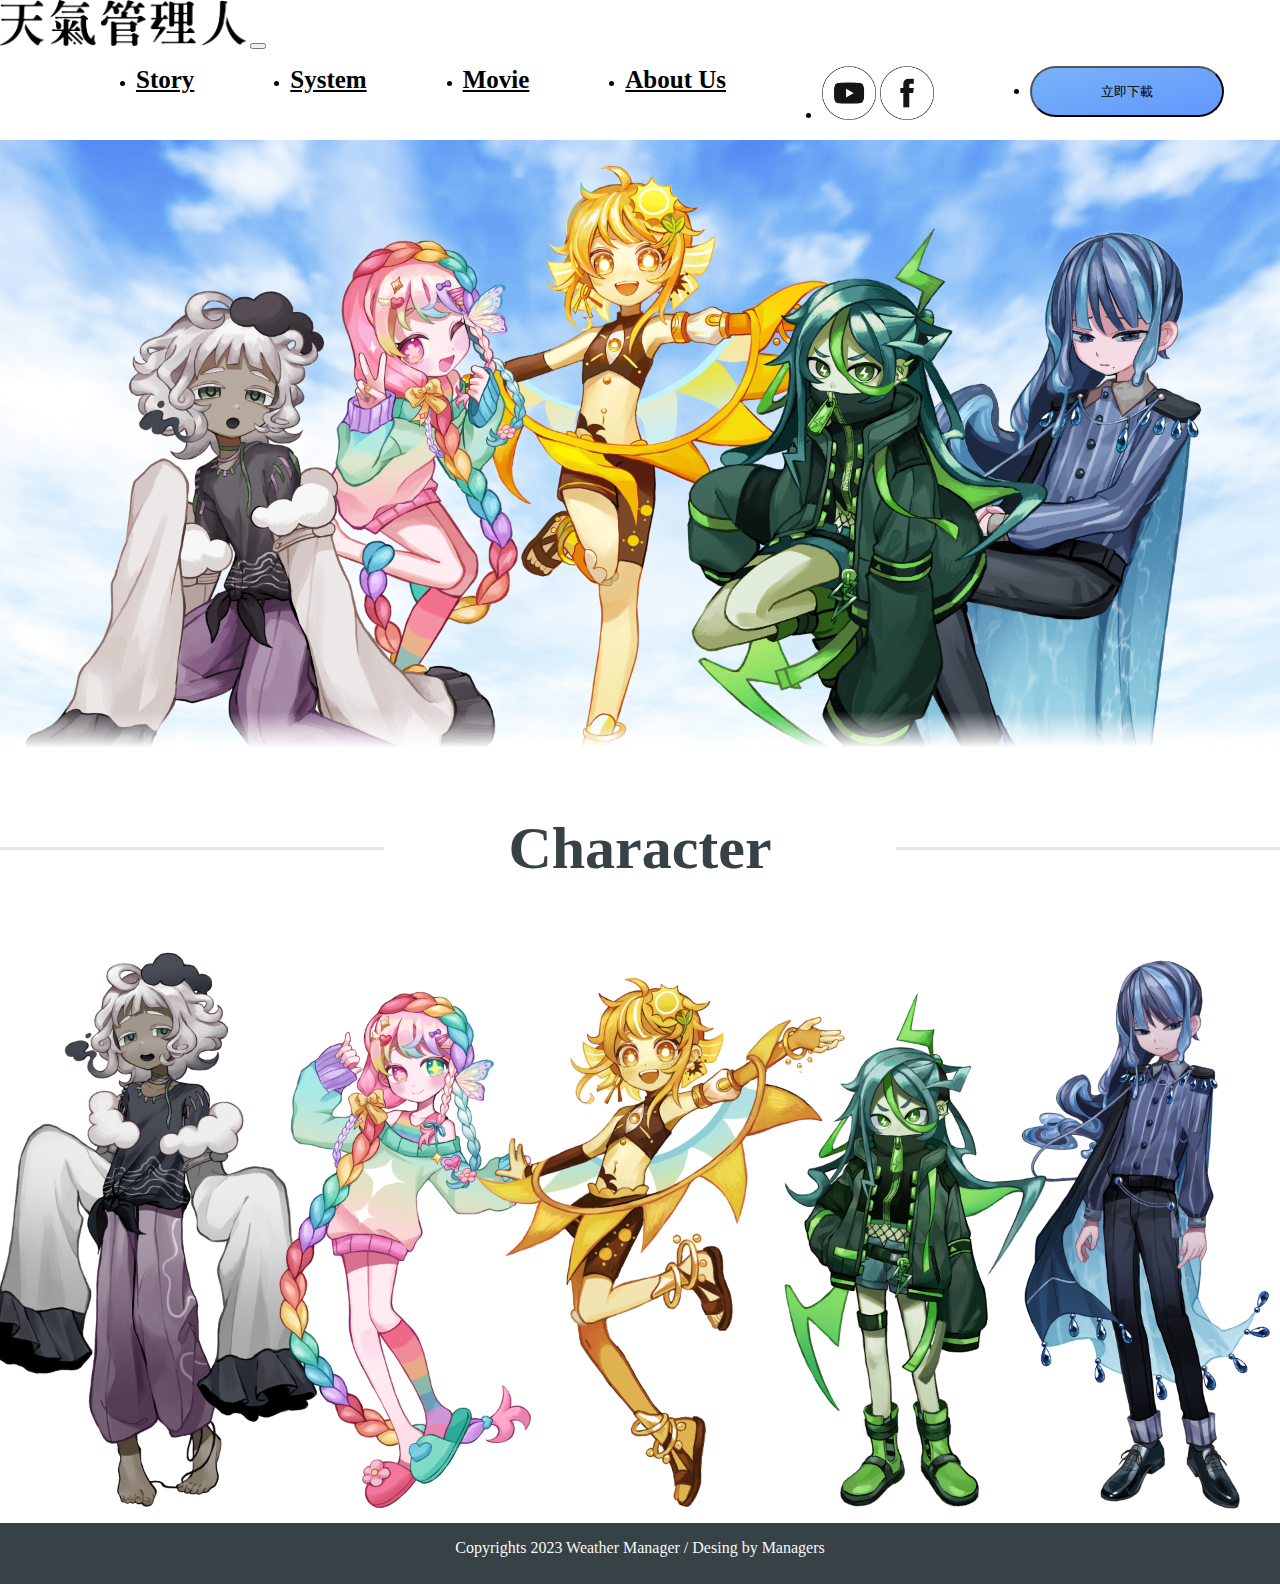
==== index.html @ ea4665a7 "補上bootstrap link" ====
<!DOCTYPE html>
<html lang="en">  
<head>
    <meta charset="UTF-8">
    <meta name="viewport" content="width=device-width, initial-scale=1.0">
    <title>天氣管理人官方網站</title>
    <link rel="stylesheet" href="./css/style.css">
    <link href="https://cdn.jsdelivr.net/npm/bootstrap@5.1.1/dist/css/bootstrap.min.css" rel="stylesheet" integrity="sha384-F3w7mX95PdgyTmZZMECAngseQB83DfGTowi0iMjiWaeVhAn4FJkqJByhZMI3AhiU" crossorigin="anonymous">
</head>

<body>

<div class="wrapped">
    <header>
        <nav class="navbar navbar-expand-lg navbar-light bg-light">
            <div class="container-fluid">
              <a class="nav-brand active" aria-current="page" href="index.html"><img class="logo" src="Images/logo-black.png" alt="logo"></a>
              <button class="navbar-toggler" type="button" data-bs-toggle="collapse" data-bs-target="#navbarNavAltMarkup" aria-controls="navbarNavAltMarkup" aria-expanded="false" aria-label="Toggle navigation">
                <span class="navbar-toggler-icon"></span>
              </button>
              <div class="collapse navbar-collapse" id="navbarNavAltMarkup">
                <ul class="navbar-nav">

                  <li class="nav-item">
                    <a class="nav-link" href="Story.html">Story</a>
                  </li>
                  <li class="nav-item">
                    <a class="nav-link" href="System.html">System</a>
                  </li>
                  <li class="nav-item">
                    <a class="nav-link" href="Movie.html">Movie</a>
                  </li>
                  <li class="nav-item">
                    <a class="nav-link" href="AboutUs.html">About Us</a>
                  </li>
                  <li class="nav-item">
                    <img class="YT" src="Images/youtube-icon.png" alt="Youtube">
                    <img class="FB" src="Images/facebook-icon.png" alt="facebook">
                  </li>
                  
                  <li class="nav-item">
                    <button type="button" class="btn btn-primary download">立即下載</button>
                  </li>
                    
                </ul>
              </div>
            </div>
          </nav>
    </header> 
    
    <img class="cover" src="Images/new_cover.png" alt="cover">

    <div class="TitleCharacter">
        <div class="line"></div>
        <p>Character</p>
        <div class="line"></div>
    </div>
        
    <img class="Character" src="Images/Character.png" width="100%"></a>
        
        <!--<table width="80%">
            <tr>
                <td><a href="cloudy.html"></a><img class="cloudy" src="Images/cloudy.png" width="150%"></a></td>
                <td><a href="rainbow.html"></a><img class= "rainbow"src="Images/rainbow.png" width="150%"></a></td>
                <td><a href="sunny.html"></a><img class="sunny" src="Images/sunny.png" width="150%"></a></td>
                <td><a href="lightning.html"></a><img class= "lightning" src="Images/lightning.png" width="150%"></a></td>
                <td><a href="rain.html"></a><img class="rain" src="Images/rain.png" width="150%"></a></td>
            </tr>
        </table> -->
    
</div>

<footer valign="bottom">
    <p>Copyrights 2023 Weather Manager / Desing by Managers</p>
</footer>
<script src="https://cdn.jsdelivr.net/npm/bootstrap@5.1.1/dist/js/bootstrap.bundle.min.js" integrity="sha384-/bQdsTh/da6pkI1MST/rWKFNjaCP5gBSY4sEBT38Q/9RBh9AH40zEOg7Hlq2THRZ" crossorigin="anonymous"></script>
</body>
</html>
---- css/style.css ----
@font-face {
    font-family: "源雲明體";
    src: url('./font/GenWanMin\ TW\ SemiBold.woff')format("woff")
         
}

html,body{
    font-family: "源雲明體";
    height: 100%;
    margin: 0;
}

.wrapped{
    min-height: 100%;
    
}



.logo{
    width: 246px;
    height: 46px;
}

.YT{
    width: 54px;
    height: 54px;
}

.FB{
    width: 54px;
    height: 54px;
}



.navbar-nav{
    width: 100%;
    display: flex;
    justify-content: space-evenly;
}

.nav-link{
    font-family: "GenWanMin TW TTF";
    color: #000000 !important;
    font-weight: bold;
    font-size: 25px;
}

.download{
    border-radius: 38px !important;
    width: 194px;
    height: 51px;
    background-image: linear-gradient(to top left, #6297FF, #78B3F6) !important;
}



footer{
    width: 100%;
    height: 61px;
    position: relative;
    bottom: 0;
    left: 0;
    background: #364246;
    color:#F8F9F9;
    display: flex;
    align-content: center;
    justify-content: center;
}



/*TOP*/
.cover{
    width: 100%;
    height: 50%;
}
  
.TitleCharacter{
    display: flex;
    justify-content: space-between;
    align-items: center;
}
.TitleCharacter p{
    color: #364246;
    font-family: "GenWanMin TW TTF";
    font-size: 60px;
    font-style: normal;
    font-weight: 600;
    line-height: normal;
}


/*story*/
.container{
    display: flex;
    justify-content: center;
    align-items: center;
    width: 100%;
    height: 100%;
    margin-top: 4%;
}

.sky{
    margin-right: 5%;
}

.TitleStory{
    color: #364246;
    font-family: "GenWanMin TW TTF";
    font-size: 60px;
    font-style: normal;
    font-weight: 600;
    line-height: normal;
}

.text{
    font-size: 20px;
    line-height: 200%;
    letter-spacing: 3px;
}


/*movie*/
.content{
    bottom: 5%;
}

.TitleMovie{
    display: flex;
    justify-content: space-between;
    align-items: center;
}
.TitleMovie p{
    color: #364246;
    font-family: "GenWanMin TW TTF";
    font-size: 60px;
    font-style: normal;
    font-weight: 600;
    line-height: normal;
}
.line{
    width: 30%;
    height: 3px;
    background-color: #E2E7E8;
}
.MoviePv{
    width:100%;
    display: flex;
    align-items: center;
    justify-content: center;

}
.popup-youtube{
    width: 1160px;
    height: 586px;
    box-shadow: 10px 10px 0px 0px #9DBBF6;
    background: url("Images/PvSubnail.png");
    background-size: cover; /* 将背景图片放大以填满视口 */
    background-repeat: no-repeat; /* 防止图片重复 */
    background-position: center center; 
}
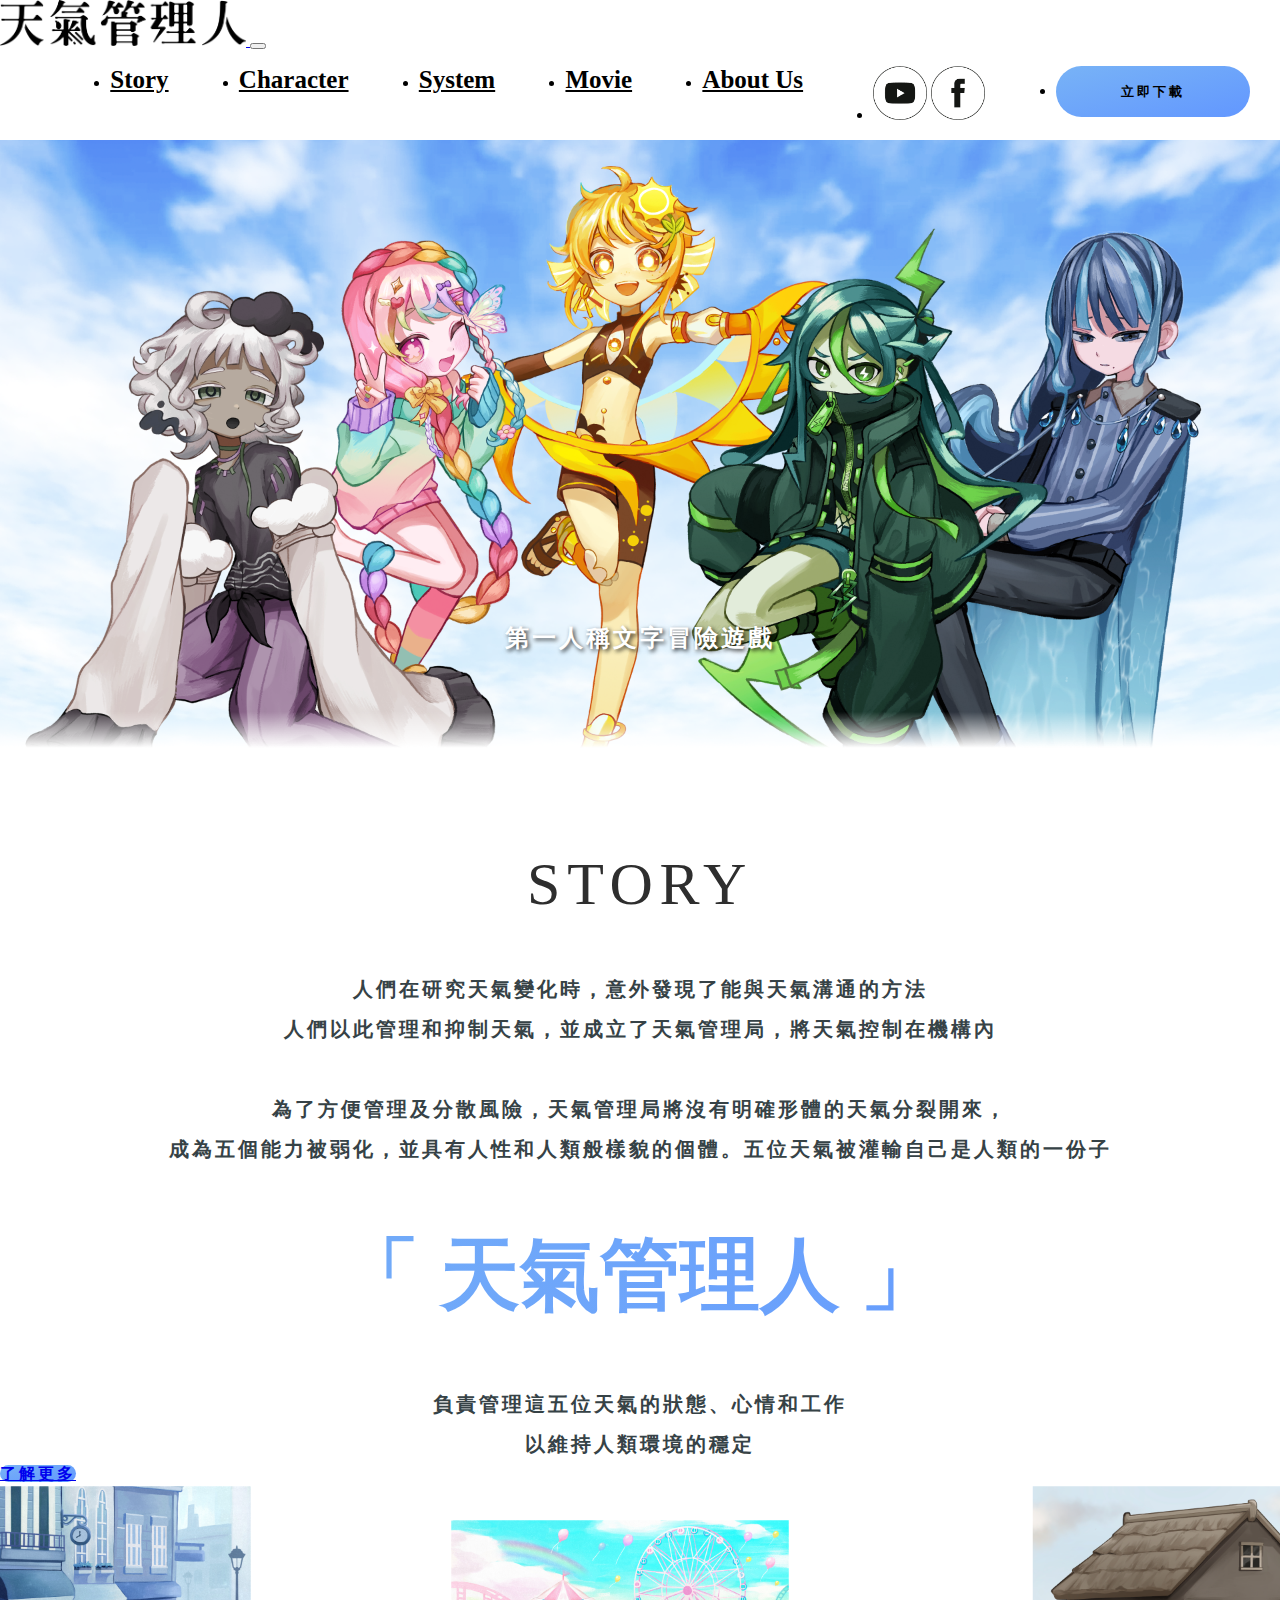
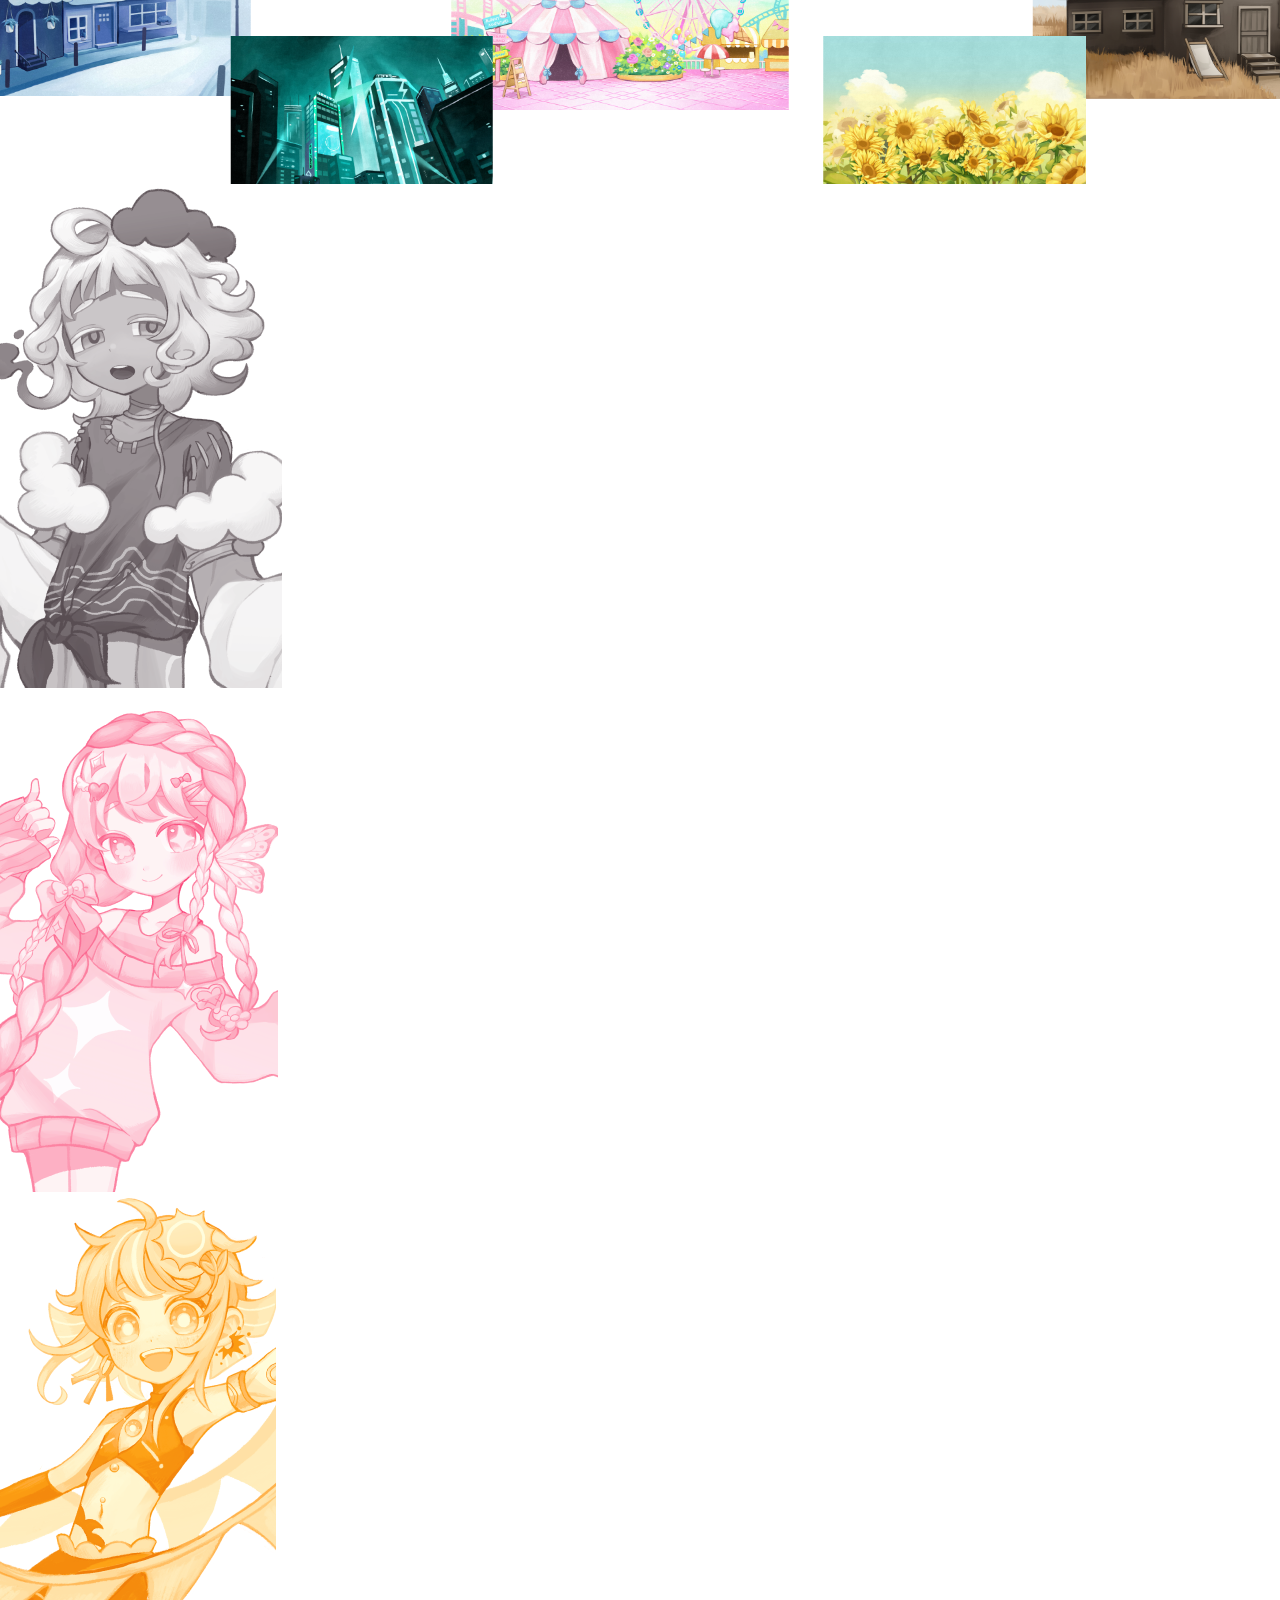
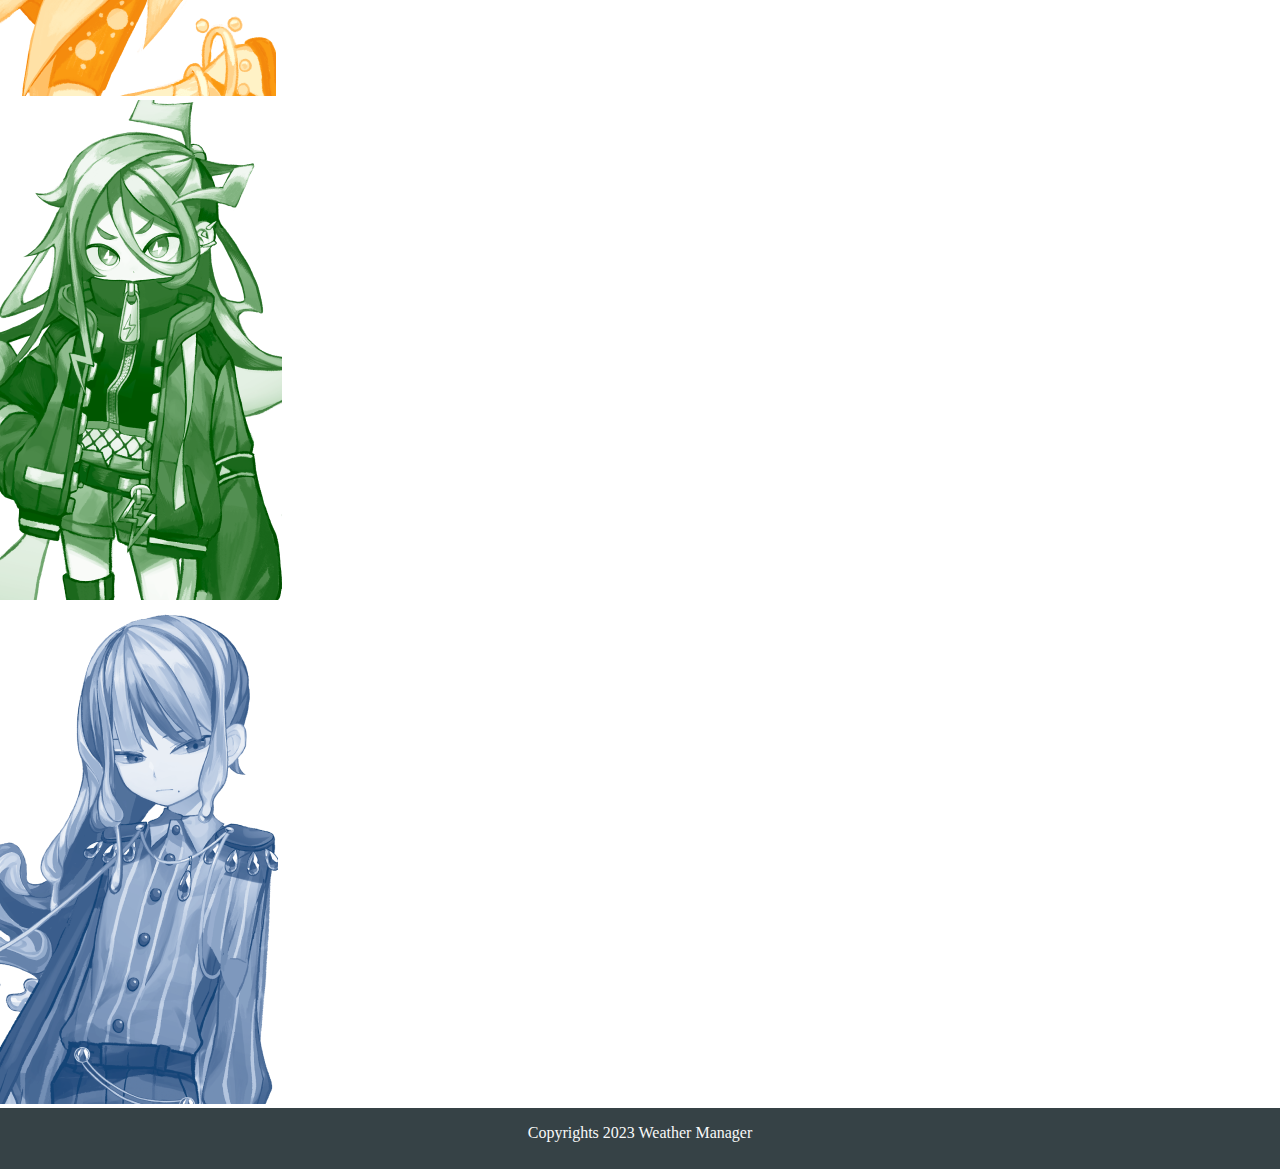
==== commit 444842b0: "index更新" ====
--- a/index.html
+++ b/index.html
@@ -6,6 +6,11 @@
     <title>天氣管理人官方網站</title>
     <link rel="stylesheet" href="./css/style.css">
     <link href="https://cdn.jsdelivr.net/npm/bootstrap@5.1.1/dist/css/bootstrap.min.css" rel="stylesheet" integrity="sha384-F3w7mX95PdgyTmZZMECAngseQB83DfGTowi0iMjiWaeVhAn4FJkqJByhZMI3AhiU" crossorigin="anonymous">
+    <style>
+      .characters{
+        
+      }
+    </style>
 </head>
 
 <body>
@@ -14,15 +19,21 @@
     <header>
         <nav class="navbar navbar-expand-lg navbar-light bg-light">
             <div class="container-fluid">
-              <a class="nav-brand active" aria-current="page" href="index.html"><img class="logo" src="Images/logo-black.png" alt="logo"></a>
+              <a class="nav-brand active" aria-current="page" href="index.html"><img class="logo" src="Images/logo-black.png" alt="logo">
+              </a>
+
               <button class="navbar-toggler" type="button" data-bs-toggle="collapse" data-bs-target="#navbarNavAltMarkup" aria-controls="navbarNavAltMarkup" aria-expanded="false" aria-label="Toggle navigation">
-                <span class="navbar-toggler-icon"></span>
+              <span class="navbar-toggler-icon"></span>
               </button>
+
               <div class="collapse navbar-collapse" id="navbarNavAltMarkup">
                 <ul class="navbar-nav">
 
                   <li class="nav-item">
                     <a class="nav-link" href="Story.html">Story</a>
+                  </li>
+                  <li class="nav-item">
+                    <a class="nav-link" href="Character.html">Character</a>
                   </li>
                   <li class="nav-item">
                     <a class="nav-link" href="System.html">System</a>
@@ -47,32 +58,67 @@
             </div>
           </nav>
     </header> 
+
+    <div class="top mb-5">
+      <img class="cover" src="Images/new_cover.png" alt="cover">
+      <p class="subtitle">第一人稱文字冒險遊戲</p>
+    </div>
     
-    <img class="cover" src="Images/new_cover.png" alt="cover">
+    
+    <div class="container">
+      <div class="row justify-content-center">
+        <div class="title col-12 mt-5">
+        <h2>STORY</h2>
+        <div class="text mt-5">人們在研究天氣變化時，意外發現了能與天氣溝通的方法<br>
+          人們以此管理和抑制天氣，並成立了天氣管理局，將天氣控制在機構內<br>
+          <br>
+          為了方便管理及分散風險，天氣管理局將沒有明確形體的天氣分裂開來，<br>
+          成為五個能力被弱化，並具有人性和人類般樣貌的個體。五位天氣被灌輸自己是人類的一份子
+        </div>
+        <h1 class="mt-5 mb-5">「 天氣管理人 」</h1>
+        <div class="text mb-5">負責管理這五位天氣的狀態、心情和工作<br>
+          以維持人類環境的穩定</div>
+        </div>
+        <div class="row justify-content-center col-3 mb-5">
+          <a type="button" class="btn btn-primary download" href="./Story.html">了解更多</a>
+        </div>
+      </div>
+    </div>
 
-    <div class="TitleCharacter">
-        <div class="line"></div>
-        <p>Character</p>
-        <div class="line"></div>
-    </div>
-        
-    <img class="Character" src="Images/Character.png" width="100%"></a>
-        
-        <!--<table width="80%">
-            <tr>
-                <td><a href="cloudy.html"></a><img class="cloudy" src="Images/cloudy.png" width="150%"></a></td>
-                <td><a href="rainbow.html"></a><img class= "rainbow"src="Images/rainbow.png" width="150%"></a></td>
-                <td><a href="sunny.html"></a><img class="sunny" src="Images/sunny.png" width="150%"></a></td>
-                <td><a href="lightning.html"></a><img class= "lightning" src="Images/lightning.png" width="150%"></a></td>
-                <td><a href="rain.html"></a><img class="rain" src="Images/rain.png" width="150%"></a></td>
-            </tr>
-        </table> -->
-    
+<div>
+  <div class="row mt-5 mb-5">
+    <img class="cover" src="Images/all_places.png" alt="場所">
+  </div>
 </div>
 
+<div class="container">
+  <div class="row justify-content-around mt-5">
+    <div class="col-2">
+      <img class="characters" src="Images/cloudy_fade.png" alt="陰天">
+    </div>
+    <div class="col-2">
+      <img class="characters" src="Images/rainbow_fade.png" alt="彩虹">
+    </div>
+    <div class="col-2">
+      <img class="characters" src="Images/sunny_fade.png" alt="晴天">
+    </div>
+    <div class="col-2">
+      <img class="characters" src="Images/thunder_fade.png" alt="閃電">
+    </div>
+    <div class="col-2">
+      <img class="characters" src="Images/rainy_fade.png" alt="雨天">
+    </div>
+  </div>
+</div>
+        
+    
+
 <footer valign="bottom">
-    <p>Copyrights 2023 Weather Manager / Desing by Managers</p>
+    <p>Copyrights 2023 Weather Manager </p>
 </footer>
 <script src="https://cdn.jsdelivr.net/npm/bootstrap@5.1.1/dist/js/bootstrap.bundle.min.js" integrity="sha384-/bQdsTh/da6pkI1MST/rWKFNjaCP5gBSY4sEBT38Q/9RBh9AH40zEOg7Hlq2THRZ" crossorigin="anonymous"></script>
+<script src="https://code.jquery.com/jquery-3.5.1.slim.min.js"></script>
+    <script src="https://cdn.jsdelivr.net/npm/@popperjs/core@2.9.3/dist/umd/popper.min.js"></script>
+    <script src="https://stackpath.bootstrapcdn.com/bootstrap/4.5.2/js/bootstrap.min.js"></script>
 </body>
 </html>--- a/css/style.css
+++ b/css/style.css
@@ -16,7 +16,6 @@
 }
 
 
-
 .logo{
     width: 246px;
     height: 46px;
@@ -31,7 +30,43 @@
     width: 54px;
     height: 54px;
 }
-
+.title h1{
+    background: linear-gradient(94deg, #78B3F6 0%, #6297FF 96.07%);
+    text-align: center;
+    background-clip: text;
+    -webkit-background-clip: text;
+    -webkit-text-fill-color: transparent;
+    font-family: "源雲明體";
+    font-size: 80px;
+    font-style: normal;
+    font-weight: 600;
+    line-height: normal;
+    text-transform: uppercase;
+}
+
+h2{
+    color: #2E2E2E;
+    text-align: center;
+    font-family: GenWanMin TW TTF;
+    font-size: 60px !important;
+    font-style: normal;
+    font-weight: 500 !important;
+    line-height: normal;
+    letter-spacing: 6.72px;
+    text-transform: uppercase;
+}
+
+.title p{
+    color: #2E2E2E;
+    text-align: center;
+    font-family: GenWanMin TW TTF;
+    font-size: 24px;
+    font-style: normal;
+    font-weight: 600;
+    line-height: normal;
+    letter-spacing: 6.72px;
+    text-transform: uppercase;
+}
 
 
 .navbar-nav{
@@ -52,6 +87,17 @@
     width: 194px;
     height: 51px;
     background-image: linear-gradient(to top left, #6297FF, #78B3F6) !important;
+    border: none !important;
+    font-weight: bold !important;
+    letter-spacing: 3px;
+}
+
+.download:hover{
+    background-image: linear-gradient(to top left, #275ECB, #4690E4 ) !important;
+    transition: 1s ease-in-out !important;
+    border: none !important;
+    font-weight: bold !important;
+    letter-spacing: 3px;
 }
 
 
@@ -71,12 +117,7 @@
 
 
 
-/*TOP*/
-.cover{
-    width: 100%;
-    height: 50%;
-}
-  
+/*TOP*/  
 .TitleCharacter{
     display: flex;
     justify-content: space-between;
@@ -90,17 +131,47 @@
     font-weight: 600;
     line-height: normal;
 }
-
+.title{
+    margin-top: 100px;
+}
+
+.top {
+    position: relative;
+    display: flex;
+    align-items: center;
+    justify-content: center;
+    width: 100%;
+    height: auto;
+}
+
+.text{
+    color: #364246;
+    text-align: center;
+    font-size: 20px !important;
+    font-style: normal;
+    font-weight: 600;
+    line-height: 200%;
+    letter-spacing: 6.72px;
+    text-transform: uppercase;
+}
+
+.cover {
+    width: 100%;
+    height: auto;
+}
+
+.subtitle {
+    position: absolute;
+    z-index: 1;
+    top: 75%;
+    color: white; /* Optional: Set text color to contrast with the image */
+    font-weight: bold;
+    font-size: 24px;
+    text-shadow: 2px 2px 4px rgba(0, 0, 0, 0.8); /* Add a shadow with 2px horizontal, 2px vertical, and 4px blur */
+    letter-spacing: 3px;
+}
 
 /*story*/
-.container{
-    display: flex;
-    justify-content: center;
-    align-items: center;
-    width: 100%;
-    height: 100%;
-    margin-top: 4%;
-}
 
 .sky{
     margin-right: 5%;
@@ -114,7 +185,30 @@
     font-weight: 600;
     line-height: normal;
 }
-
+.StoryContent p{
+    color: #364246;
+    text-align: center;
+    font-family: Noto Sans;
+    font-size: 24px;
+    font-style: normal;
+    font-weight: 500;
+    line-height: 152%; /* 36.48px */
+    letter-spacing: 3.12px;
+}
+.StoryContent h2{     
+        background: linear-gradient(91deg, #79B4F7 19.86%, #659AFF 77.56%);
+        background-clip: text;
+        -webkit-background-clip: text;
+        -webkit-text-fill-color: transparent;
+        flex-shrink: 0;
+        font-family: GenWanMin TW TTF;
+        font-size: 96px;
+        font-style: normal;
+        font-weight: 600;
+        line-height: 152%;
+        letter-spacing: 12.48px;
+        text-align: center;
+}
 .text{
     font-size: 20px;
     line-height: 200%;
@@ -127,19 +221,7 @@
     bottom: 5%;
 }
 
-.TitleMovie{
-    display: flex;
-    justify-content: space-between;
-    align-items: center;
-}
-.TitleMovie p{
-    color: #364246;
-    font-family: "GenWanMin TW TTF";
-    font-size: 60px;
-    font-style: normal;
-    font-weight: 600;
-    line-height: normal;
-}
+
 .line{
     width: 30%;
     height: 3px;
@@ -150,6 +232,8 @@
     display: flex;
     align-items: center;
     justify-content: center;
+    margin: 100px auto;
+    
 
 }
 .popup-youtube{
@@ -160,4 +244,60 @@
     background-size: cover; /* 将背景图片放大以填满视口 */
     background-repeat: no-repeat; /* 防止图片重复 */
     background-position: center center; 
+}
+.SystemContent h2{
+    color: #2E2E2E;
+    font-family: GenWanMin TW TTF;
+    font-size: 32px;
+    font-style: normal;
+    font-weight: 600;
+    line-height: normal;
+    letter-spacing: 6.72px;
+    text-transform: uppercase;
+}
+.SystemContent p{
+    color: #2E2E2E;
+font-family: Noto Sans;
+font-size: 24px;
+font-style: normal;
+font-weight: 500;
+line-height: 52px; /* 216.667% */
+letter-spacing: 3px;
+text-transform: uppercase;
+}
+
+.Choice{
+    margin-top: 220px;
+    background-color: #2E2E2E;
+    color: #ffffff;
+    font-family: GenWanMin TW TTF;
+    font-size: 32px;
+    font-style: normal;
+    font-weight: 600;
+    line-height: normal;
+    letter-spacing: 6.4px;
+    text-align: center;
+    
+}
+.Charatitle h2{
+    color: #2F3031;
+font-family: GenWanMin TW TTF;
+font-size: 56px;
+font-style: normal;
+font-weight: 600;
+line-height: normal;
+text-transform: uppercase;
+text-align: center;
+}
+
+.Charatitle p{
+    color: #2F3031;
+text-align: center;
+font-family: Noto Sans;
+font-size: 24px;
+font-style: normal;
+font-weight: 500;
+line-height: 55px; /* 152.778% */
+letter-spacing: 2.88px;
+text-transform: uppercase;
 }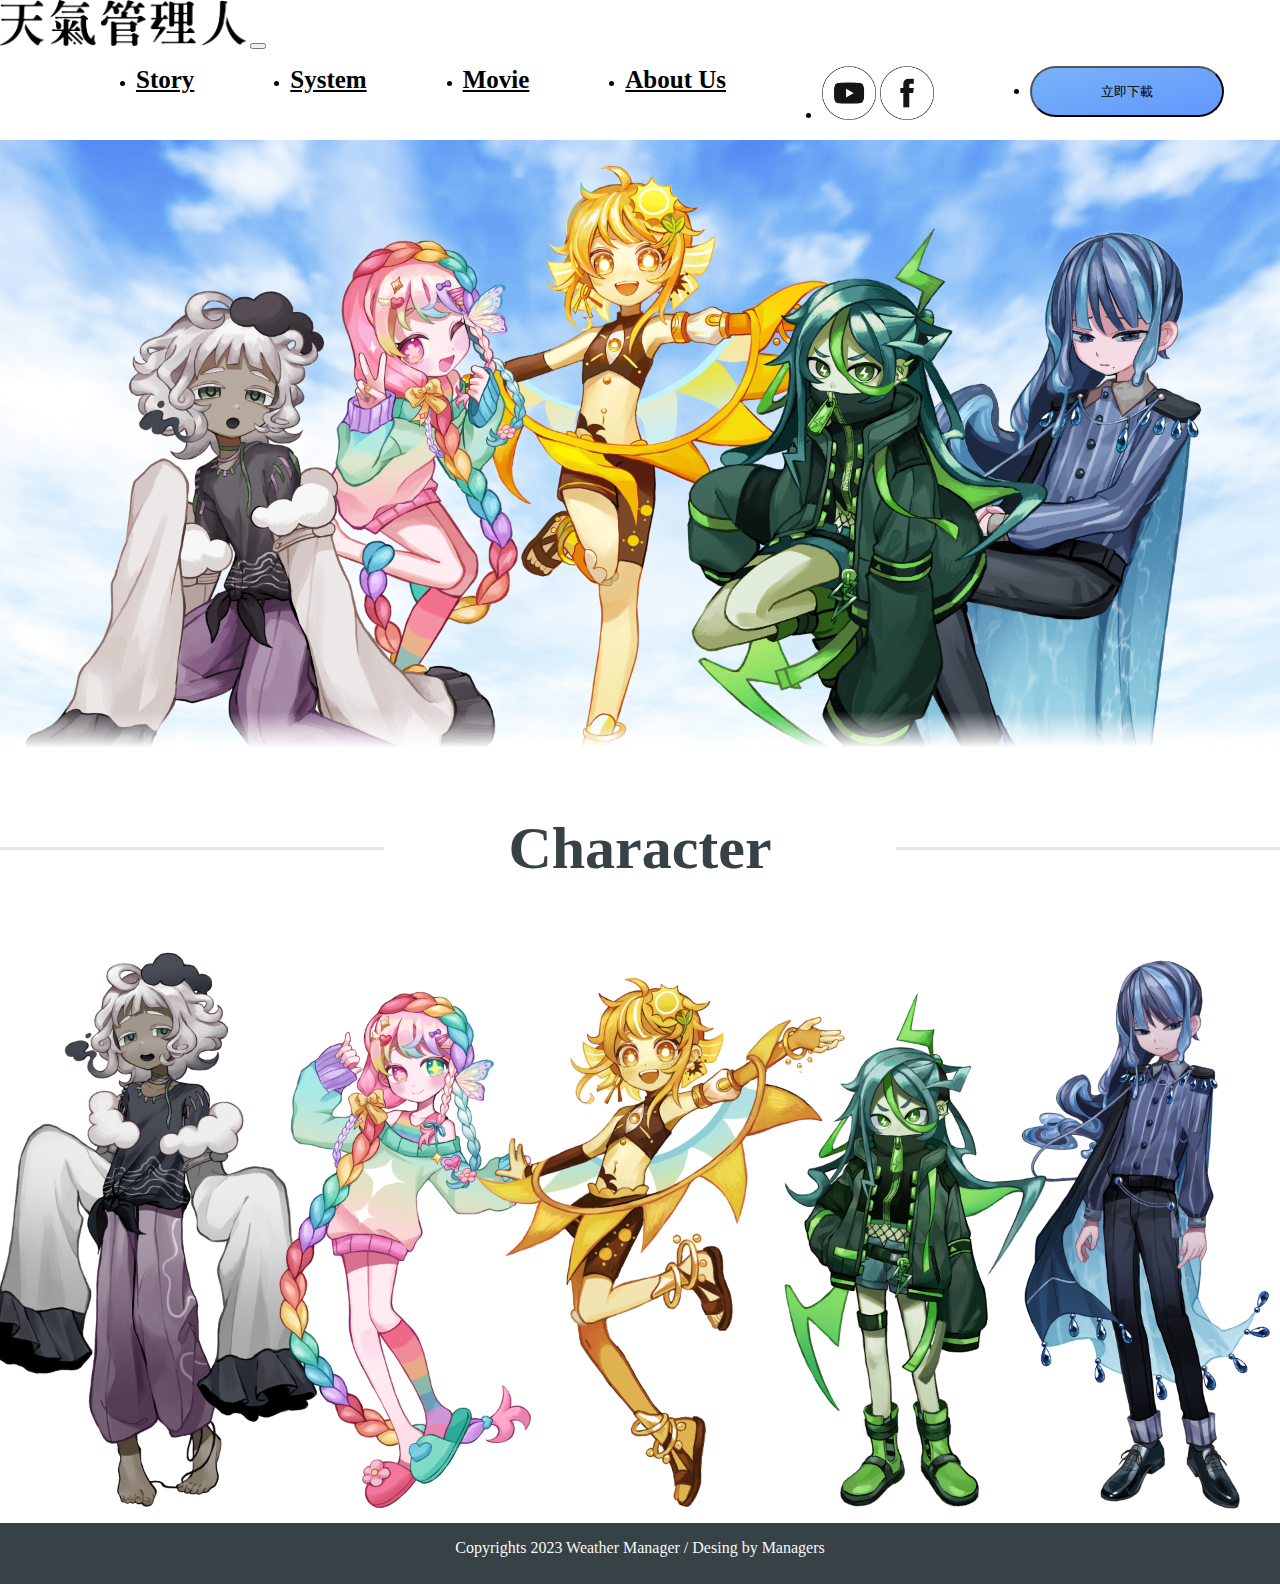
==== commit e37ef0bd: "index更新" ====
--- a/index.html
+++ b/index.html
@@ -6,11 +6,6 @@
     <title>天氣管理人官方網站</title>
     <link rel="stylesheet" href="./css/style.css">
     <link href="https://cdn.jsdelivr.net/npm/bootstrap@5.1.1/dist/css/bootstrap.min.css" rel="stylesheet" integrity="sha384-F3w7mX95PdgyTmZZMECAngseQB83DfGTowi0iMjiWaeVhAn4FJkqJByhZMI3AhiU" crossorigin="anonymous">
-    <style>
-      .characters{
-        
-      }
-    </style>
 </head>
 
 <body>
@@ -19,21 +14,15 @@
     <header>
         <nav class="navbar navbar-expand-lg navbar-light bg-light">
             <div class="container-fluid">
-              <a class="nav-brand active" aria-current="page" href="index.html"><img class="logo" src="Images/logo-black.png" alt="logo">
-              </a>
-
+              <a class="nav-brand active" aria-current="page" href="index.html"><img class="logo" src="Images/logo-black.png" alt="logo"></a>
               <button class="navbar-toggler" type="button" data-bs-toggle="collapse" data-bs-target="#navbarNavAltMarkup" aria-controls="navbarNavAltMarkup" aria-expanded="false" aria-label="Toggle navigation">
-              <span class="navbar-toggler-icon"></span>
+                <span class="navbar-toggler-icon"></span>
               </button>
-
               <div class="collapse navbar-collapse" id="navbarNavAltMarkup">
                 <ul class="navbar-nav">
 
                   <li class="nav-item">
                     <a class="nav-link" href="Story.html">Story</a>
-                  </li>
-                  <li class="nav-item">
-                    <a class="nav-link" href="Character.html">Character</a>
                   </li>
                   <li class="nav-item">
                     <a class="nav-link" href="System.html">System</a>
@@ -58,67 +47,32 @@
             </div>
           </nav>
     </header> 
+    
+    <img class="cover" src="Images/new_cover.png" alt="cover">
 
-    <div class="top mb-5">
-      <img class="cover" src="Images/new_cover.png" alt="cover">
-      <p class="subtitle">第一人稱文字冒險遊戲</p>
+    <div class="TitleCharacter">
+        <div class="line"></div>
+        <p>Character</p>
+        <div class="line"></div>
     </div>
+        
+    <img class="Character" src="Images/Character.png" width="100%"></a>
+        
+        <!--<table width="80%">
+            <tr>
+                <td><a href="cloudy.html"></a><img class="cloudy" src="Images/cloudy.png" width="150%"></a></td>
+                <td><a href="rainbow.html"></a><img class= "rainbow"src="Images/rainbow.png" width="150%"></a></td>
+                <td><a href="sunny.html"></a><img class="sunny" src="Images/sunny.png" width="150%"></a></td>
+                <td><a href="lightning.html"></a><img class= "lightning" src="Images/lightning.png" width="150%"></a></td>
+                <td><a href="rain.html"></a><img class="rain" src="Images/rain.png" width="150%"></a></td>
+            </tr>
+        </table> -->
     
-    
-    <div class="container">
-      <div class="row justify-content-center">
-        <div class="title col-12 mt-5">
-        <h2>STORY</h2>
-        <div class="text mt-5">人們在研究天氣變化時，意外發現了能與天氣溝通的方法<br>
-          人們以此管理和抑制天氣，並成立了天氣管理局，將天氣控制在機構內<br>
-          <br>
-          為了方便管理及分散風險，天氣管理局將沒有明確形體的天氣分裂開來，<br>
-          成為五個能力被弱化，並具有人性和人類般樣貌的個體。五位天氣被灌輸自己是人類的一份子
-        </div>
-        <h1 class="mt-5 mb-5">「 天氣管理人 」</h1>
-        <div class="text mb-5">負責管理這五位天氣的狀態、心情和工作<br>
-          以維持人類環境的穩定</div>
-        </div>
-        <div class="row justify-content-center col-3 mb-5">
-          <a type="button" class="btn btn-primary download" href="./Story.html">了解更多</a>
-        </div>
-      </div>
-    </div>
-
-<div>
-  <div class="row mt-5 mb-5">
-    <img class="cover" src="Images/all_places.png" alt="場所">
-  </div>
 </div>
 
-<div class="container">
-  <div class="row justify-content-around mt-5">
-    <div class="col-2">
-      <img class="characters" src="Images/cloudy_fade.png" alt="陰天">
-    </div>
-    <div class="col-2">
-      <img class="characters" src="Images/rainbow_fade.png" alt="彩虹">
-    </div>
-    <div class="col-2">
-      <img class="characters" src="Images/sunny_fade.png" alt="晴天">
-    </div>
-    <div class="col-2">
-      <img class="characters" src="Images/thunder_fade.png" alt="閃電">
-    </div>
-    <div class="col-2">
-      <img class="characters" src="Images/rainy_fade.png" alt="雨天">
-    </div>
-  </div>
-</div>
-        
-    
-
 <footer valign="bottom">
-    <p>Copyrights 2023 Weather Manager </p>
+    <p>Copyrights 2023 Weather Manager / Desing by Managers</p>
 </footer>
 <script src="https://cdn.jsdelivr.net/npm/bootstrap@5.1.1/dist/js/bootstrap.bundle.min.js" integrity="sha384-/bQdsTh/da6pkI1MST/rWKFNjaCP5gBSY4sEBT38Q/9RBh9AH40zEOg7Hlq2THRZ" crossorigin="anonymous"></script>
-<script src="https://code.jquery.com/jquery-3.5.1.slim.min.js"></script>
-    <script src="https://cdn.jsdelivr.net/npm/@popperjs/core@2.9.3/dist/umd/popper.min.js"></script>
-    <script src="https://stackpath.bootstrapcdn.com/bootstrap/4.5.2/js/bootstrap.min.js"></script>
 </body>
 </html>--- a/css/style.css
+++ b/css/style.css
@@ -16,6 +16,7 @@
 }
 
 
+
 .logo{
     width: 246px;
     height: 46px;
@@ -30,43 +31,7 @@
     width: 54px;
     height: 54px;
 }
-.title h1{
-    background: linear-gradient(94deg, #78B3F6 0%, #6297FF 96.07%);
-    text-align: center;
-    background-clip: text;
-    -webkit-background-clip: text;
-    -webkit-text-fill-color: transparent;
-    font-family: "源雲明體";
-    font-size: 80px;
-    font-style: normal;
-    font-weight: 600;
-    line-height: normal;
-    text-transform: uppercase;
-}
 
-h2{
-    color: #2E2E2E;
-    text-align: center;
-    font-family: GenWanMin TW TTF;
-    font-size: 60px !important;
-    font-style: normal;
-    font-weight: 500 !important;
-    line-height: normal;
-    letter-spacing: 6.72px;
-    text-transform: uppercase;
-}
-
-.title p{
-    color: #2E2E2E;
-    text-align: center;
-    font-family: GenWanMin TW TTF;
-    font-size: 24px;
-    font-style: normal;
-    font-weight: 600;
-    line-height: normal;
-    letter-spacing: 6.72px;
-    text-transform: uppercase;
-}
 
 
 .navbar-nav{
@@ -87,17 +52,6 @@
     width: 194px;
     height: 51px;
     background-image: linear-gradient(to top left, #6297FF, #78B3F6) !important;
-    border: none !important;
-    font-weight: bold !important;
-    letter-spacing: 3px;
-}
-
-.download:hover{
-    background-image: linear-gradient(to top left, #275ECB, #4690E4 ) !important;
-    transition: 1s ease-in-out !important;
-    border: none !important;
-    font-weight: bold !important;
-    letter-spacing: 3px;
 }
 
 
@@ -117,7 +71,12 @@
 
 
 
-/*TOP*/  
+/*TOP*/
+.cover{
+    width: 100%;
+    height: 50%;
+}
+  
 .TitleCharacter{
     display: flex;
     justify-content: space-between;
@@ -131,47 +90,17 @@
     font-weight: 600;
     line-height: normal;
 }
-.title{
-    margin-top: 100px;
-}
 
-.top {
-    position: relative;
-    display: flex;
-    align-items: center;
-    justify-content: center;
-    width: 100%;
-    height: auto;
-}
-
-.text{
-    color: #364246;
-    text-align: center;
-    font-size: 20px !important;
-    font-style: normal;
-    font-weight: 600;
-    line-height: 200%;
-    letter-spacing: 6.72px;
-    text-transform: uppercase;
-}
-
-.cover {
-    width: 100%;
-    height: auto;
-}
-
-.subtitle {
-    position: absolute;
-    z-index: 1;
-    top: 75%;
-    color: white; /* Optional: Set text color to contrast with the image */
-    font-weight: bold;
-    font-size: 24px;
-    text-shadow: 2px 2px 4px rgba(0, 0, 0, 0.8); /* Add a shadow with 2px horizontal, 2px vertical, and 4px blur */
-    letter-spacing: 3px;
-}
 
 /*story*/
+.container{
+    display: flex;
+    justify-content: center;
+    align-items: center;
+    width: 100%;
+    height: 100%;
+    margin-top: 4%;
+}
 
 .sky{
     margin-right: 5%;
@@ -185,30 +114,7 @@
     font-weight: 600;
     line-height: normal;
 }
-.StoryContent p{
-    color: #364246;
-    text-align: center;
-    font-family: Noto Sans;
-    font-size: 24px;
-    font-style: normal;
-    font-weight: 500;
-    line-height: 152%; /* 36.48px */
-    letter-spacing: 3.12px;
-}
-.StoryContent h2{     
-        background: linear-gradient(91deg, #79B4F7 19.86%, #659AFF 77.56%);
-        background-clip: text;
-        -webkit-background-clip: text;
-        -webkit-text-fill-color: transparent;
-        flex-shrink: 0;
-        font-family: GenWanMin TW TTF;
-        font-size: 96px;
-        font-style: normal;
-        font-weight: 600;
-        line-height: 152%;
-        letter-spacing: 12.48px;
-        text-align: center;
-}
+
 .text{
     font-size: 20px;
     line-height: 200%;
@@ -221,7 +127,19 @@
     bottom: 5%;
 }
 
-
+.TitleMovie{
+    display: flex;
+    justify-content: space-between;
+    align-items: center;
+}
+.TitleMovie p{
+    color: #364246;
+    font-family: "GenWanMin TW TTF";
+    font-size: 60px;
+    font-style: normal;
+    font-weight: 600;
+    line-height: normal;
+}
 .line{
     width: 30%;
     height: 3px;
@@ -232,8 +150,6 @@
     display: flex;
     align-items: center;
     justify-content: center;
-    margin: 100px auto;
-    
 
 }
 .popup-youtube{
@@ -244,60 +160,4 @@
     background-size: cover; /* 将背景图片放大以填满视口 */
     background-repeat: no-repeat; /* 防止图片重复 */
     background-position: center center; 
-}
-.SystemContent h2{
-    color: #2E2E2E;
-    font-family: GenWanMin TW TTF;
-    font-size: 32px;
-    font-style: normal;
-    font-weight: 600;
-    line-height: normal;
-    letter-spacing: 6.72px;
-    text-transform: uppercase;
-}
-.SystemContent p{
-    color: #2E2E2E;
-font-family: Noto Sans;
-font-size: 24px;
-font-style: normal;
-font-weight: 500;
-line-height: 52px; /* 216.667% */
-letter-spacing: 3px;
-text-transform: uppercase;
-}
-
-.Choice{
-    margin-top: 220px;
-    background-color: #2E2E2E;
-    color: #ffffff;
-    font-family: GenWanMin TW TTF;
-    font-size: 32px;
-    font-style: normal;
-    font-weight: 600;
-    line-height: normal;
-    letter-spacing: 6.4px;
-    text-align: center;
-    
-}
-.Charatitle h2{
-    color: #2F3031;
-font-family: GenWanMin TW TTF;
-font-size: 56px;
-font-style: normal;
-font-weight: 600;
-line-height: normal;
-text-transform: uppercase;
-text-align: center;
-}
-
-.Charatitle p{
-    color: #2F3031;
-text-align: center;
-font-family: Noto Sans;
-font-size: 24px;
-font-style: normal;
-font-weight: 500;
-line-height: 55px; /* 152.778% */
-letter-spacing: 2.88px;
-text-transform: uppercase;
 }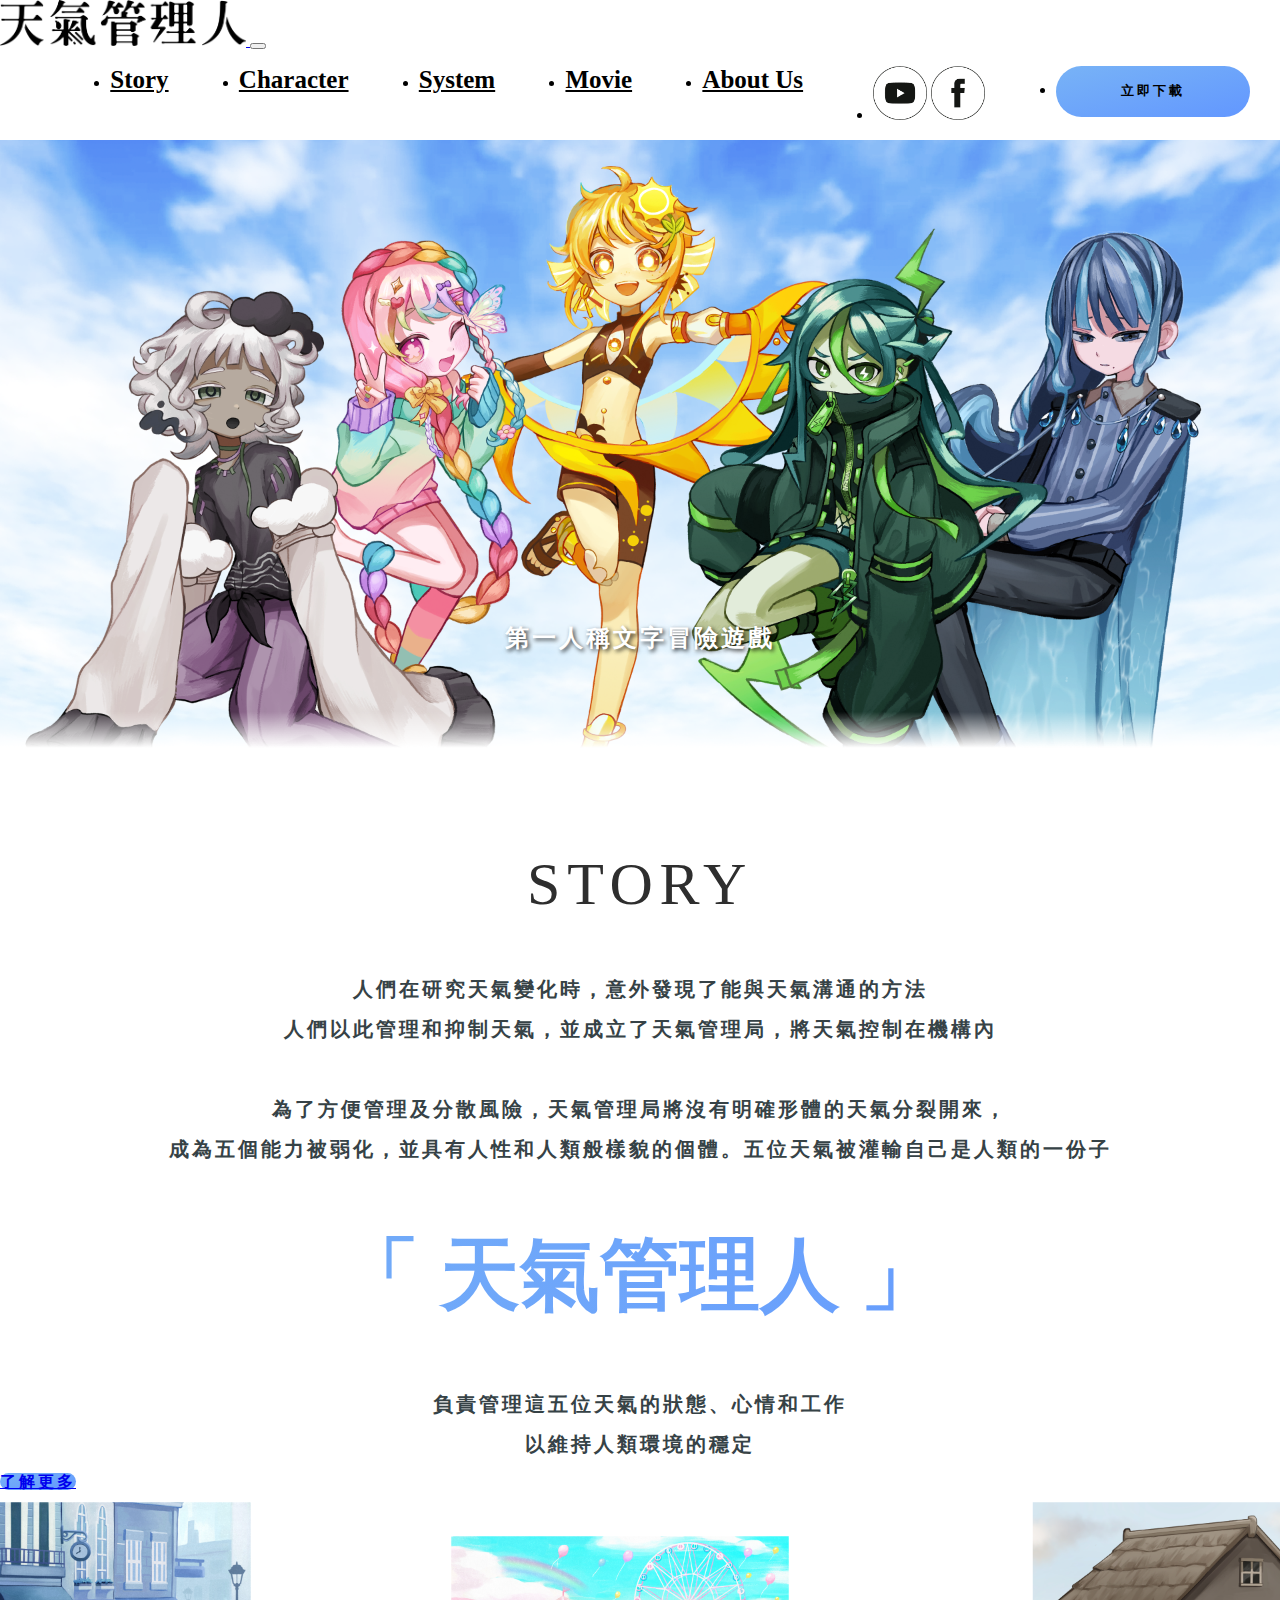
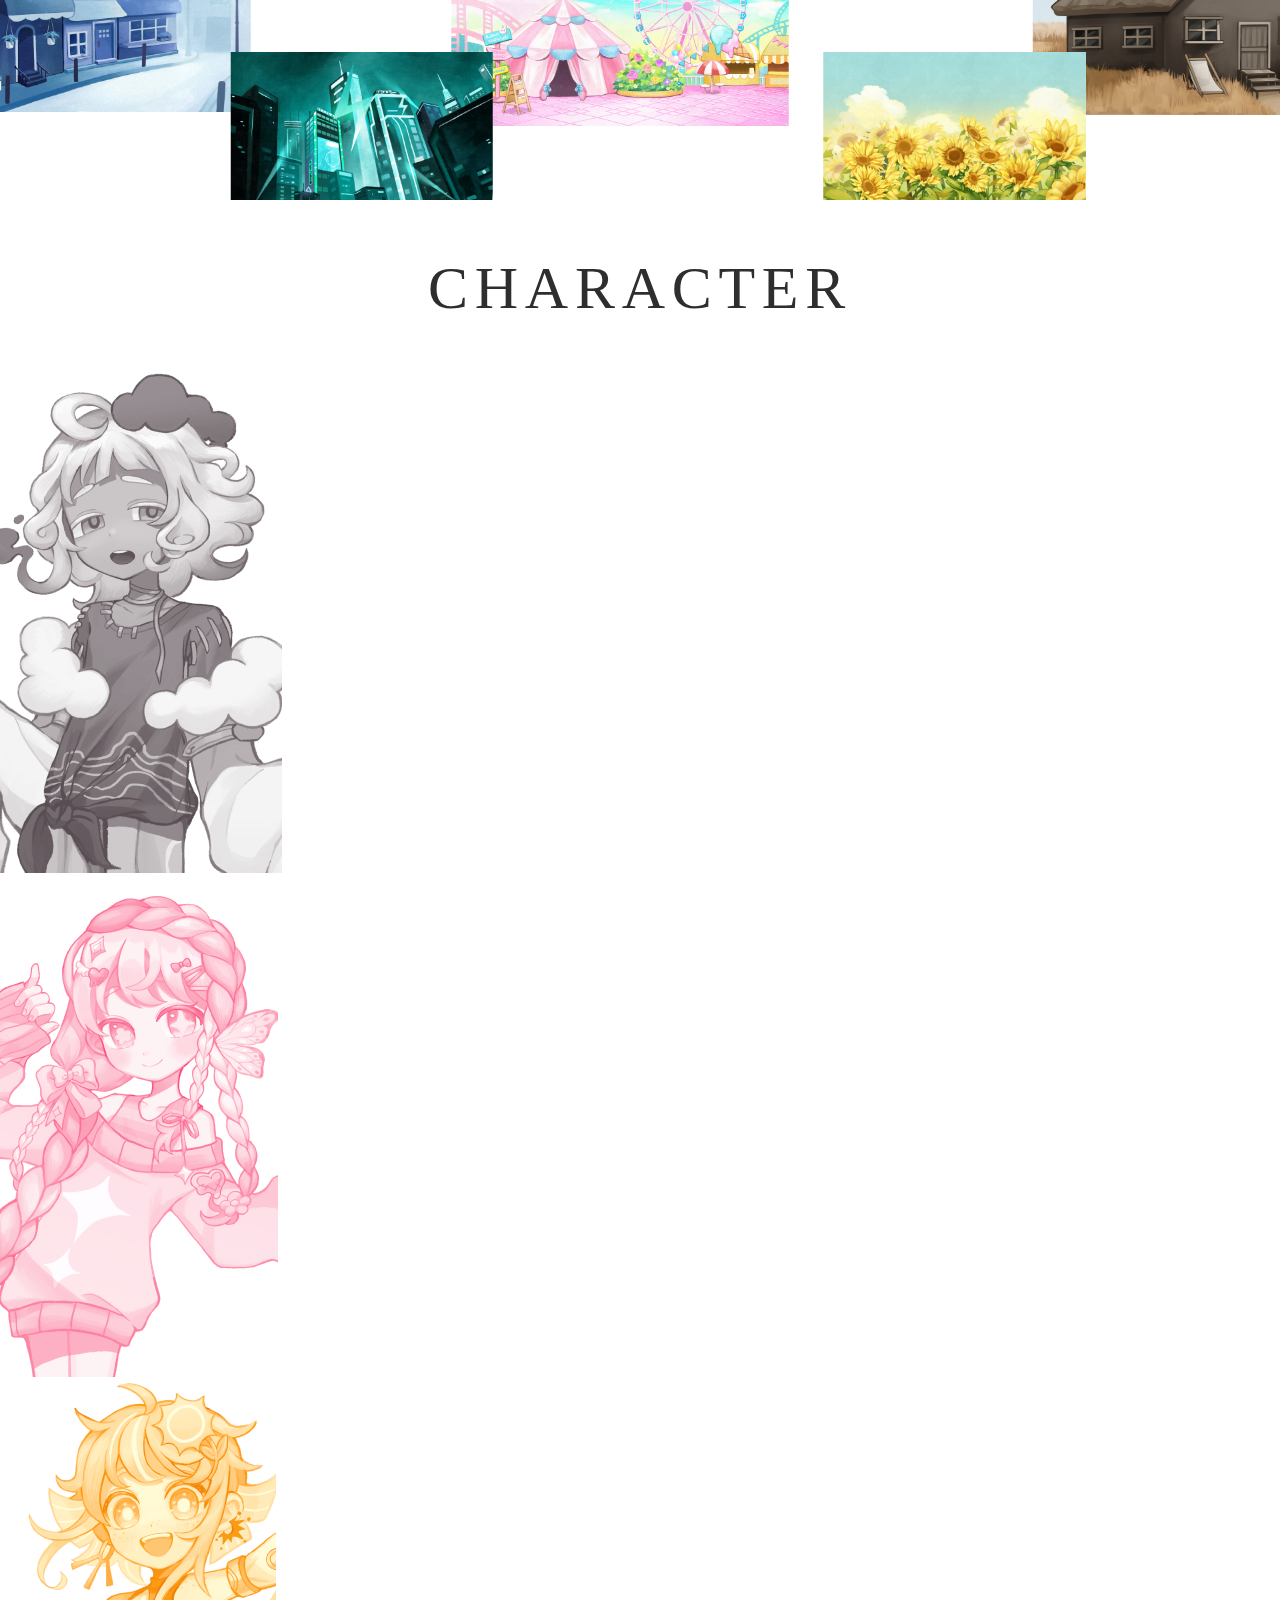
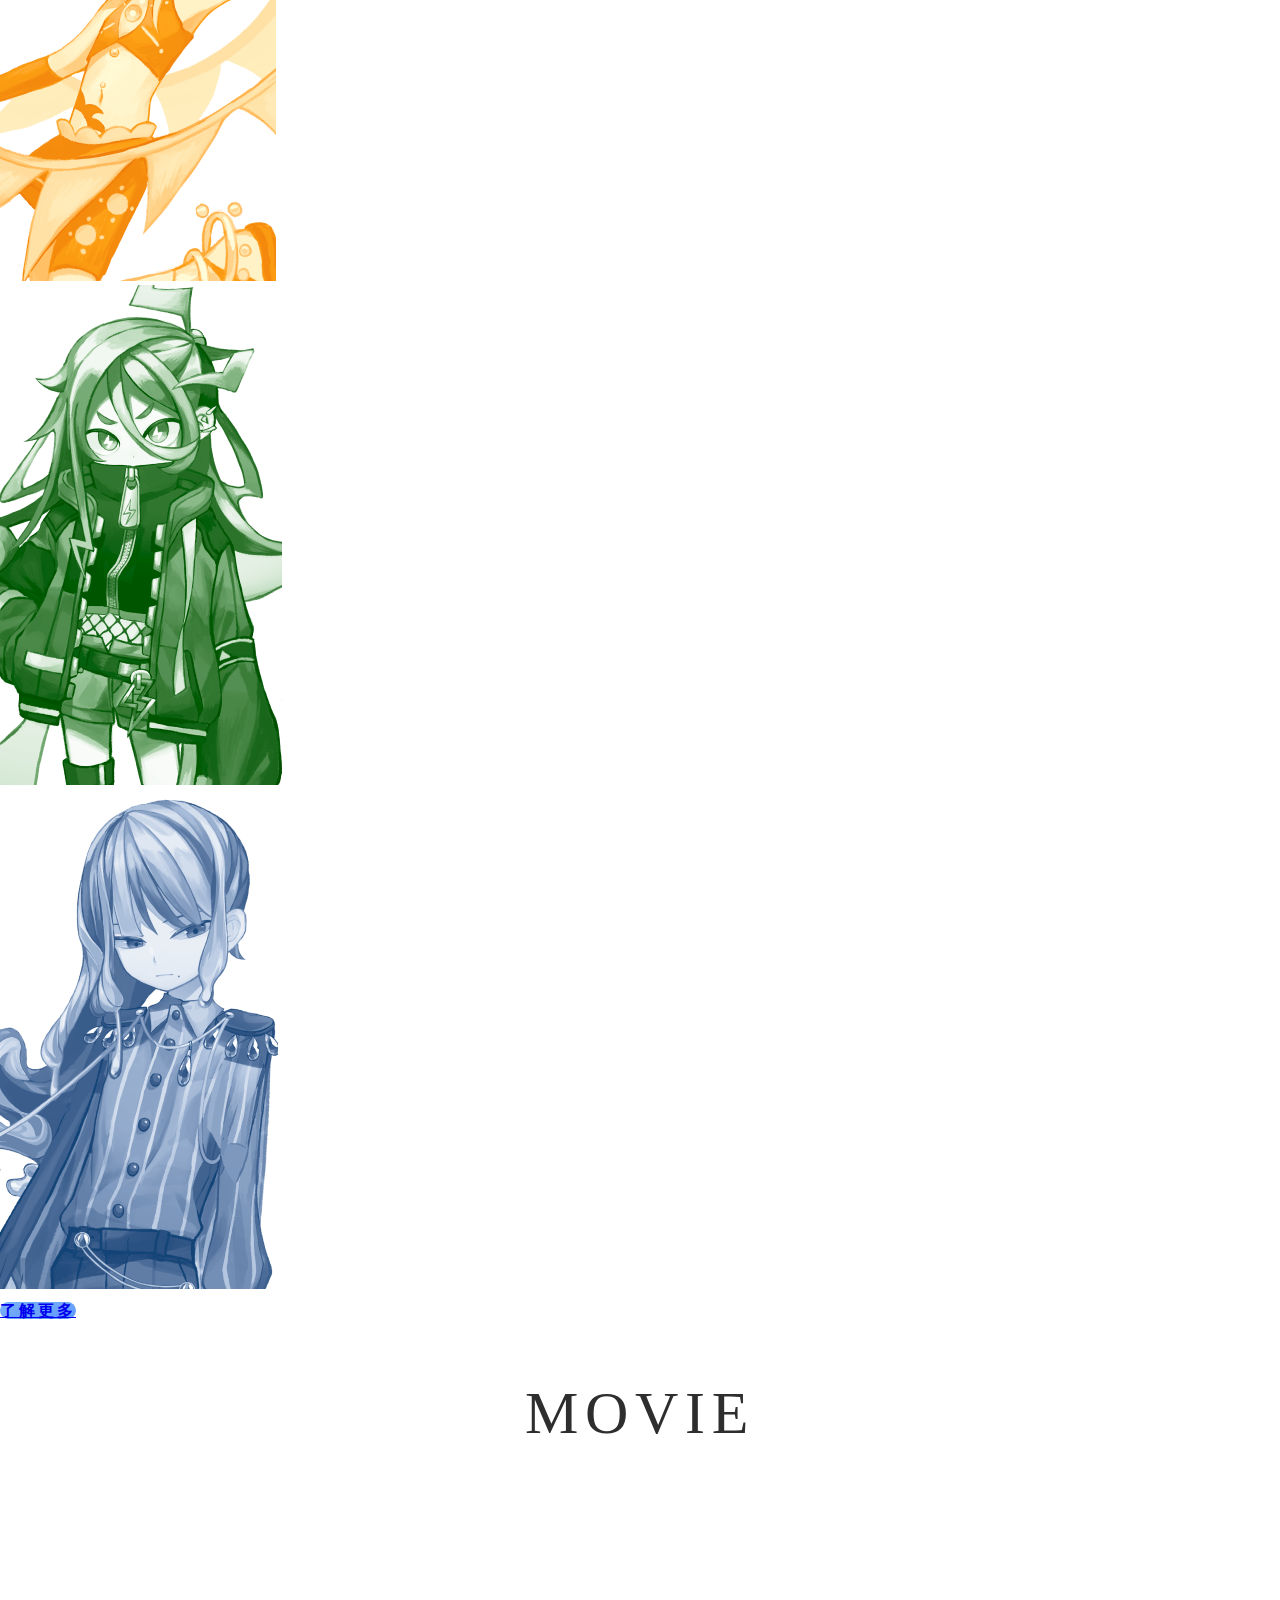
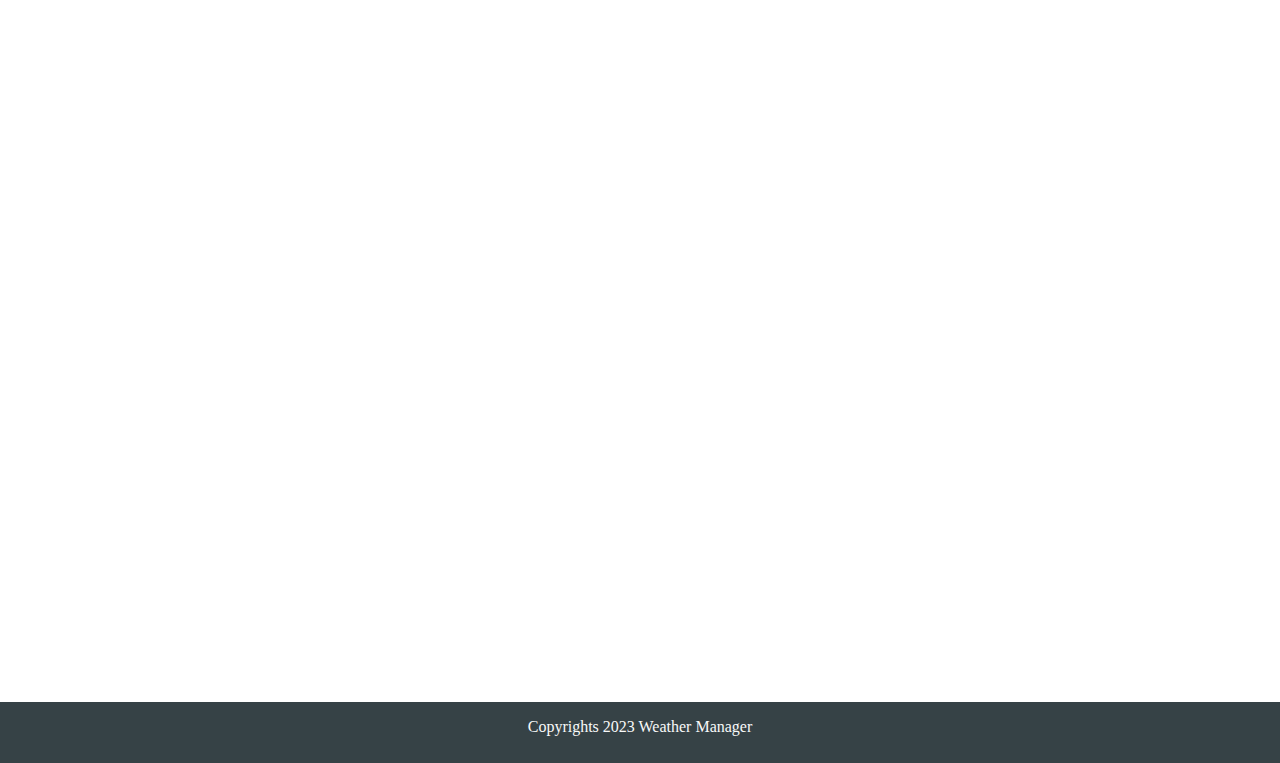
==== commit 42c0badc: "重新解放資料夾" ====
--- a/index.html
+++ b/index.html
@@ -1,78 +1,158 @@
-<!DOCTYPE html>
-<html lang="en">  
-<head>
-    <meta charset="UTF-8">
-    <meta name="viewport" content="width=device-width, initial-scale=1.0">
-    <title>天氣管理人官方網站</title>
-    <link rel="stylesheet" href="./css/style.css">
-    <link href="https://cdn.jsdelivr.net/npm/bootstrap@5.1.1/dist/css/bootstrap.min.css" rel="stylesheet" integrity="sha384-F3w7mX95PdgyTmZZMECAngseQB83DfGTowi0iMjiWaeVhAn4FJkqJByhZMI3AhiU" crossorigin="anonymous">
-</head>
-
-<body>
-
-<div class="wrapped">
-    <header>
-        <nav class="navbar navbar-expand-lg navbar-light bg-light">
-            <div class="container-fluid">
-              <a class="nav-brand active" aria-current="page" href="index.html"><img class="logo" src="Images/logo-black.png" alt="logo"></a>
-              <button class="navbar-toggler" type="button" data-bs-toggle="collapse" data-bs-target="#navbarNavAltMarkup" aria-controls="navbarNavAltMarkup" aria-expanded="false" aria-label="Toggle navigation">
-                <span class="navbar-toggler-icon"></span>
-              </button>
-              <div class="collapse navbar-collapse" id="navbarNavAltMarkup">
-                <ul class="navbar-nav">
-
-                  <li class="nav-item">
-                    <a class="nav-link" href="Story.html">Story</a>
-                  </li>
-                  <li class="nav-item">
-                    <a class="nav-link" href="System.html">System</a>
-                  </li>
-                  <li class="nav-item">
-                    <a class="nav-link" href="Movie.html">Movie</a>
-                  </li>
-                  <li class="nav-item">
-                    <a class="nav-link" href="AboutUs.html">About Us</a>
-                  </li>
-                  <li class="nav-item">
-                    <img class="YT" src="Images/youtube-icon.png" alt="Youtube">
-                    <img class="FB" src="Images/facebook-icon.png" alt="facebook">
-                  </li>
-                  
-                  <li class="nav-item">
-                    <button type="button" class="btn btn-primary download">立即下載</button>
-                  </li>
-                    
-                </ul>
-              </div>
-            </div>
-          </nav>
-    </header> 
-    
-    <img class="cover" src="Images/new_cover.png" alt="cover">
-
-    <div class="TitleCharacter">
-        <div class="line"></div>
-        <p>Character</p>
-        <div class="line"></div>
-    </div>
-        
-    <img class="Character" src="Images/Character.png" width="100%"></a>
-        
-        <!--<table width="80%">
-            <tr>
-                <td><a href="cloudy.html"></a><img class="cloudy" src="Images/cloudy.png" width="150%"></a></td>
-                <td><a href="rainbow.html"></a><img class= "rainbow"src="Images/rainbow.png" width="150%"></a></td>
-                <td><a href="sunny.html"></a><img class="sunny" src="Images/sunny.png" width="150%"></a></td>
-                <td><a href="lightning.html"></a><img class= "lightning" src="Images/lightning.png" width="150%"></a></td>
-                <td><a href="rain.html"></a><img class="rain" src="Images/rain.png" width="150%"></a></td>
-            </tr>
-        </table> -->
-    
-</div>
-
-<footer valign="bottom">
-    <p>Copyrights 2023 Weather Manager / Desing by Managers</p>
-</footer>
-<script src="https://cdn.jsdelivr.net/npm/bootstrap@5.1.1/dist/js/bootstrap.bundle.min.js" integrity="sha384-/bQdsTh/da6pkI1MST/rWKFNjaCP5gBSY4sEBT38Q/9RBh9AH40zEOg7Hlq2THRZ" crossorigin="anonymous"></script>
-</body>
+<!DOCTYPE html>
+<html lang="en">
+
+<head>
+  <meta charset="UTF-8">
+  <meta name="viewport" content="width=device-width, initial-scale=1.0">
+  <title>天氣管理人官方網站</title>
+  <link rel="stylesheet" href="./css/style.css">
+  <link href="https://cdn.jsdelivr.net/npm/bootstrap@5.1.1/dist/css/bootstrap.min.css" rel="stylesheet"
+    integrity="sha384-F3w7mX95PdgyTmZZMECAngseQB83DfGTowi0iMjiWaeVhAn4FJkqJByhZMI3AhiU" crossorigin="anonymous">
+  <style>
+
+  </style>
+</head>
+
+<body>
+
+  <div class="wrapped">
+    <header>
+      <nav class="navbar fixed-top navbar-expand-lg navbar-light bg-light">
+        <div class="container-fluid">
+          <a class="nav-brand active" aria-current="page" href="index.html"><img class="logo"
+              src="Images/logo-black.png" alt="logo">
+          </a>
+
+          <button class="navbar-toggler" type="button" data-bs-toggle="collapse" data-bs-target="#navbarNavAltMarkup"
+            aria-controls="navbarNavAltMarkup" aria-expanded="false" aria-label="Toggle navigation">
+            <span class="navbar-toggler-icon"></span>
+          </button>
+
+          <div class="collapse navbar-collapse" id="navbarNavAltMarkup">
+            <ul class="navbar-nav">
+
+              <li class="nav-item">
+                <a class="nav-link" href="Story.html">Story</a>
+              </li>
+              <li class="nav-item">
+                <a class="nav-link" href="Character.html">Character</a>
+              </li>
+              <li class="nav-item">
+                <a class="nav-link" href="System.html">System</a>
+              </li>
+              <li class="nav-item">
+                <a class="nav-link" href="Movie.html">Movie</a>
+              </li>
+              <li class="nav-item">
+                <a class="nav-link" href="AboutUs.html">About Us</a>
+              </li>
+              <li class="nav-item">
+                <img class="YT" src="Images/youtube-icon.png" alt="Youtube">
+                <img class="FB" src="Images/facebook-icon.png" alt="facebook">
+              </li>
+
+              <li class="nav-item">
+                <button type="button" class="btn btn-primary download">立即下載</button>
+              </li>
+
+            </ul>
+          </div>
+        </div>
+      </nav>
+    </header>
+
+    <div class="top mb-5">
+      <img class="cover" src="Images/new_cover.png" alt="cover">
+      <p class="subtitle">第一人稱文字冒險遊戲</p>
+    </div>
+
+
+    <div class="container-fluid">
+      <div class="row justify-content-center">
+        <div class="title col-12 mt-5">
+          <h2>STORY</h2>
+          <div class="text mt-5">人們在研究天氣變化時，意外發現了能與天氣溝通的方法<br>
+            人們以此管理和抑制天氣，並成立了天氣管理局，將天氣控制在機構內<br>
+            <br>
+            為了方便管理及分散風險，天氣管理局將沒有明確形體的天氣分裂開來，<br>
+            成為五個能力被弱化，並具有人性和人類般樣貌的個體。五位天氣被灌輸自己是人類的一份子
+          </div>
+          <h1 class="mt-5 mb-5">「 天氣管理人 」</h1>
+          <div class="text mb-5">負責管理這五位天氣的狀態、心情和工作<br>
+            以維持人類環境的穩定</div>
+        </div>
+        <div class="row justify-content-center">
+          <div class="col-2 mb-5">
+            <a class="btn btn-primary download" href="./Story.html" role="button">了解更多</a>
+          </div>
+        </div>
+      </div>
+    </div>
+
+    <div>
+      <div class="row mt-5 mb-5">
+        <img class="cover" src="Images/all_places.png" alt="場所">
+      </div>
+    </div>
+
+    <div class="container-fluid">
+      <div class="row">
+        <div class="col-12 mt-5 mb-5">
+          <h2>CHARACTER</h2>
+        </div>
+      </div>
+      <div class="row justify-content-center mt-5 mb-5">
+        <div class="col-2">
+          <img class="characters img-fluid" src="Images/cloudy_fade.png" alt="陰天">
+        </div>
+        <div class="col-2">
+          <img class="characters img-fluid" src="Images/rainbow_fade.png" alt="彩虹">
+        </div>
+        <div class="col-2">
+          <img class="characters img-fluid" src="Images/sunny_fade.png" alt="晴天">
+        </div>
+        <div class="col-2">
+          <img class="characters img-fluid" src="Images/thunder_fade.png" alt="閃電">
+        </div>
+        <div class="col-2">
+          <img class="characters img-fluid" src="Images/rainy_fade.png" alt="雨天">
+        </div>
+      </div>
+      <div class="row justify-content-center">
+        <div class="col-2 mt-5 mb-5">
+          <a type="button" class="btn btn-primary download " href="./Character.html">了解更多</a>
+        </div>
+      </div>
+    </div>
+
+    <div class="container-fluid">
+      <div class="row justify-content-center">
+        <div class="col-12 mt-5 mb-5">
+          <h2>MOVIE</h2>
+        </div>
+      </div>
+      <div class="row">
+        <div class="MoviePV col-12 w-100">
+          <iframe width="1500" height="800" src="https://www.youtube.com/embed/WqGlx5dpIds?si=QIR6g59Qe9yowAAu"
+            title="YouTube video player" frameborder="0"
+            allow="accelerometer; autoplay; clipboard-write; encrypted-media; gyroscope; picture-in-picture; web-share"
+            allowfullscreen></iframe>
+        </div>
+      </div>
+    </div>
+  </div>
+
+
+    <footer valign="bottom">
+      <p>Copyrights 2023 Weather Manager </p>
+    </footer>
+    
+    <script src="https://cdn.jsdelivr.net/npm/bootstrap@5.1.1/dist/js/bootstrap.bundle.min.js"
+      integrity="sha384-/bQdsTh/da6pkI1MST/rWKFNjaCP5gBSY4sEBT38Q/9RBh9AH40zEOg7Hlq2THRZ"
+      crossorigin="anonymous"></script>
+    <script src="https://code.jquery.com/jquery-3.5.1.slim.min.js"></script>
+    <script src="https://cdn.jsdelivr.net/npm/@popperjs/core@2.9.3/dist/umd/popper.min.js"></script>
+    <script src="https://stackpath.bootstrapcdn.com/bootstrap/4.5.2/js/bootstrap.min.js"></script>
+</body>
+
 </html>--- a/css/style.css
+++ b/css/style.css
@@ -1,163 +1,304 @@
-@font-face {
-    font-family: "源雲明體";
-    src: url('./font/GenWanMin\ TW\ SemiBold.woff')format("woff")
-         
-}
-
-html,body{
-    font-family: "源雲明體";
-    height: 100%;
-    margin: 0;
-}
-
-.wrapped{
-    min-height: 100%;
-    
-}
-
-
-
-.logo{
-    width: 246px;
-    height: 46px;
-}
-
-.YT{
-    width: 54px;
-    height: 54px;
-}
-
-.FB{
-    width: 54px;
-    height: 54px;
-}
-
-
-
-.navbar-nav{
-    width: 100%;
-    display: flex;
-    justify-content: space-evenly;
-}
-
-.nav-link{
-    font-family: "GenWanMin TW TTF";
-    color: #000000 !important;
-    font-weight: bold;
-    font-size: 25px;
-}
-
-.download{
-    border-radius: 38px !important;
-    width: 194px;
-    height: 51px;
-    background-image: linear-gradient(to top left, #6297FF, #78B3F6) !important;
-}
-
-
-
-footer{
-    width: 100%;
-    height: 61px;
-    position: relative;
-    bottom: 0;
-    left: 0;
-    background: #364246;
-    color:#F8F9F9;
-    display: flex;
-    align-content: center;
-    justify-content: center;
-}
-
-
-
-/*TOP*/
-.cover{
-    width: 100%;
-    height: 50%;
-}
-  
-.TitleCharacter{
-    display: flex;
-    justify-content: space-between;
-    align-items: center;
-}
-.TitleCharacter p{
-    color: #364246;
-    font-family: "GenWanMin TW TTF";
-    font-size: 60px;
-    font-style: normal;
-    font-weight: 600;
-    line-height: normal;
-}
-
-
-/*story*/
-.container{
-    display: flex;
-    justify-content: center;
-    align-items: center;
-    width: 100%;
-    height: 100%;
-    margin-top: 4%;
-}
-
-.sky{
-    margin-right: 5%;
-}
-
-.TitleStory{
-    color: #364246;
-    font-family: "GenWanMin TW TTF";
-    font-size: 60px;
-    font-style: normal;
-    font-weight: 600;
-    line-height: normal;
-}
-
-.text{
-    font-size: 20px;
-    line-height: 200%;
-    letter-spacing: 3px;
-}
-
-
-/*movie*/
-.content{
-    bottom: 5%;
-}
-
-.TitleMovie{
-    display: flex;
-    justify-content: space-between;
-    align-items: center;
-}
-.TitleMovie p{
-    color: #364246;
-    font-family: "GenWanMin TW TTF";
-    font-size: 60px;
-    font-style: normal;
-    font-weight: 600;
-    line-height: normal;
-}
-.line{
-    width: 30%;
-    height: 3px;
-    background-color: #E2E7E8;
-}
-.MoviePv{
-    width:100%;
-    display: flex;
-    align-items: center;
-    justify-content: center;
-
-}
-.popup-youtube{
-    width: 1160px;
-    height: 586px;
-    box-shadow: 10px 10px 0px 0px #9DBBF6;
-    background: url("Images/PvSubnail.png");
-    background-size: cover; /* 将背景图片放大以填满视口 */
-    background-repeat: no-repeat; /* 防止图片重复 */
-    background-position: center center; 
+@font-face {
+    font-family: "源雲明體";
+    src: url('./font/GenWanMin\ TW\ SemiBold.woff')format("woff")
+         
+}
+
+html,body{
+    font-family: "源雲明體";
+    height: 100%;
+    margin: 0;
+}
+
+.wrapped{
+    min-height: 100%;
+    
+}
+
+
+.logo{
+    width: 246px;
+    height: 46px;
+}
+
+.YT{
+    width: 54px;
+    height: 54px;
+}
+
+.FB{
+    width: 54px;
+    height: 54px;
+}
+.title h1{
+    background: linear-gradient(94deg, #78B3F6 0%, #6297FF 96.07%);
+    text-align: center;
+    background-clip: text;
+    -webkit-background-clip: text;
+    -webkit-text-fill-color: transparent;
+    font-family: "源雲明體";
+    font-size: 80px;
+    font-style: normal;
+    font-weight: 600;
+    line-height: normal;
+    text-transform: uppercase;
+}
+
+h2{
+    color: #2E2E2E;
+    text-align: center;
+    font-family: GenWanMin TW TTF;
+    font-size: 60px !important;
+    font-style: normal;
+    font-weight: 500 !important;
+    line-height: normal;
+    letter-spacing: 6.72px;
+    text-transform: uppercase;
+}
+
+.title p{
+    color: #2E2E2E;
+    text-align: center;
+    font-family: GenWanMin TW TTF;
+    font-size: 24px;
+    font-style: normal;
+    font-weight: 600;
+    line-height: normal;
+    letter-spacing: 6.72px;
+    text-transform: uppercase;
+}
+
+
+.navbar-nav{
+    width: 100%;
+    display: flex;
+    justify-content: space-evenly;
+}
+
+.nav-link{
+    font-family: "GenWanMin TW TTF";
+    color: #000000 !important;
+    font-weight: bold;
+    font-size: 25px;
+}
+
+.download{
+    border-radius: 38px !important;
+    width: 194px;
+    height: 51px;
+    background-image: linear-gradient(to top left, #6297FF, #78B3F6) !important;
+    border: none !important;
+    font-weight: bold !important;
+    line-height: 2.3 !important;
+    letter-spacing: 3px;
+}
+
+.download:hover{
+    background-image: linear-gradient(to top left, #275ECB, #4690E4 ) !important;
+    transition: 1s ease-in-out !important;
+    border: none !important;
+    font-weight: bold !important;
+    letter-spacing: 3px;
+}
+
+
+
+footer{
+    width: 100%;
+    height: 61px;
+    position: relative;
+    bottom: 0;
+    left: 0;
+    background: #364246;
+    color:#F8F9F9;
+    display: flex;
+    align-content: center;
+    justify-content: center;
+}
+
+
+
+/*TOP*/  
+.TitleCharacter{
+    display: flex;
+    justify-content: space-between;
+    align-items: center;
+}
+.TitleCharacter p{
+    color: #364246;
+    font-family: "GenWanMin TW TTF";
+    font-size: 60px;
+    font-style: normal;
+    font-weight: 600;
+    line-height: normal;
+}
+.title{
+    margin-top: 100px;
+}
+
+.top {
+    position: relative;
+    display: flex;
+    align-items: center;
+    justify-content: center;
+    width: 100%;
+    height: auto;
+}
+
+.text{
+    color: #364246;
+    text-align: center;
+    font-size: 20px !important;
+    font-style: normal;
+    font-weight: 600;
+    line-height: 200%;
+    letter-spacing: 6.72px;
+    text-transform: uppercase;
+}
+
+.cover {
+    width: 100%;
+    height: auto;
+}
+
+.subtitle {
+    position: absolute;
+    z-index: 1;
+    top: 75%;
+    color: white; /* Optional: Set text color to contrast with the image */
+    font-weight: bold;
+    font-size: 24px;
+    text-shadow: 2px 2px 4px rgba(0, 0, 0, 0.8); /* Add a shadow with 2px horizontal, 2px vertical, and 4px blur */
+    letter-spacing: 3px;
+}
+
+/*story*/
+
+.sky{
+    margin-right: 5%;
+}
+
+.TitleStory{
+    color: #364246;
+    font-family: "GenWanMin TW TTF";
+    font-size: 60px;
+    font-style: normal;
+    font-weight: 600;
+    line-height: normal;
+}
+.StoryContent p{
+    color: #364246;
+    text-align: center;
+    font-family: Noto Sans;
+    font-size: 24px;
+    font-style: normal;
+    font-weight: 500;
+    line-height: 152%; /* 36.48px */
+    letter-spacing: 3.12px;
+}
+.StoryContent h2{     
+        background: linear-gradient(91deg, #79B4F7 19.86%, #659AFF 77.56%);
+        background-clip: text;
+        -webkit-background-clip: text;
+        -webkit-text-fill-color: transparent;
+        flex-shrink: 0;
+        font-family: GenWanMin TW TTF;
+        font-size: 96px;
+        font-style: normal;
+        font-weight: 600;
+        line-height: 152%;
+        letter-spacing: 12.48px;
+        text-align: center;
+}
+.text{
+    font-size: 20px;
+    line-height: 200%;
+    letter-spacing: 3px;
+}
+
+
+/*movie*/
+.content{
+    bottom: 5%;
+}
+
+
+.line{
+    width: 30%;
+    height: 3px;
+    background-color: #E2E7E8;
+}
+.MoviePv{
+    width:100%;
+    display: flex;
+    align-items: center;
+    justify-content: center;
+    margin: 100px auto;
+    
+
+}
+.popup-youtube{
+    width: 1160px;
+    height: 586px;
+    box-shadow: 10px 10px 0px 0px #9DBBF6;
+    background: url("Images/PvSubnail.png");
+    background-size: cover; /* 将背景图片放大以填满视口 */
+    background-repeat: no-repeat; /* 防止图片重复 */
+    background-position: center center; 
+}
+.SystemContent h2{
+    color: #2E2E2E;
+    font-family: GenWanMin TW TTF;
+    font-size: 32px;
+    font-style: normal;
+    font-weight: 600;
+    line-height: normal;
+    letter-spacing: 6.72px;
+    text-transform: uppercase;
+}
+.SystemContent p{
+    color: #2E2E2E;
+font-family: Noto Sans;
+font-size: 24px;
+font-style: normal;
+font-weight: 500;
+line-height: 52px; /* 216.667% */
+letter-spacing: 3px;
+text-transform: uppercase;
+}
+
+.Choice{
+    margin-top: 220px;
+    background-color: #2E2E2E;
+    color: #ffffff;
+    font-family: GenWanMin TW TTF;
+    font-size: 32px;
+    font-style: normal;
+    font-weight: 600;
+    line-height: normal;
+    letter-spacing: 6.4px;
+    text-align: center;
+    
+}
+.Charatitle h2{
+    color: #2F3031;
+font-family: GenWanMin TW TTF;
+font-size: 56px;
+font-style: normal;
+font-weight: 600;
+line-height: normal;
+text-transform: uppercase;
+text-align: center;
+}
+
+.Charatitle p{
+    color: #2F3031;
+text-align: center;
+font-family: Noto Sans;
+font-size: 24px;
+font-style: normal;
+font-weight: 500;
+line-height: 55px; /* 152.778% */
+letter-spacing: 2.88px;
+text-transform: uppercase;
 }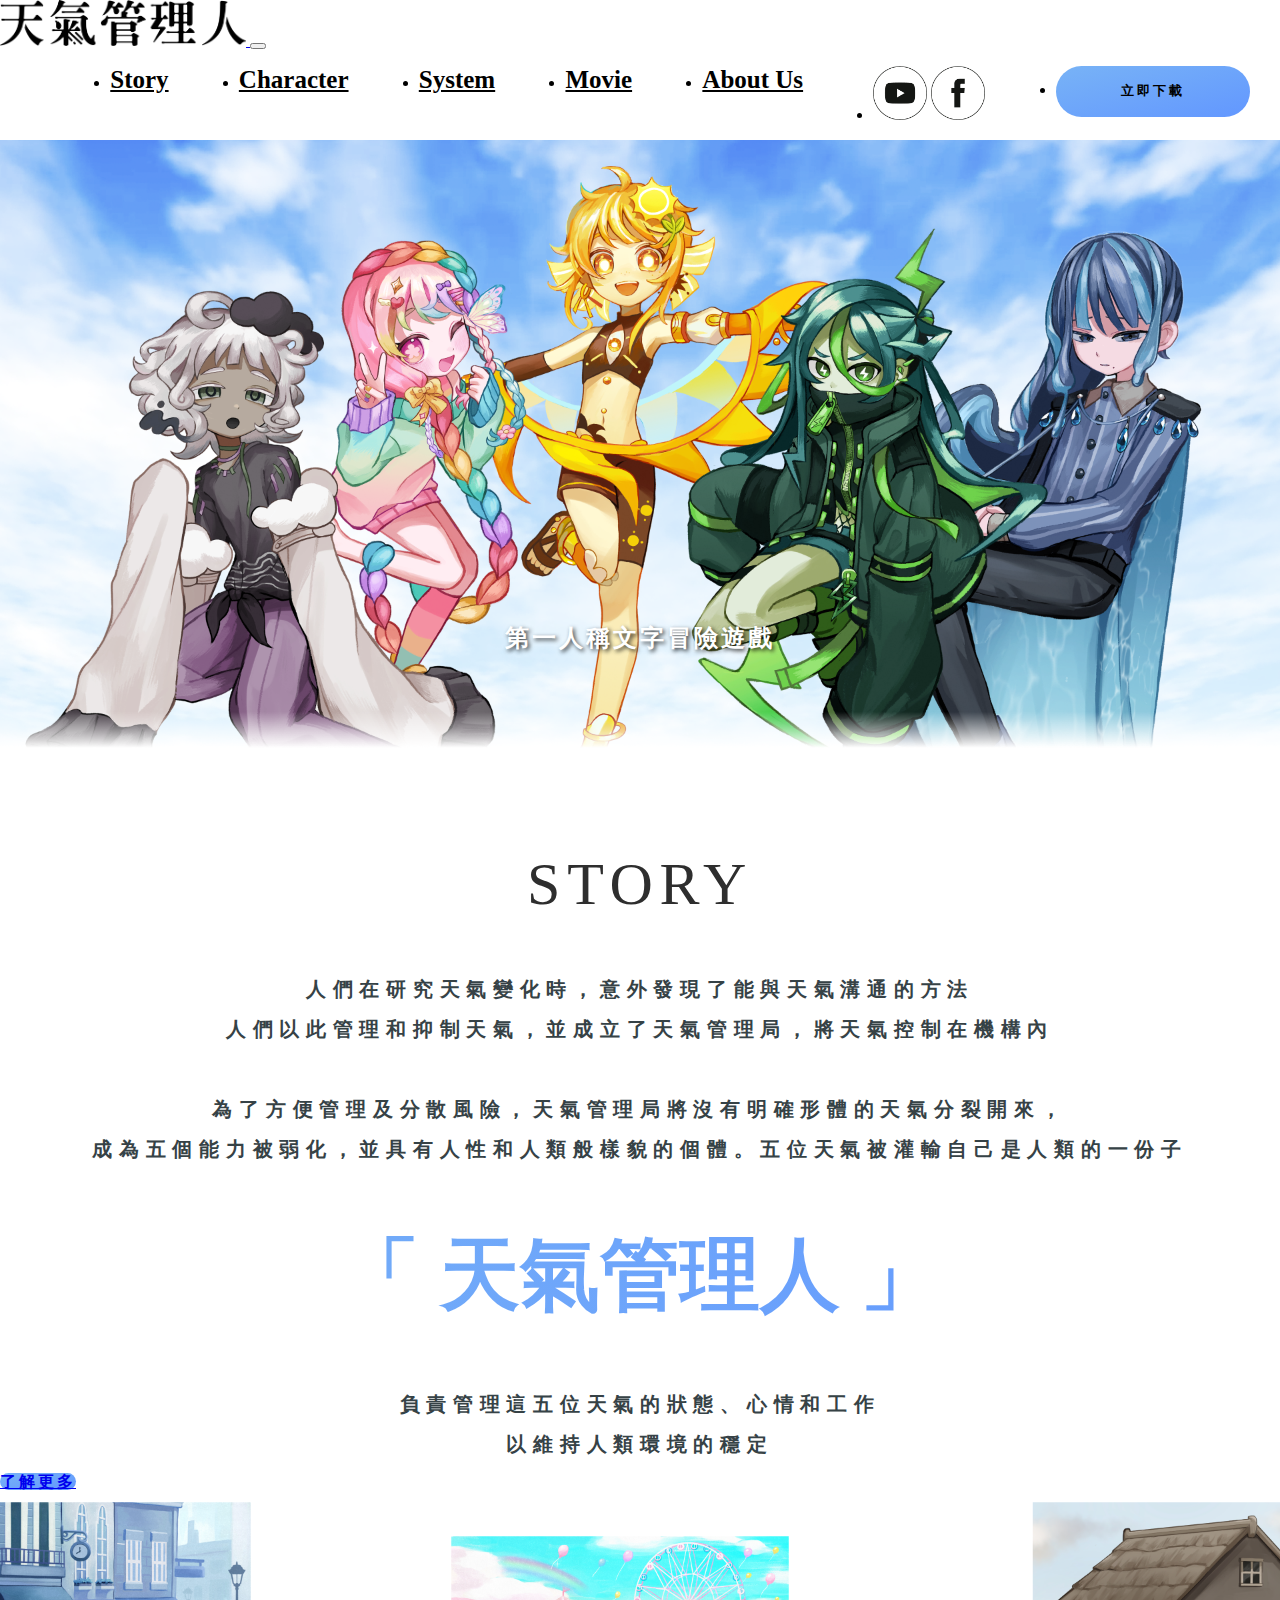
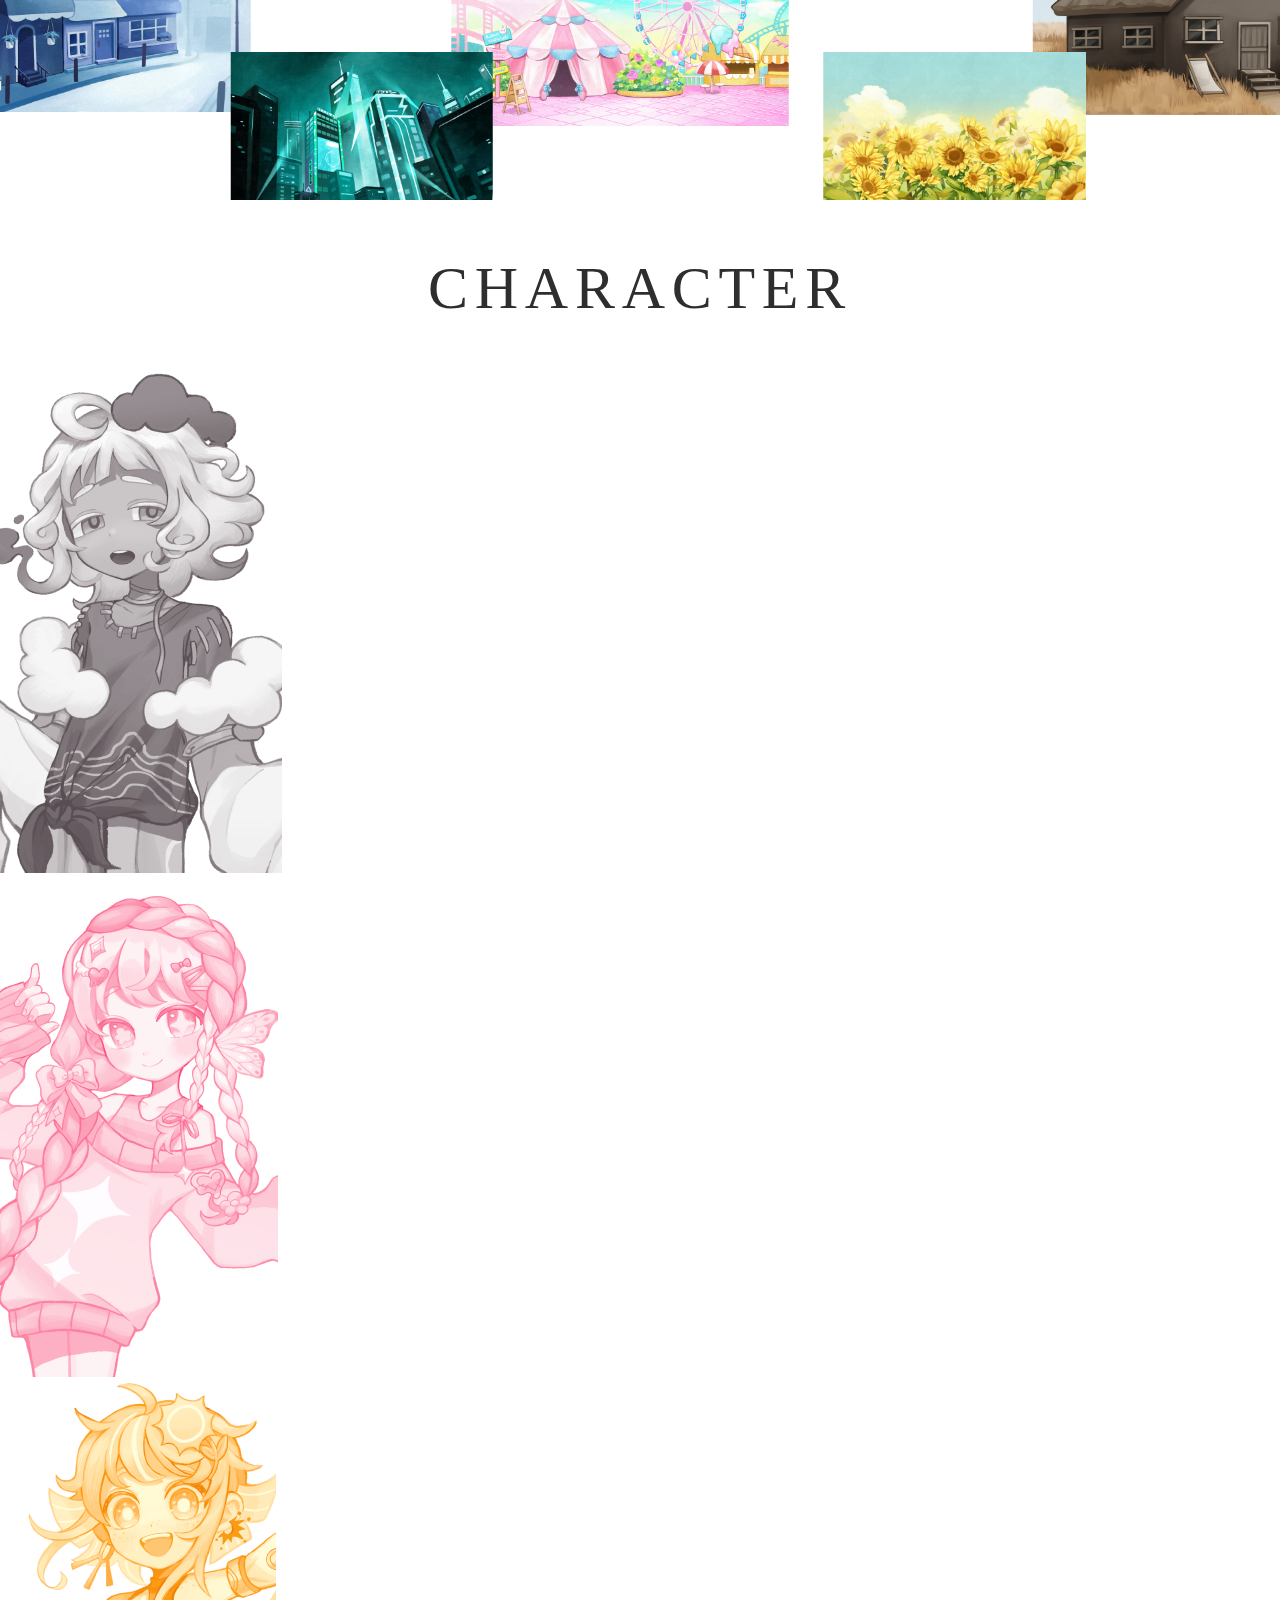
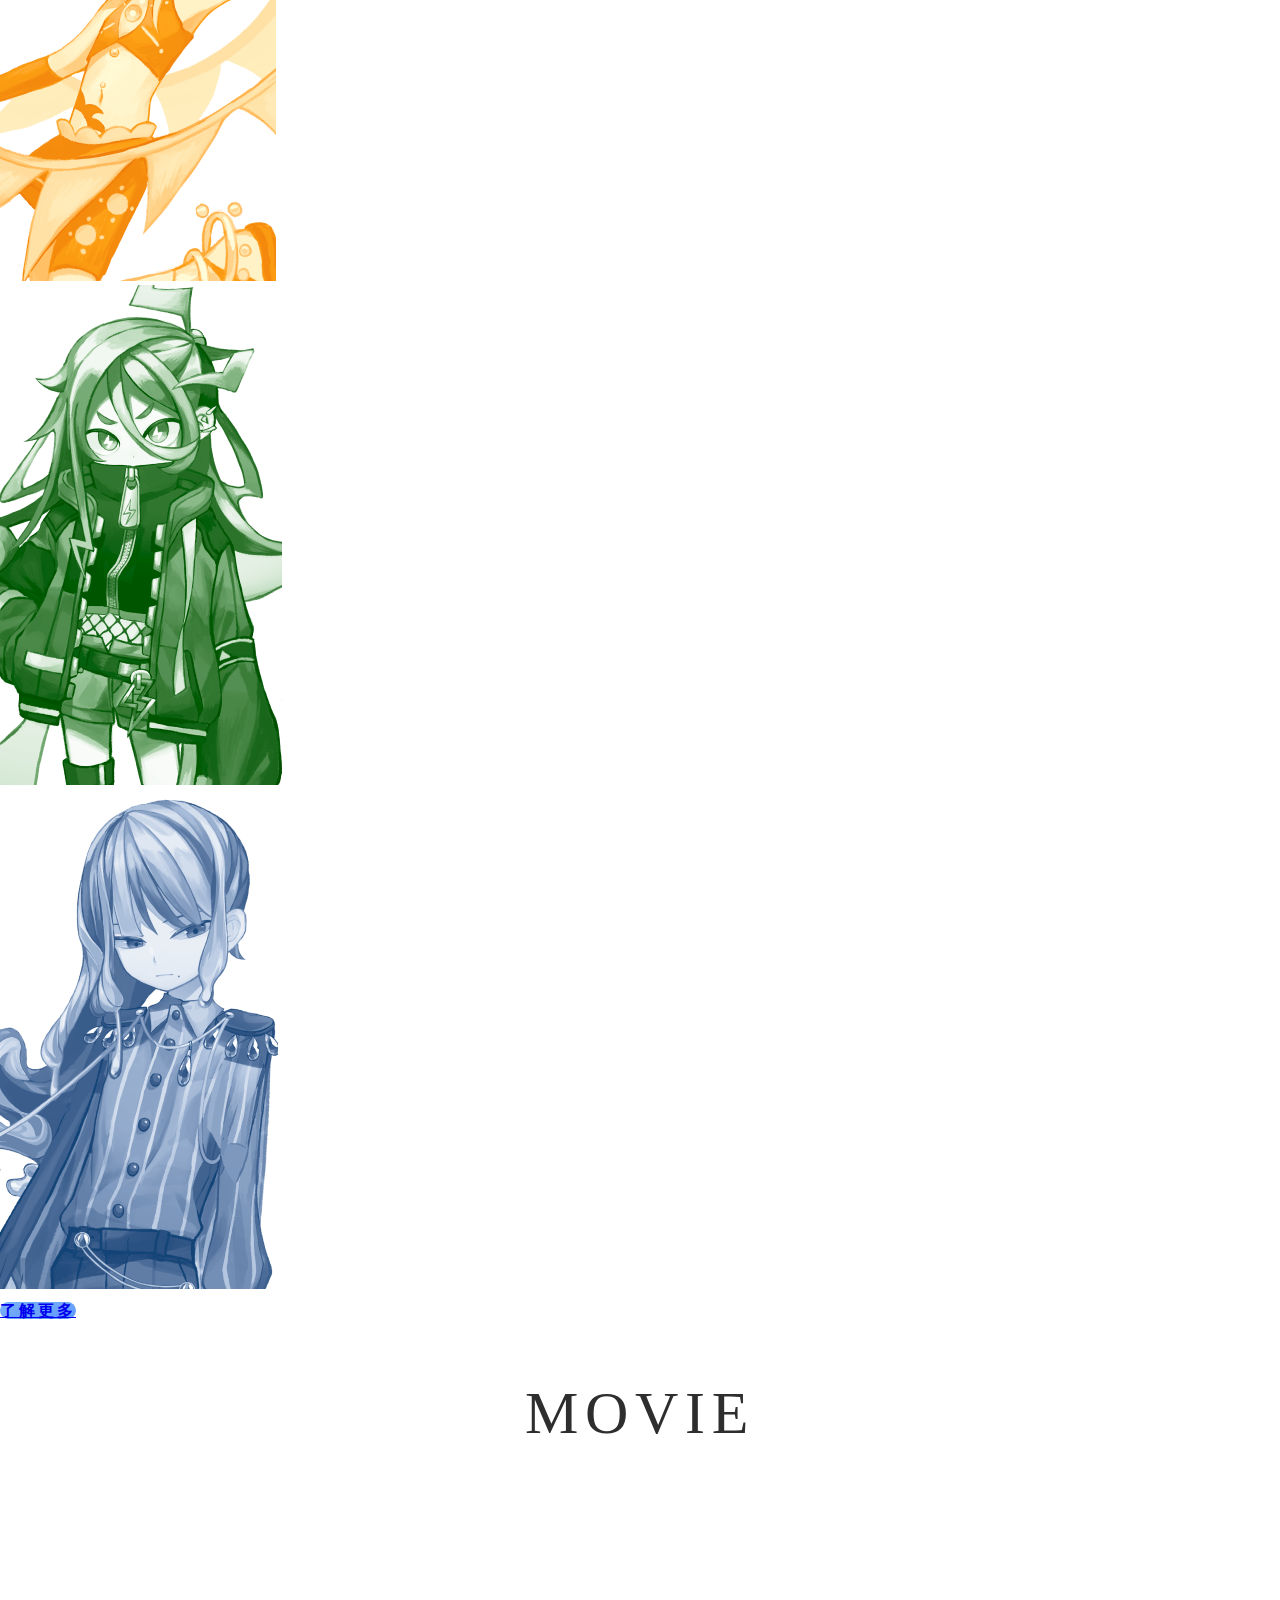
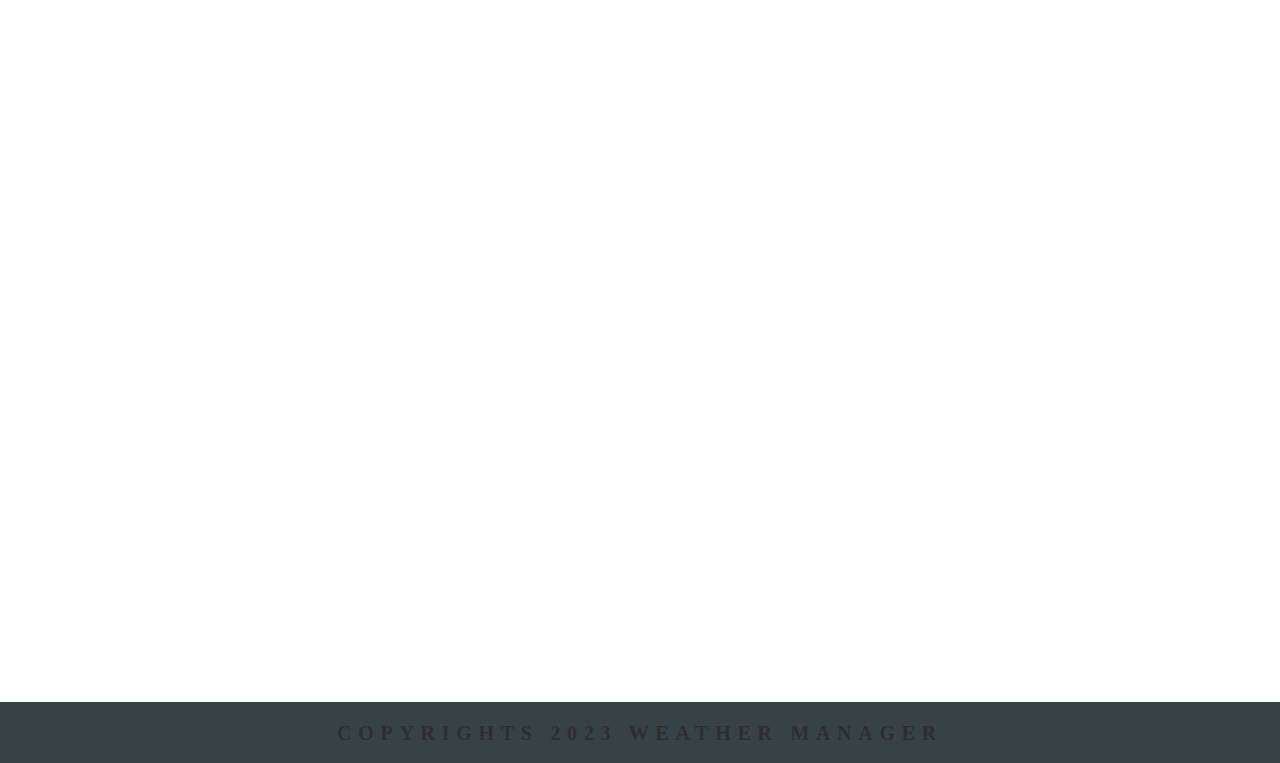
==== commit d6d19ffe: "小改" ====
--- a/index.html
+++ b/index.html
@@ -79,7 +79,8 @@
           </div>
           <h1 class="mt-5 mb-5">「 天氣管理人 」</h1>
           <div class="text mb-5">負責管理這五位天氣的狀態、心情和工作<br>
-            以維持人類環境的穩定</div>
+            以維持人類環境的穩定
+          </div>
         </div>
         <div class="row justify-content-center">
           <div class="col-2 mb-5">
--- a/css/style.css
+++ b/css/style.css
@@ -30,14 +30,14 @@
     width: 54px;
     height: 54px;
 }
-.title h1{
+h1{
     background: linear-gradient(94deg, #78B3F6 0%, #6297FF 96.07%);
     text-align: center;
     background-clip: text;
     -webkit-background-clip: text;
     -webkit-text-fill-color: transparent;
     font-family: "源雲明體";
-    font-size: 80px;
+    font-size: 80px !important;
     font-style: normal;
     font-weight: 600;
     line-height: normal;
@@ -56,11 +56,11 @@
     text-transform: uppercase;
 }
 
-.title p{
+p{
     color: #2E2E2E;
     text-align: center;
     font-family: GenWanMin TW TTF;
-    font-size: 24px;
+    font-size: 20px;
     font-style: normal;
     font-weight: 600;
     line-height: normal;
@@ -186,7 +186,7 @@
     font-weight: 600;
     line-height: normal;
 }
-.StoryContent p{
+/*.StoryContent p{
     color: #364246;
     text-align: center;
     font-family: Noto Sans;
@@ -194,7 +194,7 @@
     font-style: normal;
     font-weight: 500;
     line-height: 152%; /* 36.48px */
-    letter-spacing: 3.12px;
+    /*letter-spacing: 3.12px;
 }
 .StoryContent h2{     
         background: linear-gradient(91deg, #79B4F7 19.86%, #659AFF 77.56%);
@@ -209,12 +209,12 @@
         line-height: 152%;
         letter-spacing: 12.48px;
         text-align: center;
-}
-.text{
+}*/
+/*.text{
     font-size: 20px;
     line-height: 200%;
     letter-spacing: 3px;
-}
+}*/
 
 
 /*movie*/
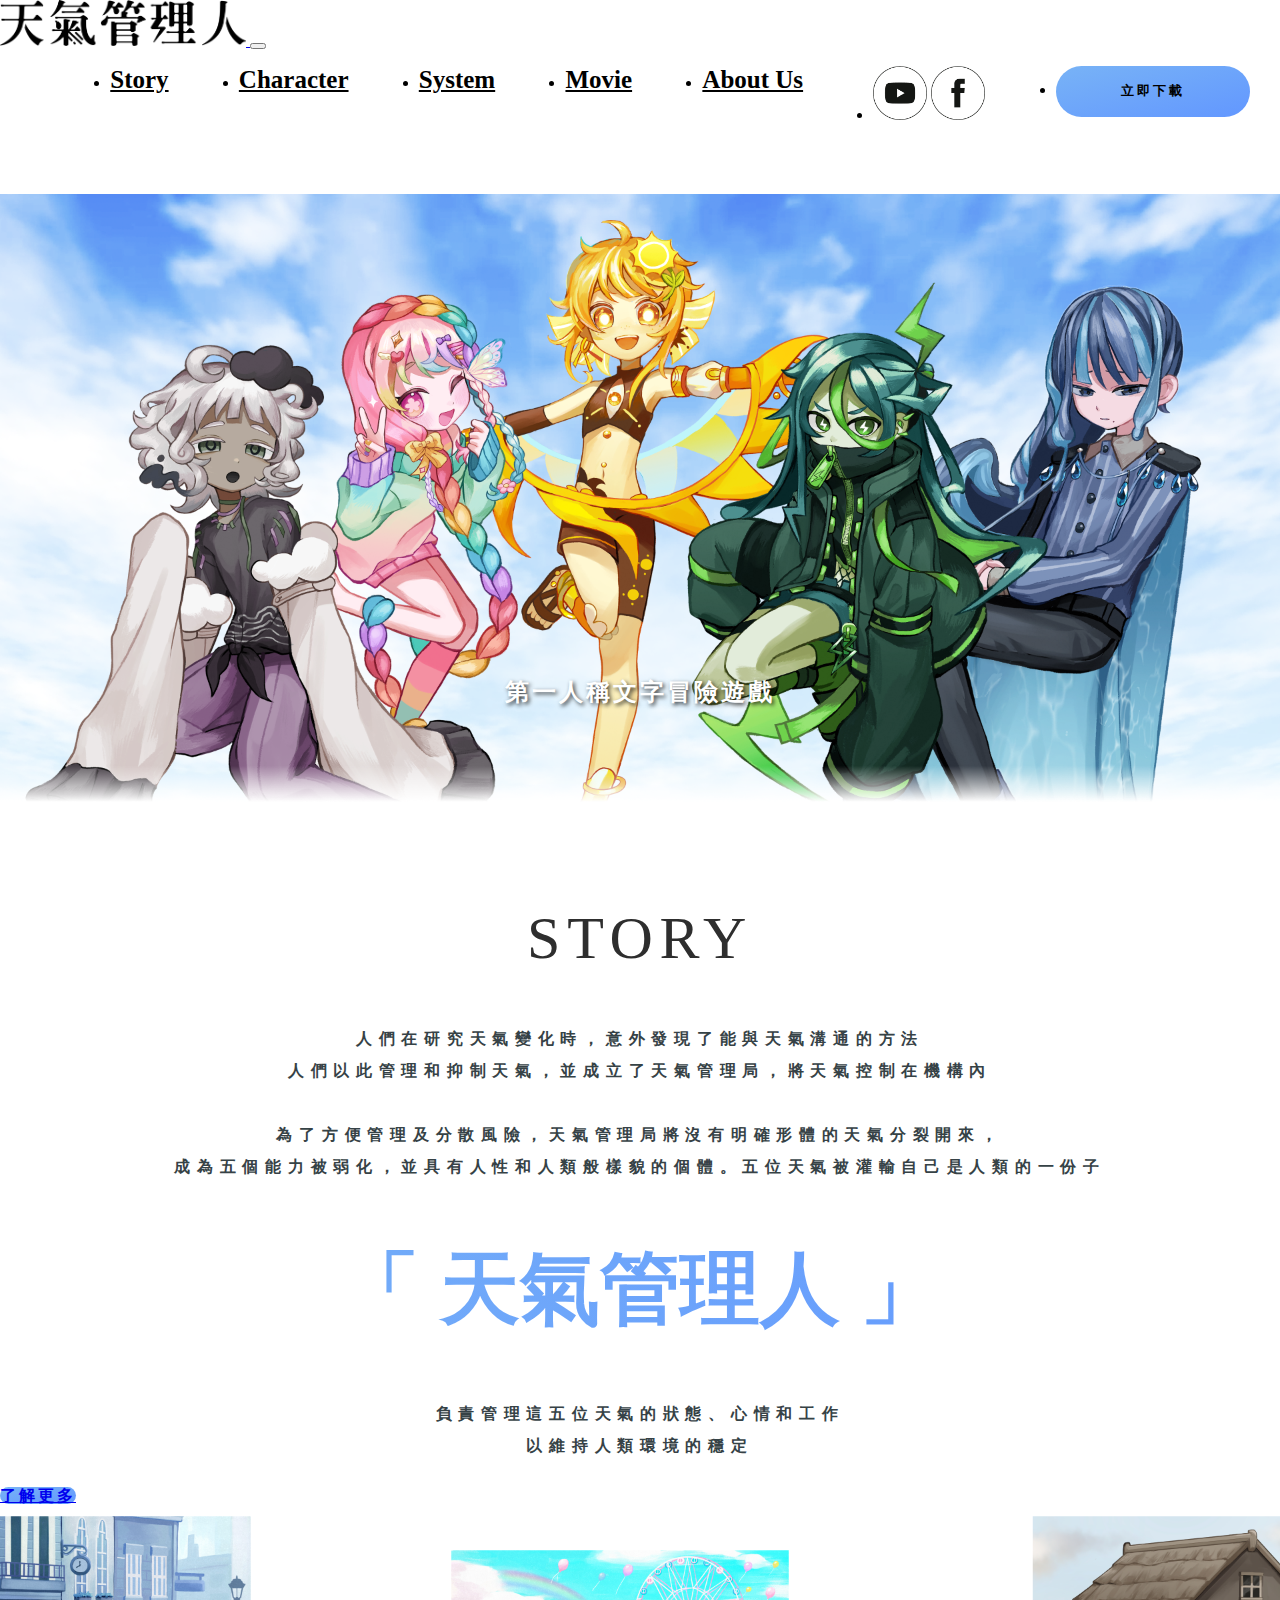
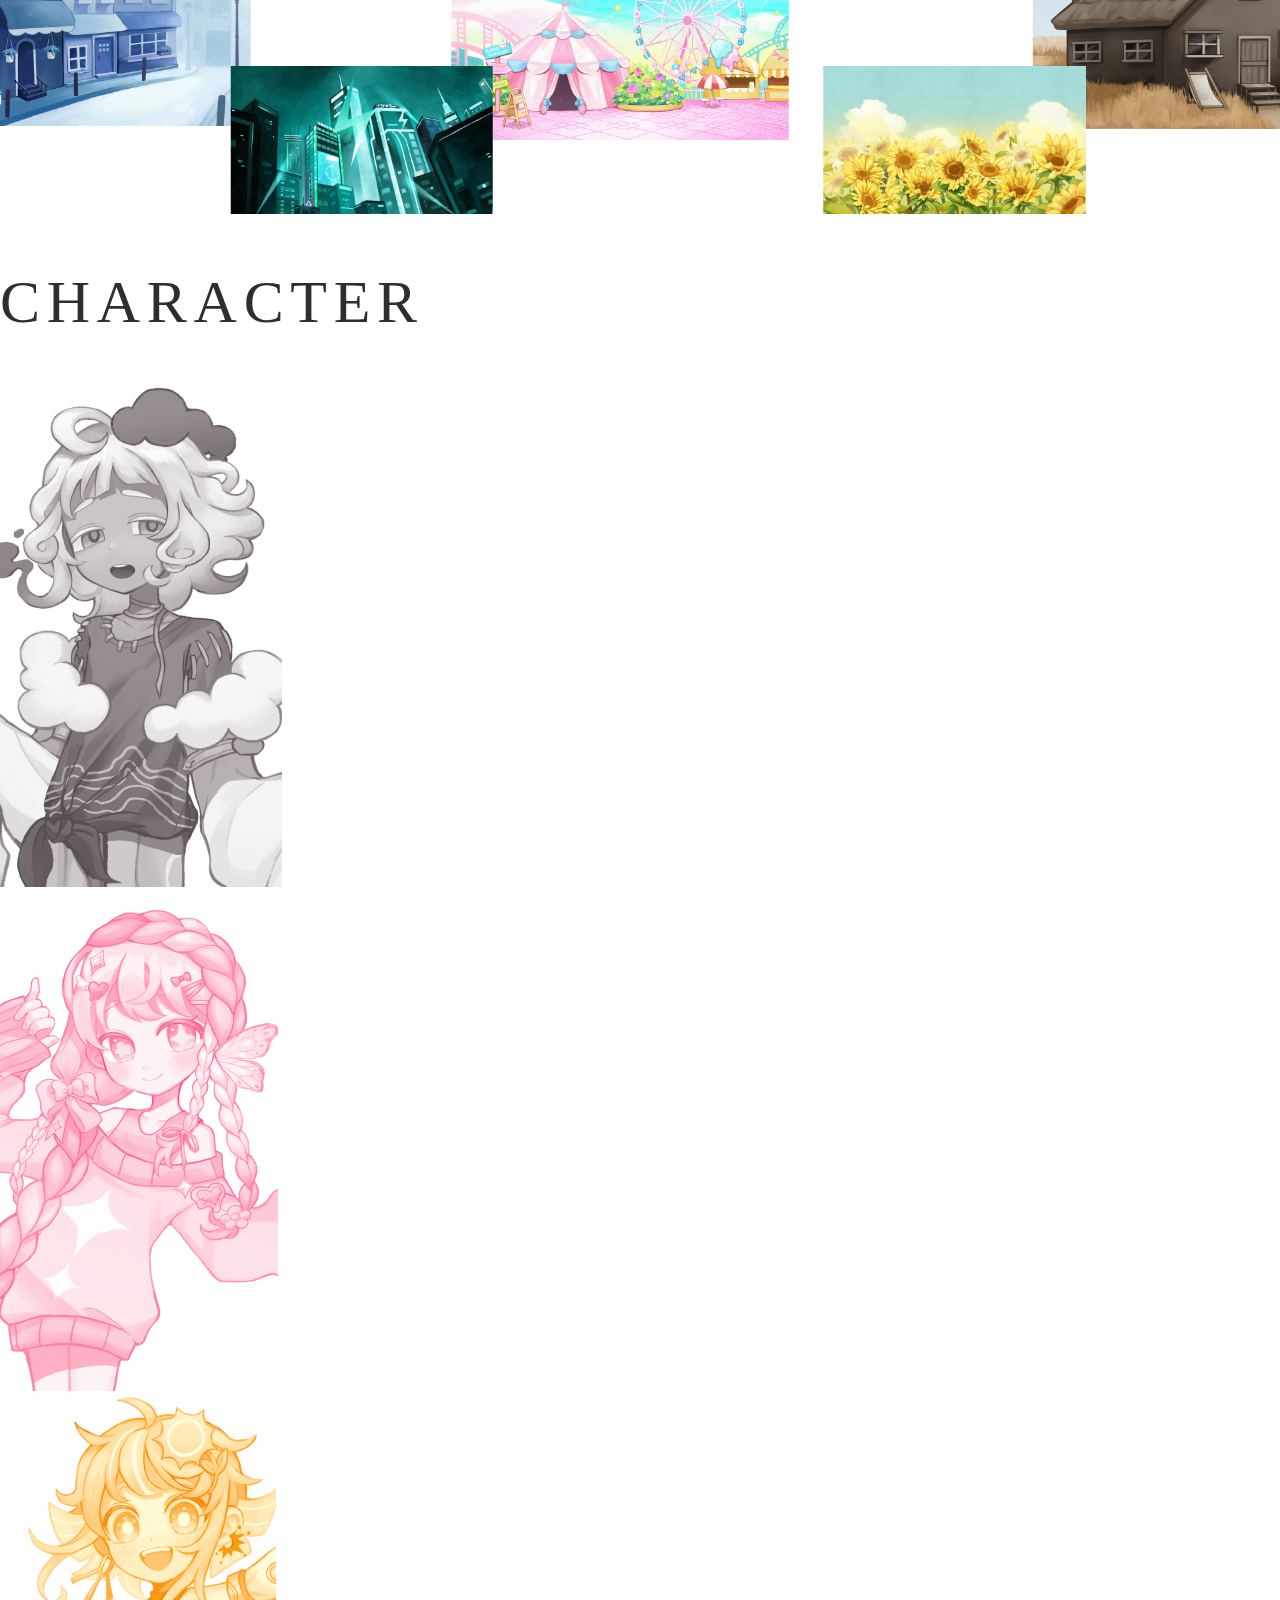
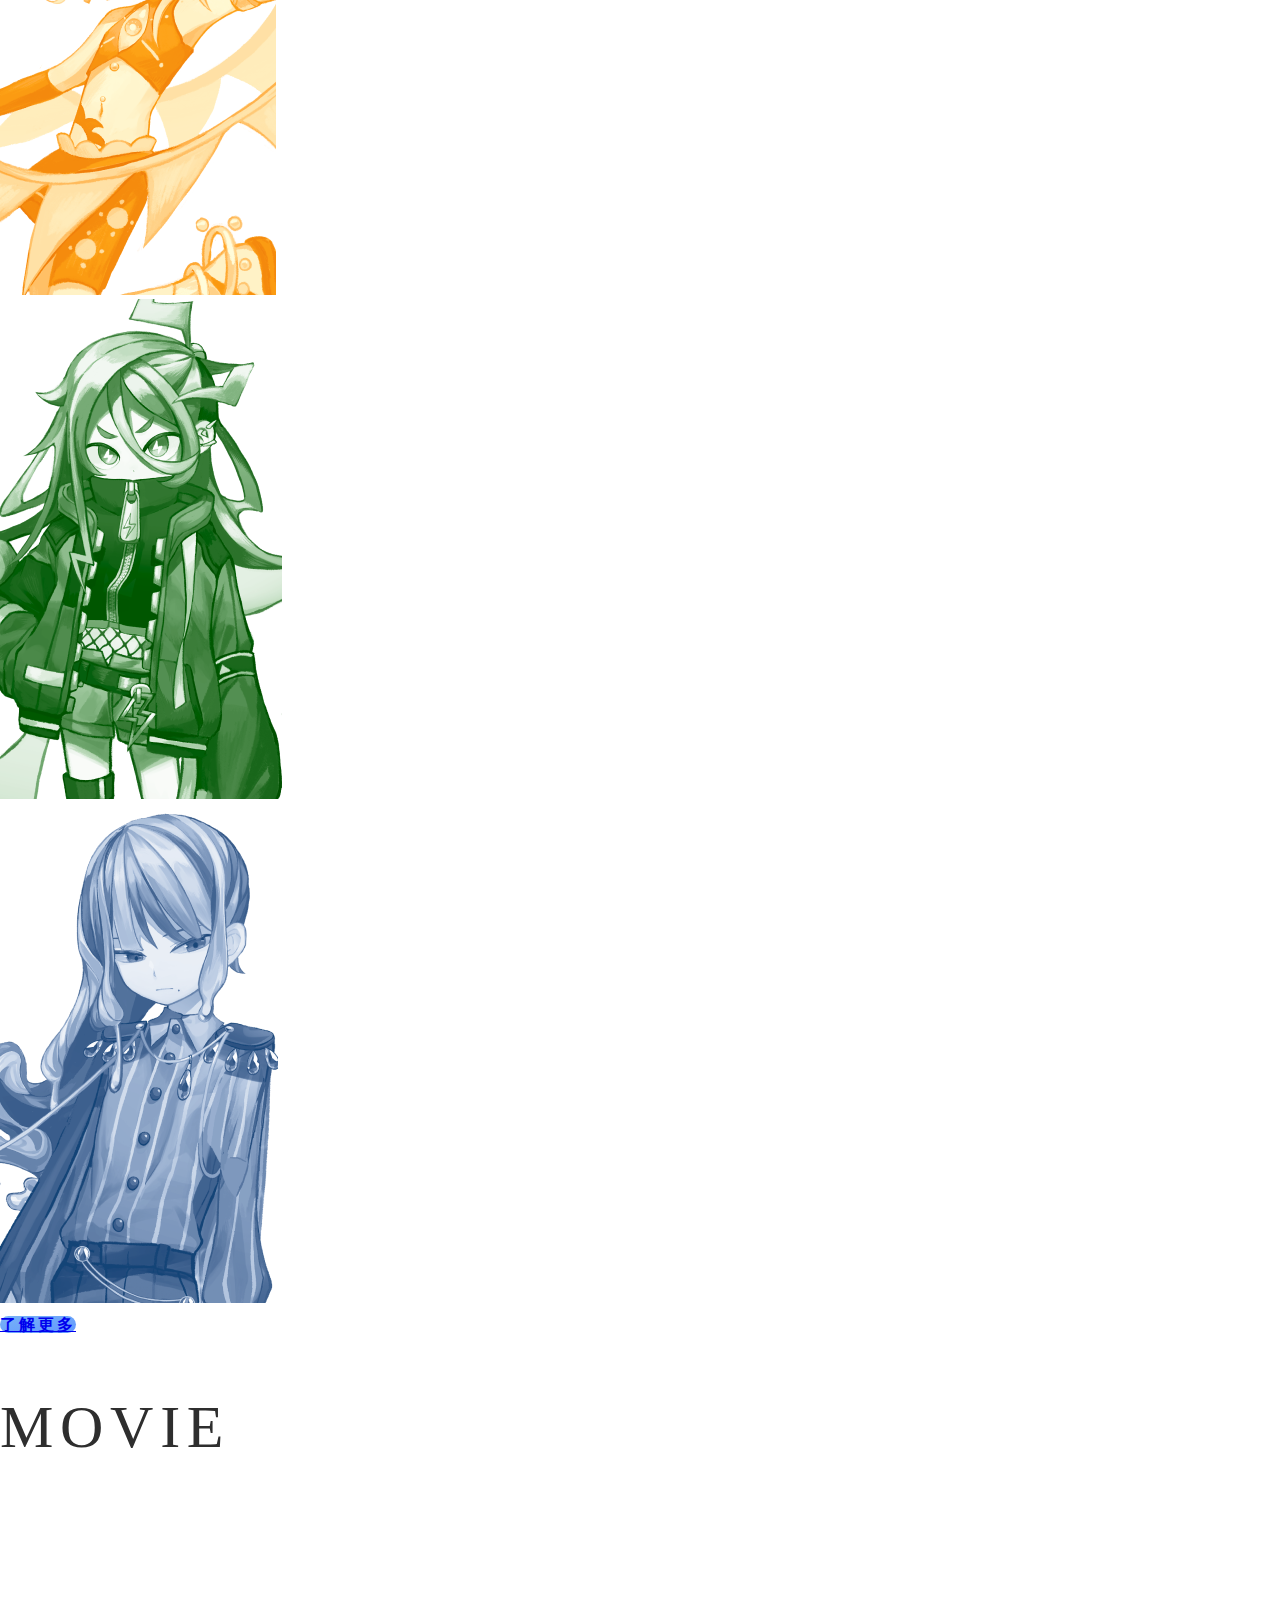
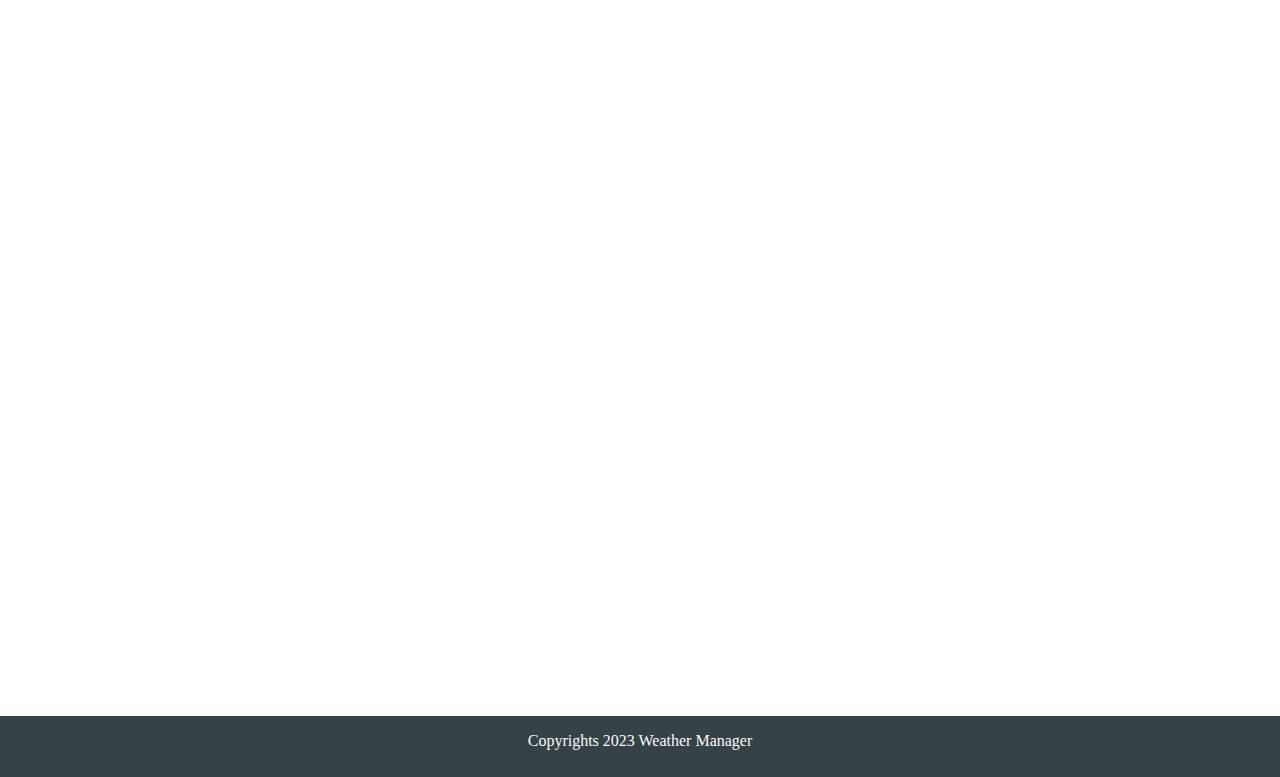
==== commit 993dae9f: "字體統整" ====
--- a/index.html
+++ b/index.html
@@ -61,7 +61,7 @@
       </nav>
     </header>
 
-    <div class="top mb-5">
+    <div class="top mb-5" style="margin-top: 70px;">
       <img class="cover" src="Images/new_cover.png" alt="cover">
       <p class="subtitle">第一人稱文字冒險遊戲</p>
     </div>
@@ -70,17 +70,17 @@
     <div class="container-fluid">
       <div class="row justify-content-center">
         <div class="title col-12 mt-5">
-          <h2>STORY</h2>
-          <div class="text mt-5">人們在研究天氣變化時，意外發現了能與天氣溝通的方法<br>
+          <h2 style="text-align: center;">STORY</h2>
+          <p class="h5 mt-5" style="text-align: center;">人們在研究天氣變化時，意外發現了能與天氣溝通的方法<br>
             人們以此管理和抑制天氣，並成立了天氣管理局，將天氣控制在機構內<br>
             <br>
             為了方便管理及分散風險，天氣管理局將沒有明確形體的天氣分裂開來，<br>
             成為五個能力被弱化，並具有人性和人類般樣貌的個體。五位天氣被灌輸自己是人類的一份子
-          </div>
+          </p>
           <h1 class="mt-5 mb-5">「 天氣管理人 」</h1>
-          <div class="text mb-5">負責管理這五位天氣的狀態、心情和工作<br>
+          <p class="h5 mb-5" style="text-align: center;">負責管理這五位天氣的狀態、心情和工作<br>
             以維持人類環境的穩定
-          </div>
+          </p>
         </div>
         <div class="row justify-content-center">
           <div class="col-2 mb-5">
--- a/css/style.css
+++ b/css/style.css
@@ -1,36 +1,38 @@
 @font-face {
     font-family: "源雲明體";
     src: url('./font/GenWanMin\ TW\ SemiBold.woff')format("woff")
-         
-}
-
-html,body{
+}
+
+html,
+body {
     font-family: "源雲明體";
     height: 100%;
     margin: 0;
 }
 
-.wrapped{
+.wrapped {
     min-height: 100%;
-    
-}
-
-
-.logo{
+
+}
+
+
+.logo {
     width: 246px;
     height: 46px;
 }
 
-.YT{
+.YT {
     width: 54px;
     height: 54px;
 }
 
-.FB{
+.FB {
     width: 54px;
     height: 54px;
 }
-h1{
+
+/*漸層色大標*/
+h1 {
     background: linear-gradient(94deg, #78B3F6 0%, #6297FF 96.07%);
     text-align: center;
     background-clip: text;
@@ -43,11 +45,11 @@
     line-height: normal;
     text-transform: uppercase;
 }
-
-h2{
-    color: #2E2E2E;
-    text-align: center;
-    font-family: GenWanMin TW TTF;
+/*主頁次標(英文)+System頁小標*/
+h2 {
+    color: #2E2E2E;
+    /*text-align: center;*/
+    font-family: "源雲明體";
     font-size: 60px !important;
     font-style: normal;
     font-weight: 500 !important;
@@ -55,11 +57,12 @@
     letter-spacing: 6.72px;
     text-transform: uppercase;
 }
-
-p{
-    color: #2E2E2E;
-    text-align: center;
-    font-family: GenWanMin TW TTF;
+/*各分頁開頭英文小標*/
+h4 {
+    color: #2E2E2E;
+    text-align: center;
+    text-align: center;
+    font-family: "源雲明體";
     font-size: 20px;
     font-style: normal;
     font-weight: 600;
@@ -67,22 +70,43 @@
     letter-spacing: 6.72px;
     text-transform: uppercase;
 }
-
-
-.navbar-nav{
+/*內文*/
+.h5 {
+    color: #364246;
+    /*text-align: center;*/
+    font-family: sans-serif;
+    font-style: normal;
+    font-weight: bold !important;
+    line-height: 200% !important;
+    letter-spacing: 6.72px;
+    text-transform: uppercase;
+}
+/*p {
+    color: #2E2E2E;
+    font-family: Noto Sans;
+    font-size: 20px;
+    font-style: normal;
+    font-weight: 600;
+    line-height: normal;
+    letter-spacing: 6.72px;
+    text-transform: uppercase;
+}*/
+
+
+.navbar-nav {
     width: 100%;
     display: flex;
     justify-content: space-evenly;
 }
 
-.nav-link{
+.nav-link {
     font-family: "GenWanMin TW TTF";
     color: #000000 !important;
     font-weight: bold;
     font-size: 25px;
 }
 
-.download{
+.download {
     border-radius: 38px !important;
     width: 194px;
     height: 51px;
@@ -93,8 +117,8 @@
     letter-spacing: 3px;
 }
 
-.download:hover{
-    background-image: linear-gradient(to top left, #275ECB, #4690E4 ) !important;
+.download:hover {
+    background-image: linear-gradient(to top left, #275ECB, #4690E4) !important;
     transition: 1s ease-in-out !important;
     border: none !important;
     font-weight: bold !important;
@@ -103,14 +127,14 @@
 
 
 
-footer{
+footer {
     width: 100%;
     height: 61px;
     position: relative;
     bottom: 0;
     left: 0;
     background: #364246;
-    color:#F8F9F9;
+    color: #F8F9F9;
     display: flex;
     align-content: center;
     justify-content: center;
@@ -118,13 +142,14 @@
 
 
 
-/*TOP*/  
-.TitleCharacter{
+/*TOP*/
+.TitleCharacter {
     display: flex;
     justify-content: space-between;
     align-items: center;
 }
-.TitleCharacter p{
+
+.TitleCharacter p {
     color: #364246;
     font-family: "GenWanMin TW TTF";
     font-size: 60px;
@@ -132,7 +157,8 @@
     font-weight: 600;
     line-height: normal;
 }
-.title{
+
+.title {
     margin-top: 100px;
 }
 
@@ -145,16 +171,7 @@
     height: auto;
 }
 
-.text{
-    color: #364246;
-    text-align: center;
-    font-size: 20px !important;
-    font-style: normal;
-    font-weight: 600;
-    line-height: 200%;
-    letter-spacing: 6.72px;
-    text-transform: uppercase;
-}
+
 
 .cover {
     width: 100%;
@@ -165,20 +182,22 @@
     position: absolute;
     z-index: 1;
     top: 75%;
-    color: white; /* Optional: Set text color to contrast with the image */
+    color: white;
+    /* Optional: Set text color to contrast with the image */
     font-weight: bold;
     font-size: 24px;
-    text-shadow: 2px 2px 4px rgba(0, 0, 0, 0.8); /* Add a shadow with 2px horizontal, 2px vertical, and 4px blur */
+    text-shadow: 2px 2px 4px rgba(0, 0, 0, 0.8);
+    /* Add a shadow with 2px horizontal, 2px vertical, and 4px blur */
     letter-spacing: 3px;
 }
 
 /*story*/
 
-.sky{
+.sky {
     margin-right: 5%;
 }
 
-.TitleStory{
+.TitleStory {
     color: #364246;
     font-family: "GenWanMin TW TTF";
     font-size: 60px;
@@ -186,6 +205,7 @@
     font-weight: 600;
     line-height: normal;
 }
+
 /*.StoryContent p{
     color: #364246;
     text-align: center;
@@ -194,7 +214,7 @@
     font-style: normal;
     font-weight: 500;
     line-height: 152%; /* 36.48px */
-    /*letter-spacing: 3.12px;
+/*letter-spacing: 3.12px;
 }
 .StoryContent h2{     
         background: linear-gradient(91deg, #79B4F7 19.86%, #659AFF 77.56%);
@@ -218,35 +238,40 @@
 
 
 /*movie*/
-.content{
+.content {
     bottom: 5%;
 }
 
 
-.line{
+.line {
     width: 30%;
     height: 3px;
     background-color: #E2E7E8;
 }
-.MoviePv{
-    width:100%;
+
+.MoviePv {
+    width: 100%;
     display: flex;
     align-items: center;
     justify-content: center;
     margin: 100px auto;
-    
-
-}
-.popup-youtube{
+
+
+}
+
+.popup-youtube {
     width: 1160px;
     height: 586px;
     box-shadow: 10px 10px 0px 0px #9DBBF6;
     background: url("Images/PvSubnail.png");
-    background-size: cover; /* 将背景图片放大以填满视口 */
-    background-repeat: no-repeat; /* 防止图片重复 */
-    background-position: center center; 
-}
-.SystemContent h2{
+    background-size: cover;
+    /* 将背景图片放大以填满视口 */
+    background-repeat: no-repeat;
+    /* 防止图片重复 */
+    background-position: center center;
+}
+
+/*.SystemContent h2 {
     color: #2E2E2E;
     font-family: GenWanMin TW TTF;
     font-size: 32px;
@@ -256,18 +281,20 @@
     letter-spacing: 6.72px;
     text-transform: uppercase;
 }
-.SystemContent p{
-    color: #2E2E2E;
-font-family: Noto Sans;
-font-size: 24px;
-font-style: normal;
-font-weight: 500;
-line-height: 52px; /* 216.667% */
-letter-spacing: 3px;
-text-transform: uppercase;
-}
-
-.Choice{
+
+.SystemContent p {
+    color: #2E2E2E;
+    font-family: Noto Sans;
+    font-size: 24px;
+    font-style: normal;
+    font-weight: 500;
+    line-height: 52px;
+    /* 216.667% */
+ /*   letter-spacing: 3px;
+    text-transform: uppercase;
+}*/
+
+.Choice {
     margin-top: 220px;
     background-color: #2E2E2E;
     color: #ffffff;
@@ -278,27 +305,29 @@
     line-height: normal;
     letter-spacing: 6.4px;
     text-align: center;
-    
-}
-.Charatitle h2{
+
+}
+
+.Charatitle h2 {
     color: #2F3031;
-font-family: GenWanMin TW TTF;
-font-size: 56px;
-font-style: normal;
-font-weight: 600;
-line-height: normal;
-text-transform: uppercase;
-text-align: center;
-}
-
-.Charatitle p{
+    font-family: GenWanMin TW TTF;
+    font-size: 56px;
+    font-style: normal;
+    font-weight: 600;
+    line-height: normal;
+    text-transform: uppercase;
+    text-align: center;
+}
+
+.Charatitle p {
     color: #2F3031;
-text-align: center;
-font-family: Noto Sans;
-font-size: 24px;
-font-style: normal;
-font-weight: 500;
-line-height: 55px; /* 152.778% */
-letter-spacing: 2.88px;
-text-transform: uppercase;
+    text-align: center;
+    font-family: Noto Sans;
+    font-size: 24px;
+    font-style: normal;
+    font-weight: 500;
+    line-height: 55px;
+    /* 152.778% */
+    letter-spacing: 2.88px;
+    text-transform: uppercase;
 }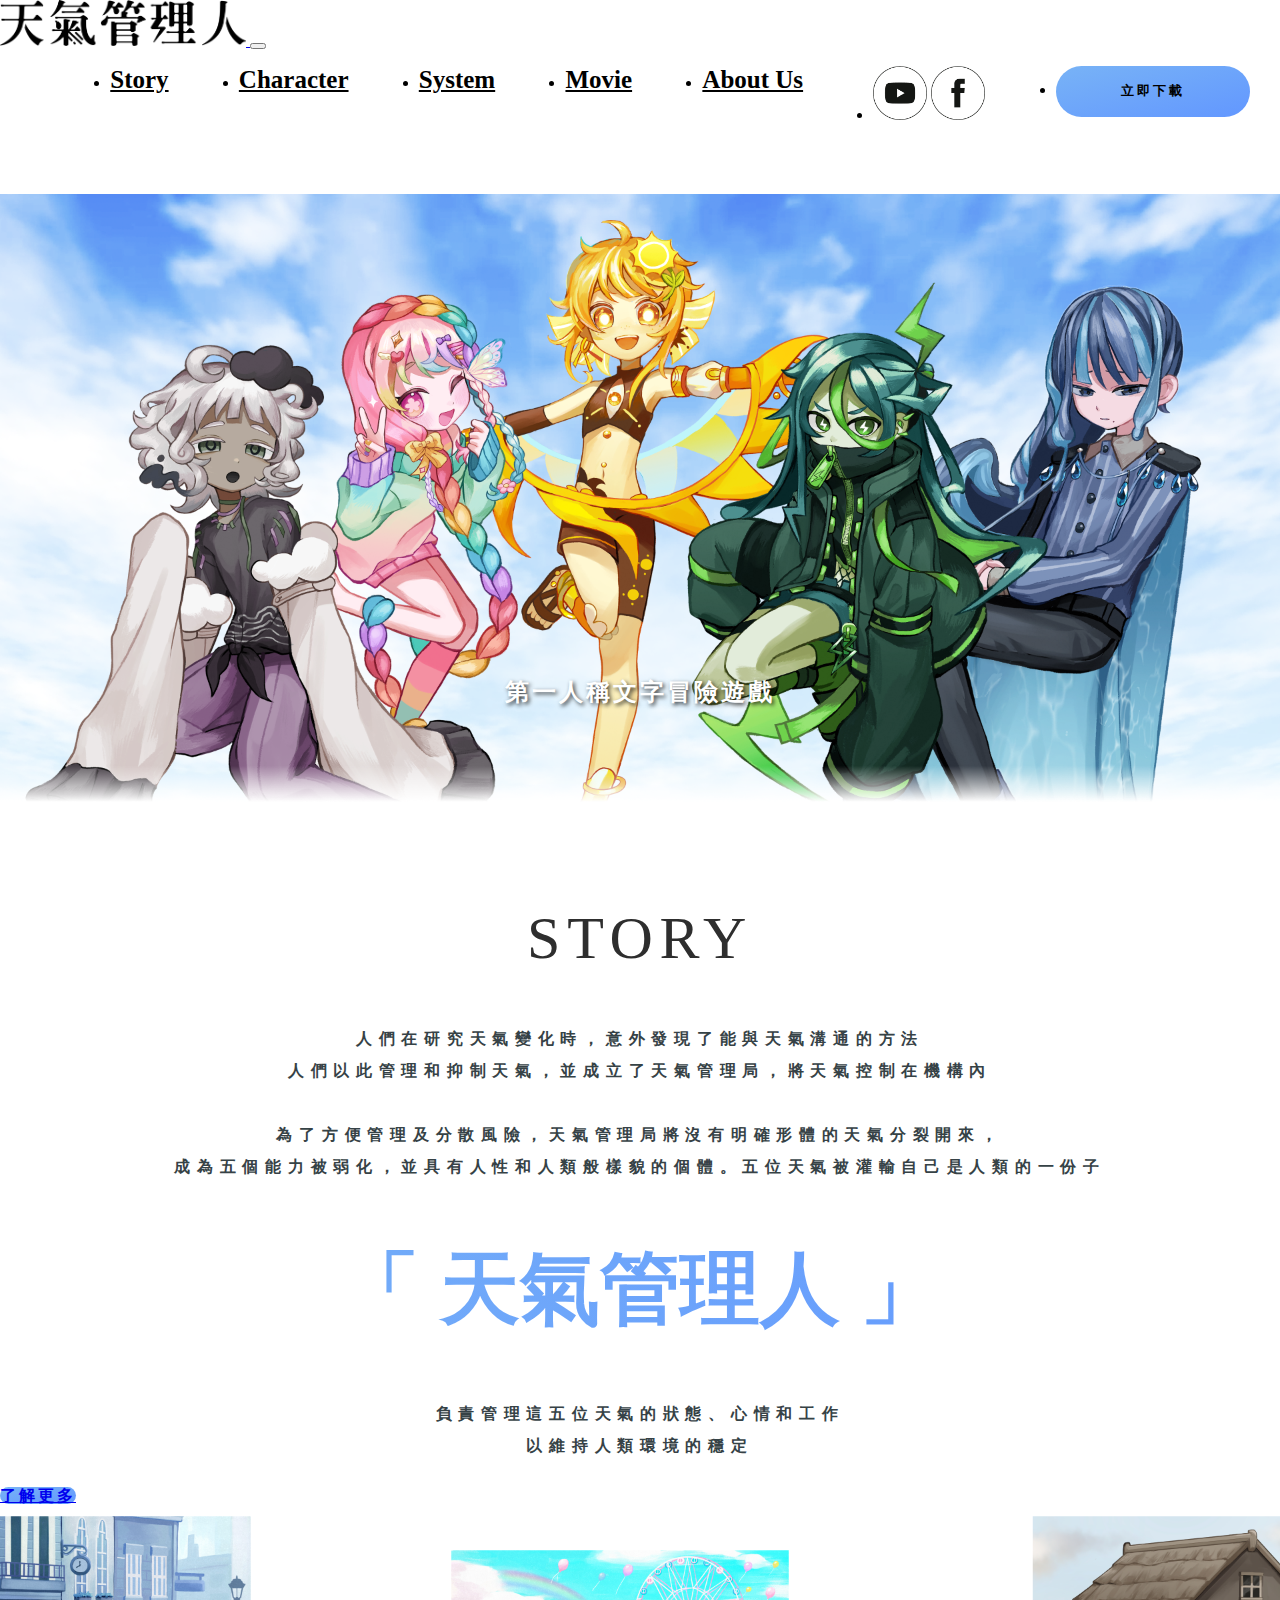
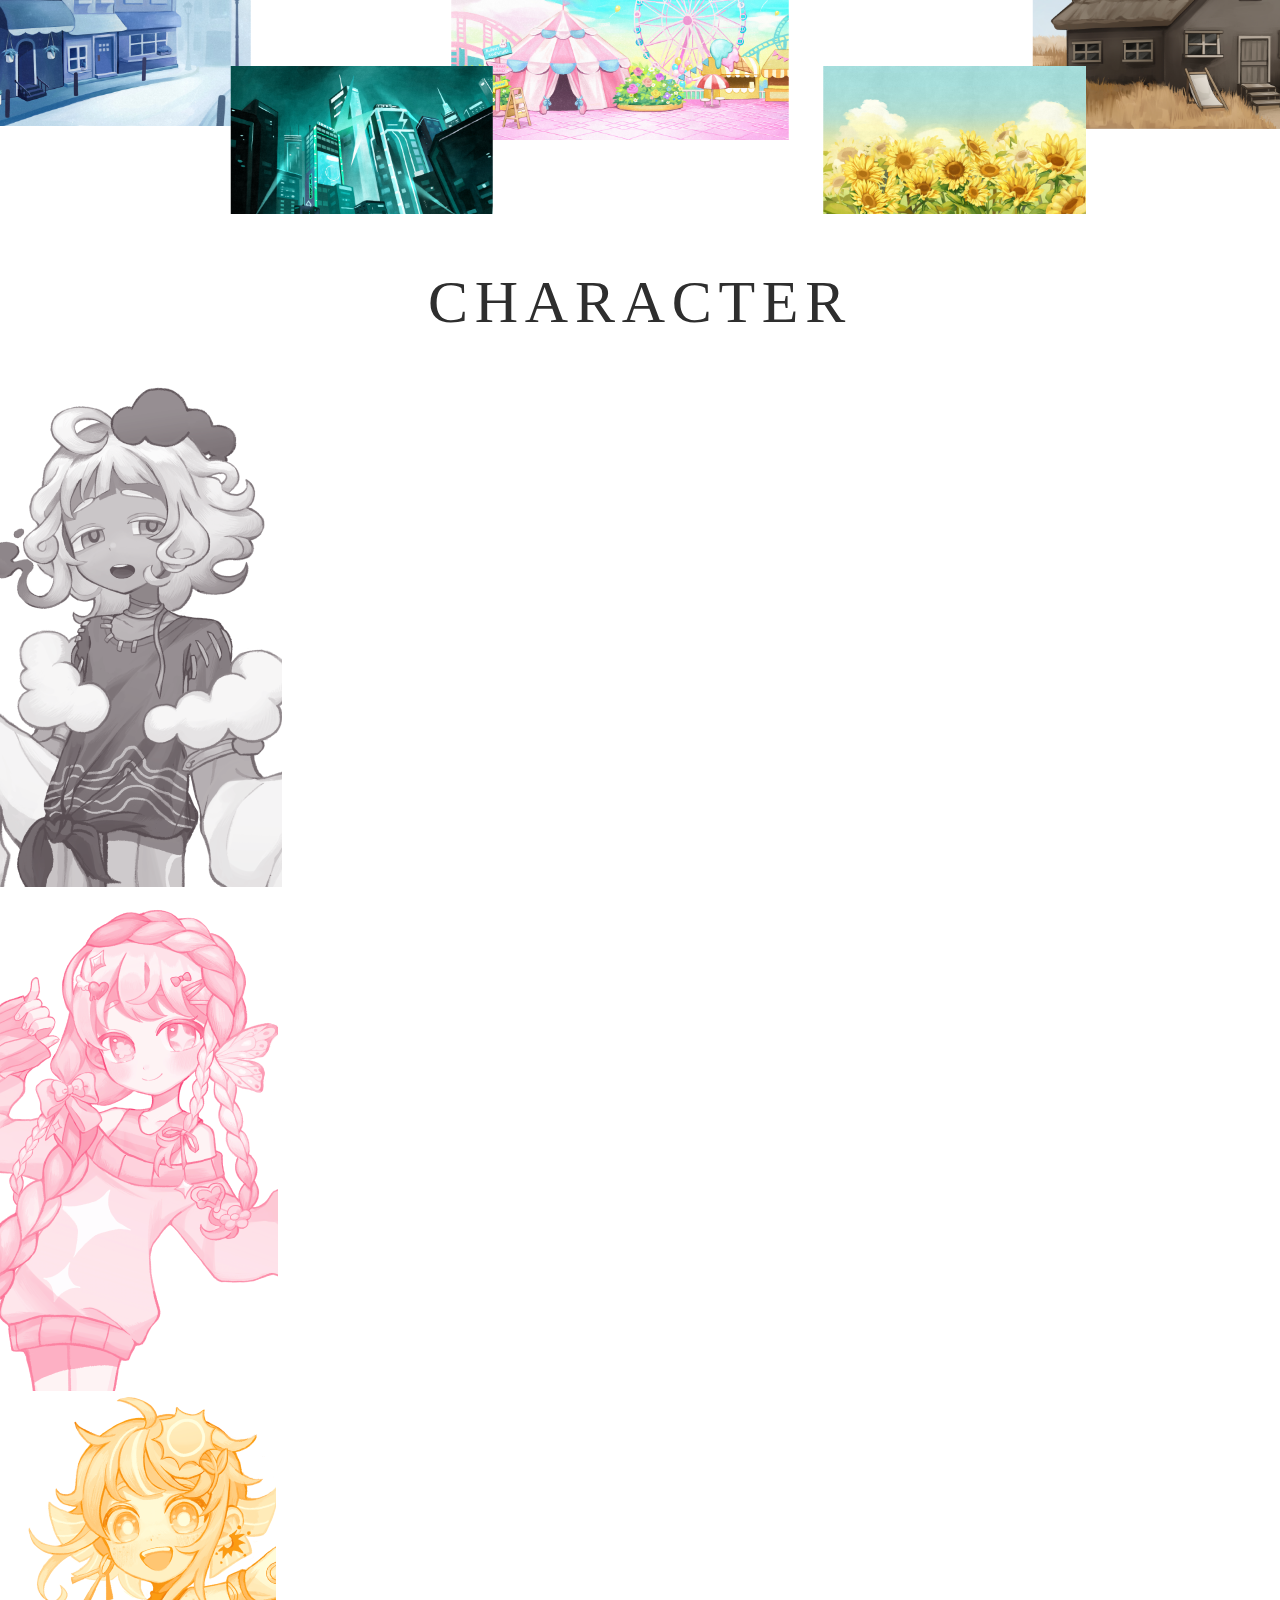
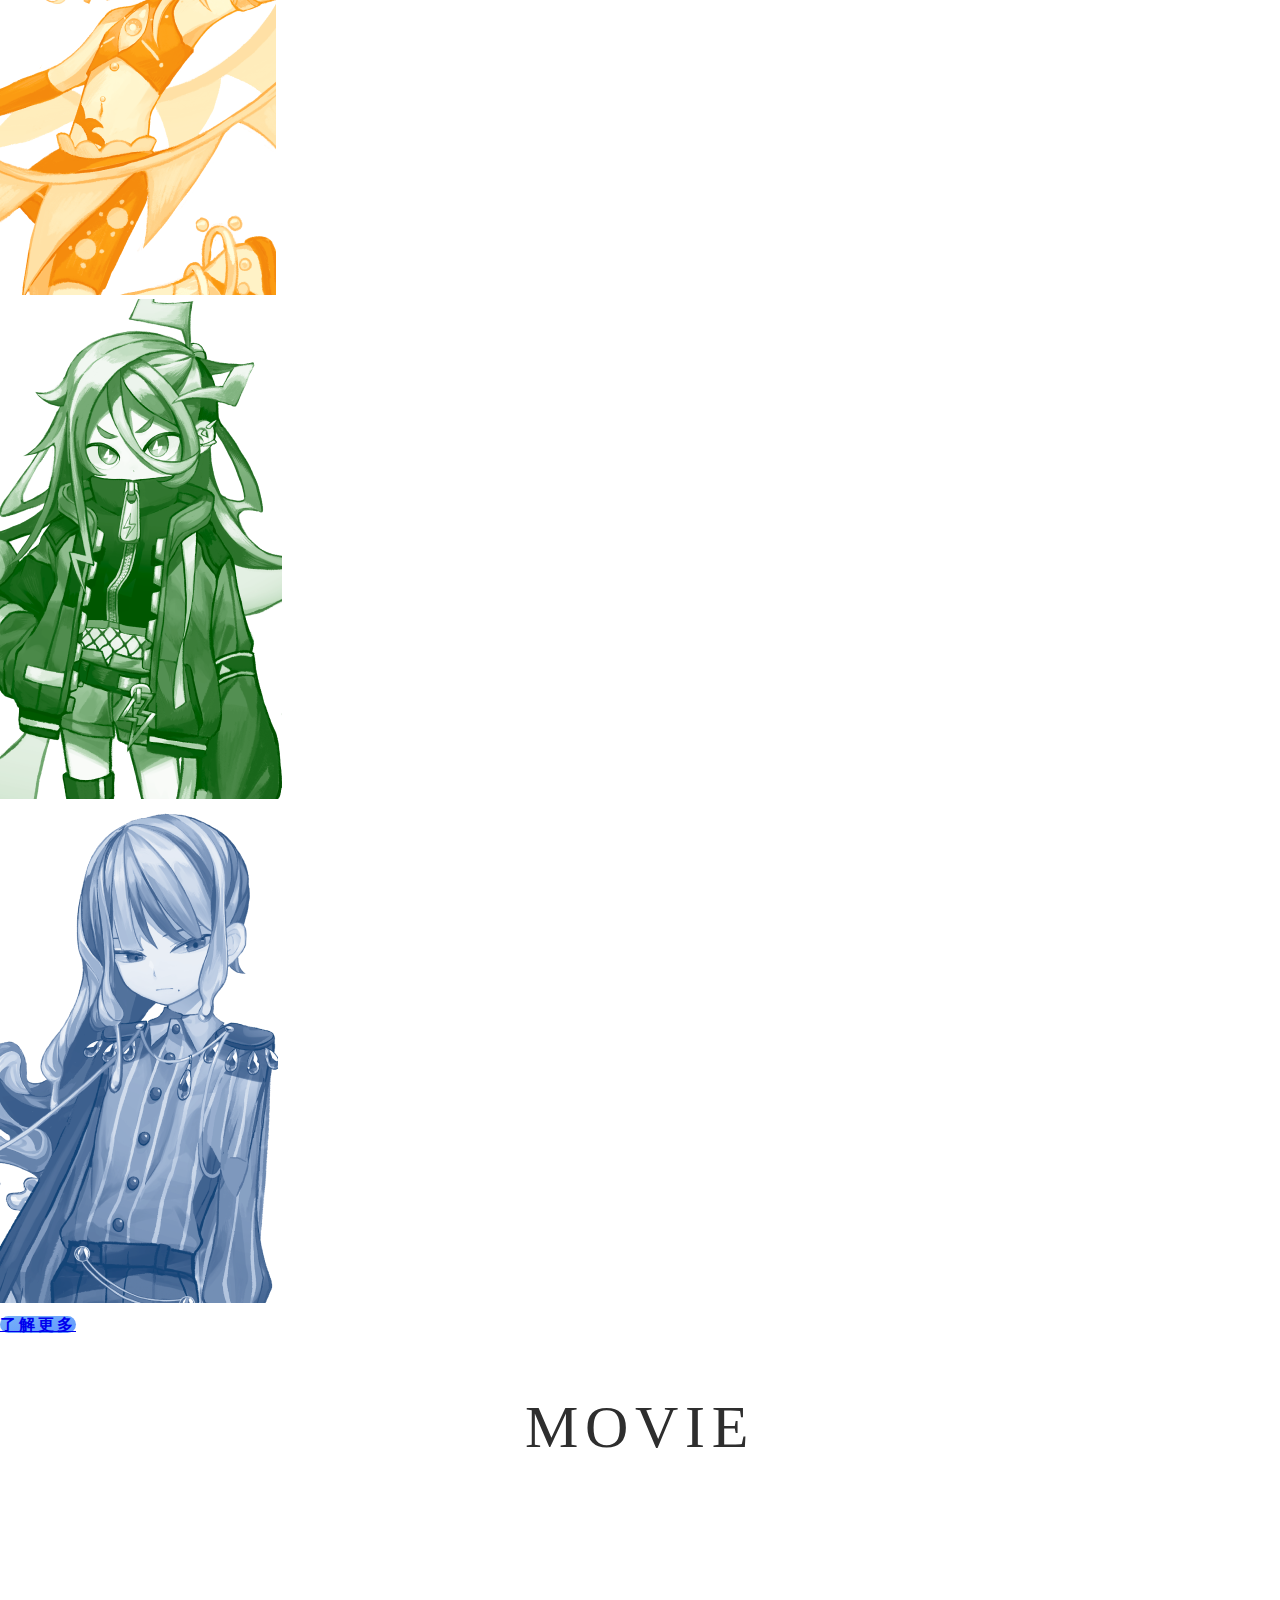
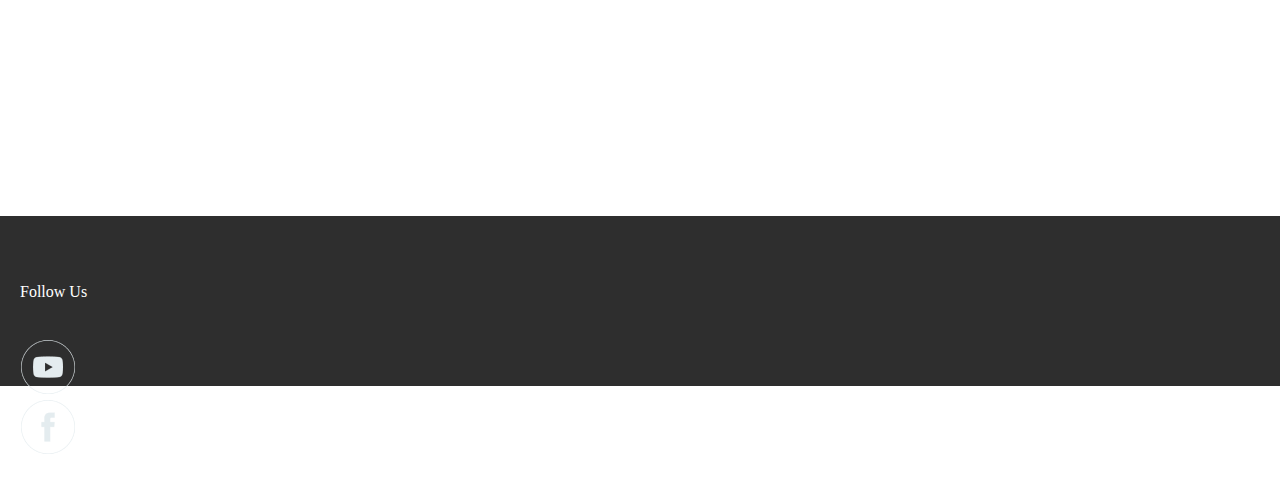
==== commit d407dd88: "小改" ====
--- a/index.html
+++ b/index.html
@@ -8,6 +8,7 @@
   <link rel="stylesheet" href="./css/style.css">
   <link href="https://cdn.jsdelivr.net/npm/bootstrap@5.1.1/dist/css/bootstrap.min.css" rel="stylesheet"
     integrity="sha384-F3w7mX95PdgyTmZZMECAngseQB83DfGTowi0iMjiWaeVhAn4FJkqJByhZMI3AhiU" crossorigin="anonymous">
+  <link href="https://unpkg.com/aos@2.3.1/dist/aos.css" rel="stylesheet">
   <style>
 
   </style>
@@ -17,7 +18,7 @@
 
   <div class="wrapped">
     <header>
-      <nav class="navbar fixed-top navbar-expand-lg navbar-light bg-light">
+      <nav class="navbar  fixed-top navbar-expand-lg navbar-light bg-light">
         <div class="container-fluid">
           <a class="nav-brand active" aria-current="page" href="index.html"><img class="logo"
               src="Images/logo-black.png" alt="logo">
@@ -99,7 +100,7 @@
     <div class="container-fluid">
       <div class="row">
         <div class="col-12 mt-5 mb-5">
-          <h2>CHARACTER</h2>
+          <h2 style="text-align: center;">CHARACTER</h2>
         </div>
       </div>
       <div class="row justify-content-center mt-5 mb-5">
@@ -128,32 +129,56 @@
 
     <div class="container-fluid">
       <div class="row justify-content-center">
-        <div class="col-12 mt-5 mb-5">
-          <h2>MOVIE</h2>
+        <div class="col-12 mt-5 ">
+          <h2 style="text-align: center;">MOVIE</h2>
         </div>
       </div>
-      <div class="row">
-        <div class="MoviePV col-12 w-100">
-          <iframe width="1500" height="800" src="https://www.youtube.com/embed/WqGlx5dpIds?si=QIR6g59Qe9yowAAu"
-            title="YouTube video player" frameborder="0"
-            allow="accelerometer; autoplay; clipboard-write; encrypted-media; gyroscope; picture-in-picture; web-share"
-            allowfullscreen></iframe>
+      <div class="container">
+        <div class="row">
+          <div class="MoviePV col-12 d-flex justify-content-center shadow p-4 mb-4 ratio ratio-16x9"
+            style="margin: 100px auto ;  ">
+            <iframe src="https://www.youtube.com/embed/WqGlx5dpIds?si=QIR6g59Qe9yowAAu" title="YouTube video player"
+              frameborder="0"
+              allow="accelerometer; autoplay; clipboard-write; encrypted-media; gyroscope; picture-in-picture; web-share"
+              allowfullscreen></iframe>
+          </div>
         </div>
       </div>
     </div>
   </div>
 
+  <div valign="bottom" class="bg" style="height: 170px; width: 100%; background-color: #2E2E2E; position: relative;">
+    <div class="container-fluid">
+      <div class="row row-cols-auto" style="padding-top: 30px; padding-left: 20px;">
+        <div class="col">
+          <p style="color: white; align-items: center; font-family: 源雲明體; line-height: 3.8;">Follow Us</p>
+        </div>
+        <div class="col">
+          <img style="margin: 1px;" class="YT img-fluid" src="Images/youtube-icon-wh.png" alt="Youtube">
+        </div>
+        <div class="col">
+          <img style="margin: 1px;" class="FB img-fluid" src="Images/facebook-icon-wh.png" alt="facebook">
+        </div>
+      </div>
+        <div class="row">
+          <div class="col">
+            <p style="color: white; font-family: 源雲明體; padding-left: 20px;">Copyrights ©2023 Weather Manager</p>
+          </div>
+        </div>
+    </div>
+  </div>
 
-    <footer valign="bottom">
-      <p>Copyrights 2023 Weather Manager </p>
-    </footer>
-    
-    <script src="https://cdn.jsdelivr.net/npm/bootstrap@5.1.1/dist/js/bootstrap.bundle.min.js"
-      integrity="sha384-/bQdsTh/da6pkI1MST/rWKFNjaCP5gBSY4sEBT38Q/9RBh9AH40zEOg7Hlq2THRZ"
-      crossorigin="anonymous"></script>
-    <script src="https://code.jquery.com/jquery-3.5.1.slim.min.js"></script>
-    <script src="https://cdn.jsdelivr.net/npm/@popperjs/core@2.9.3/dist/umd/popper.min.js"></script>
-    <script src="https://stackpath.bootstrapcdn.com/bootstrap/4.5.2/js/bootstrap.min.js"></script>
+
+  <script src="https://cdn.jsdelivr.net/npm/bootstrap@5.1.1/dist/js/bootstrap.bundle.min.js"
+    integrity="sha384-/bQdsTh/da6pkI1MST/rWKFNjaCP5gBSY4sEBT38Q/9RBh9AH40zEOg7Hlq2THRZ"
+    crossorigin="anonymous"></script>
+  <script src="https://code.jquery.com/jquery-3.5.1.slim.min.js"></script>
+  <script src="https://cdn.jsdelivr.net/npm/@popperjs/core@2.9.3/dist/umd/popper.min.js"></script>
+  <script src="https://stackpath.bootstrapcdn.com/bootstrap/4.5.2/js/bootstrap.min.js"></script>
+  <script src="https://unpkg.com/aos@2.3.1/dist/aos.js"></script>
+  <script>
+    AOS.init();
+  </script>
 </body>
 
 </html>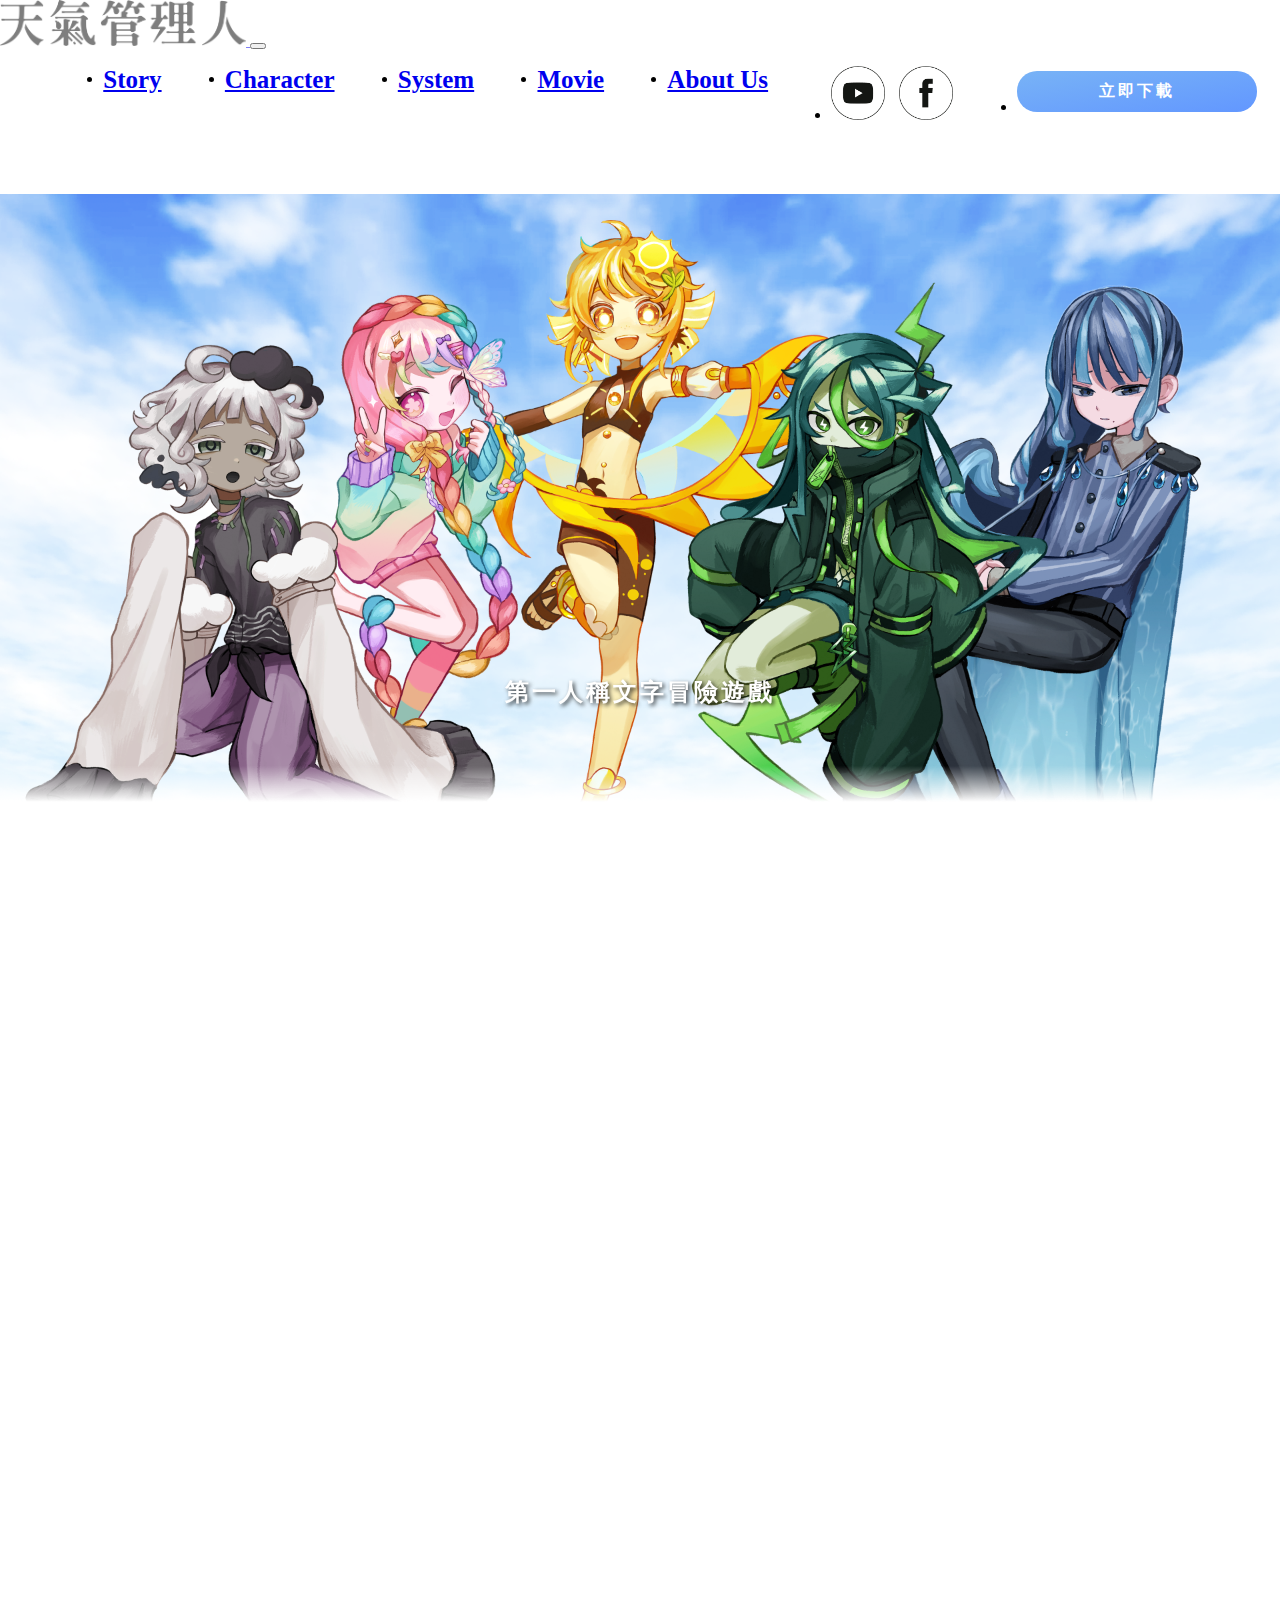
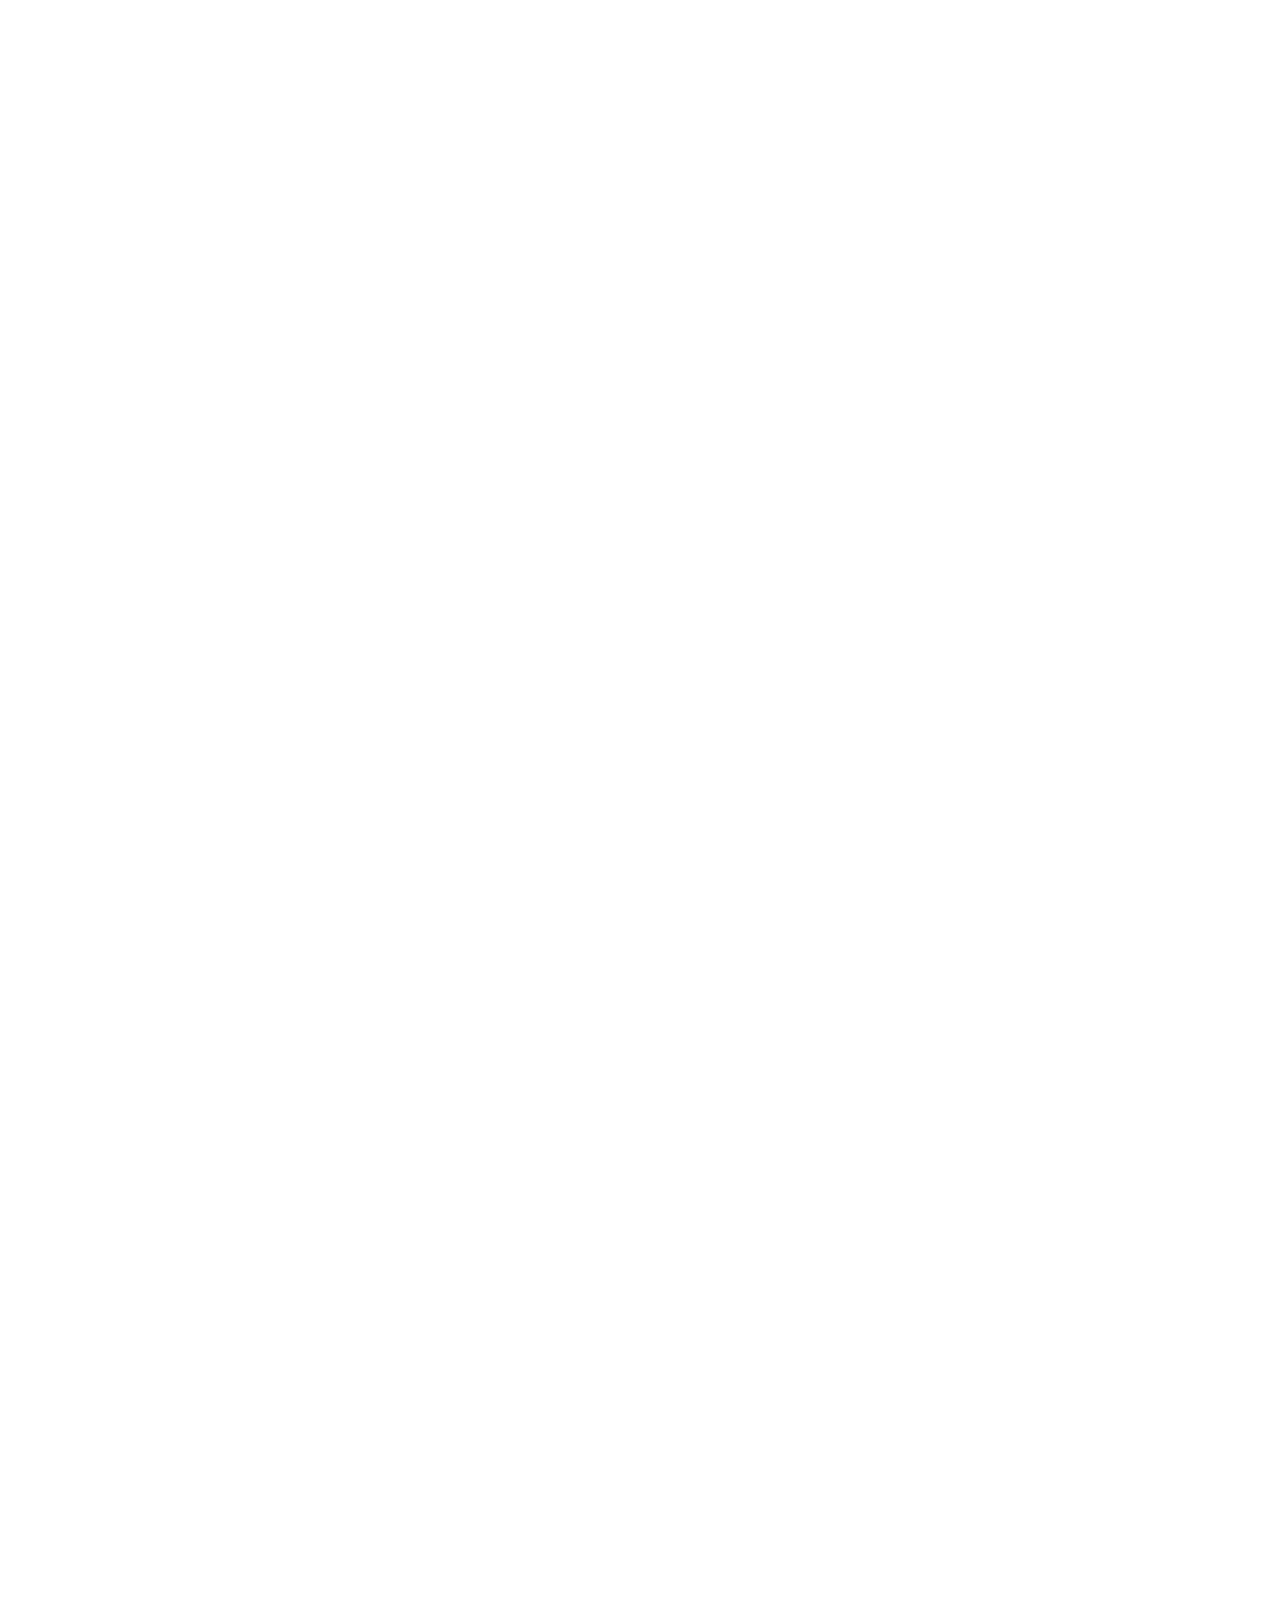
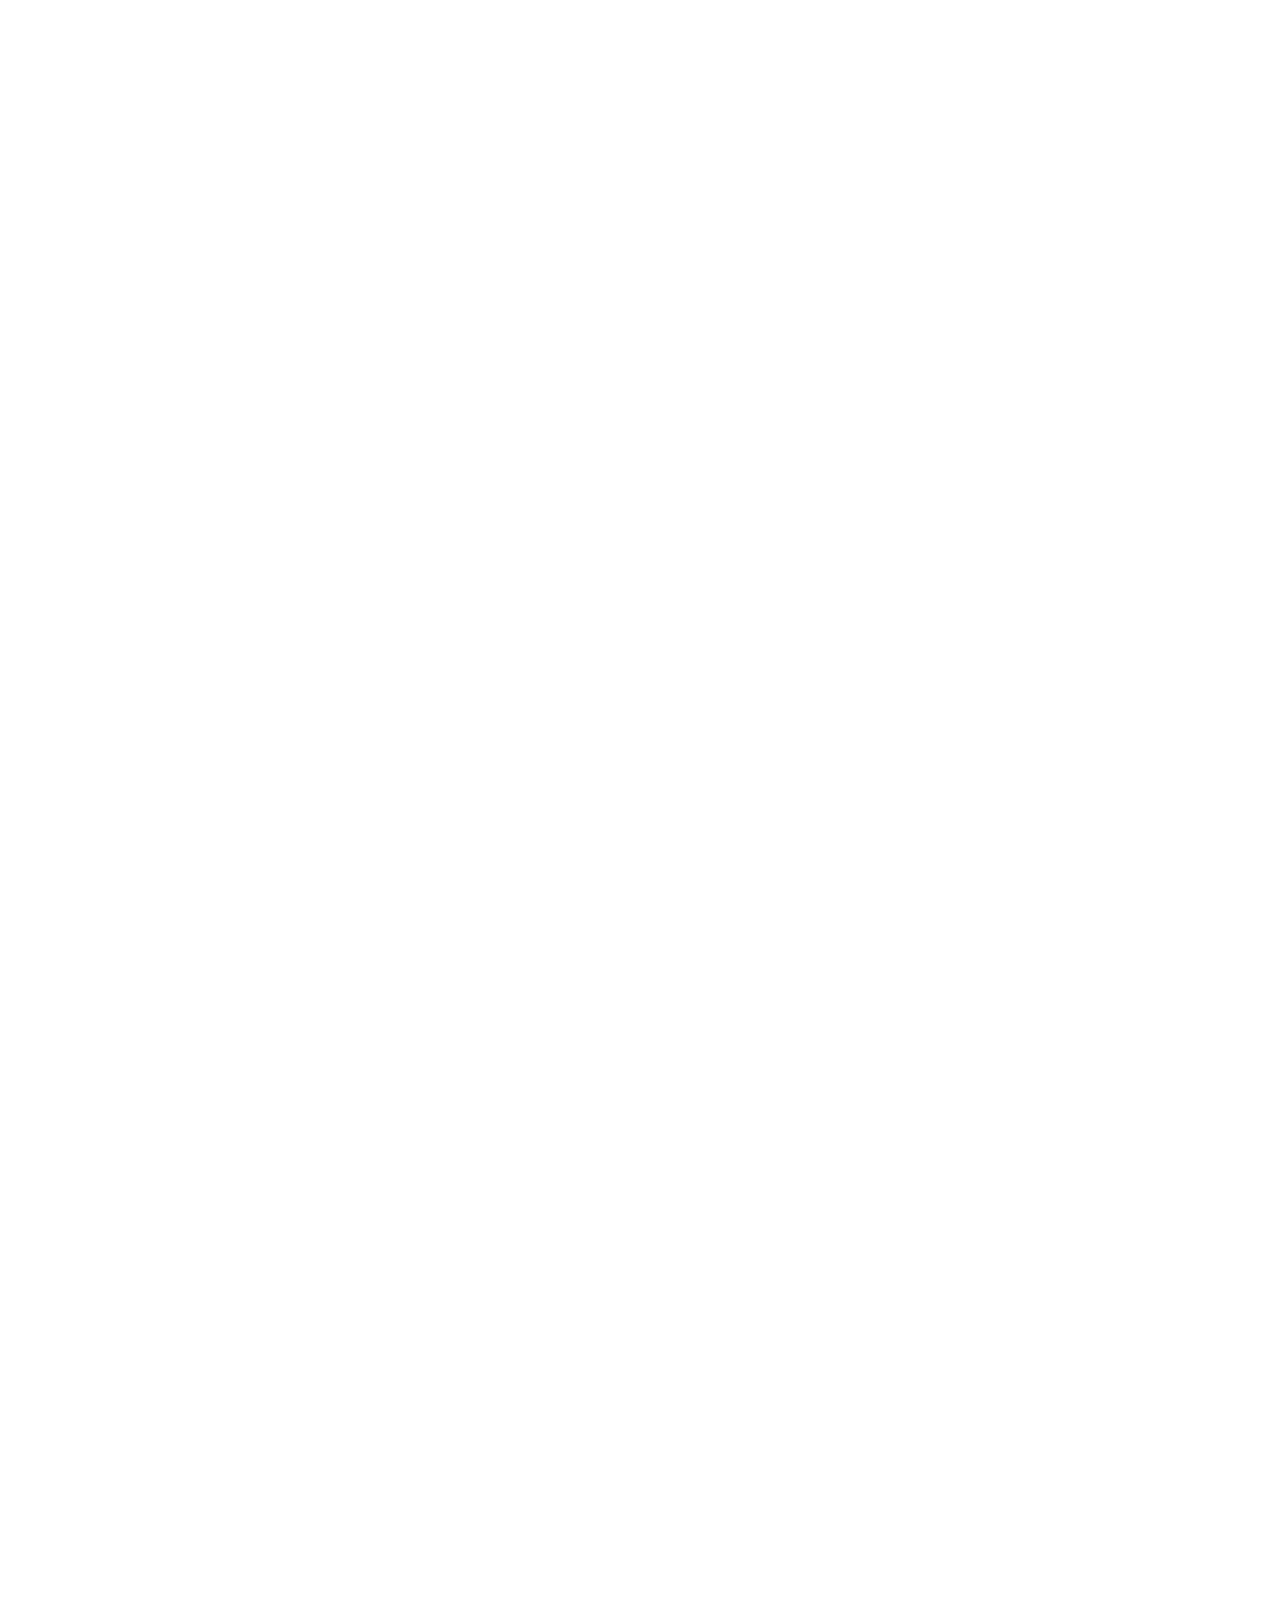
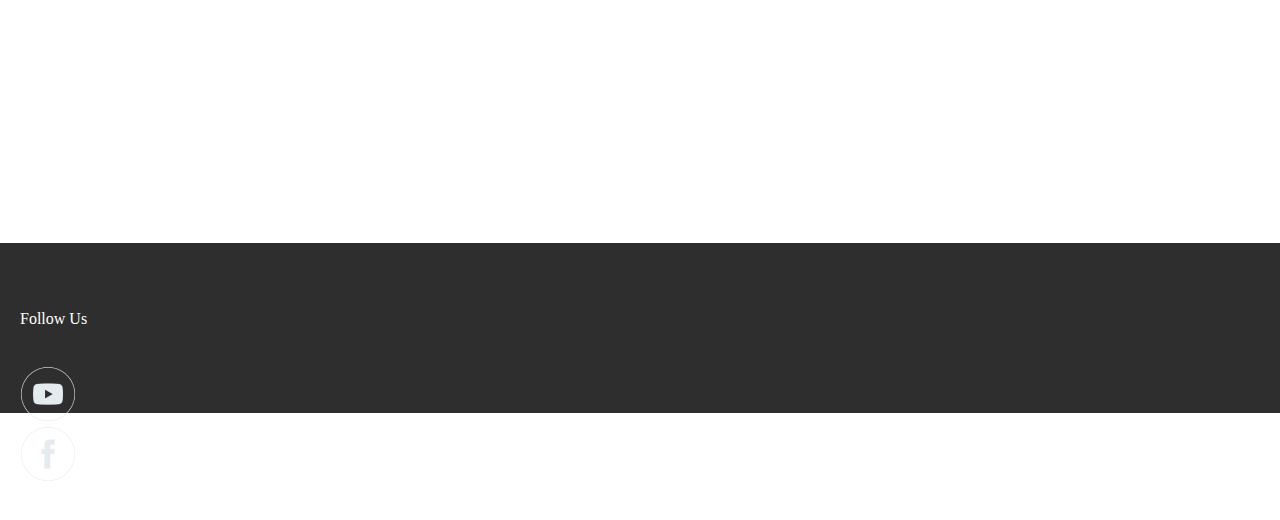
==== commit 2bbaac17: "添加AOS動態+更新navbar+更新按鈕樣式" ====
--- a/index.html
+++ b/index.html
@@ -9,9 +9,7 @@
   <link href="https://cdn.jsdelivr.net/npm/bootstrap@5.1.1/dist/css/bootstrap.min.css" rel="stylesheet"
     integrity="sha384-F3w7mX95PdgyTmZZMECAngseQB83DfGTowi0iMjiWaeVhAn4FJkqJByhZMI3AhiU" crossorigin="anonymous">
   <link href="https://unpkg.com/aos@2.3.1/dist/aos.css" rel="stylesheet">
-  <style>
-
-  </style>
+
 </head>
 
 <body>
@@ -33,27 +31,46 @@
             <ul class="navbar-nav">
 
               <li class="nav-item">
-                <a class="nav-link" href="Story.html">Story</a>
-              </li>
-              <li class="nav-item">
-                <a class="nav-link" href="Character.html">Character</a>
-              </li>
-              <li class="nav-item">
-                <a class="nav-link" href="System.html">System</a>
-              </li>
-              <li class="nav-item">
-                <a class="nav-link" href="Movie.html">Movie</a>
-              </li>
-              <li class="nav-item">
-                <a class="nav-link" href="AboutUs.html">About Us</a>
-              </li>
-              <li class="nav-item">
-                <img class="YT" src="Images/youtube-icon.png" alt="Youtube">
+                <a class="nav-link" href="Story.html">
+                  Story
+                  <div class="nav-line" ></div>
+                </a>
+              </li>
+              <li class="nav-item">
+                <a class="nav-link" href="Character.html">
+                  Character
+                  <div class="nav-line" ></div>
+                </a>
+              </li>
+              <li class="nav-item">
+                <a class="nav-link" href="System.html">
+                  System
+                  <div class="nav-line" ></div>
+                </a>
+              </li>
+              <li class="nav-item">
+                <a class="nav-link" href="Movie.html">
+                  Movie
+                  <div class="nav-line" ></div>
+                </a>
+              </li>
+              <li class="nav-item">
+                <a class="nav-link" href="AboutUs.html">
+                  About Us
+                  <div class="nav-line" ></div>
+                </a>
+              </li>
+              <li class="nav-item">
+                <img class="YT" src="Images/youtube-icon.png" alt="Youtube" style="margin-right: 10px;">
                 <img class="FB" src="Images/facebook-icon.png" alt="facebook">
               </li>
 
               <li class="nav-item">
-                <button type="button" class="btn btn-primary download">立即下載</button>
+                <!--<button type="button" class="btn btn-primary download">立即下載</button>-->
+                <a href="#" class="download">
+                  立即下載
+                  <span></span><span></span><span></span><span></span>
+              </a>
               </li>
 
             </ul>
@@ -63,80 +80,91 @@
     </header>
 
     <div class="top mb-5" style="margin-top: 70px;">
-      <img class="cover" src="Images/new_cover.png" alt="cover">
-      <p class="subtitle">第一人稱文字冒險遊戲</p>
+      <img class="cover" src="Images/new_cover.png" alt="cover" data-aos="fade-zoom-in" data-aos-easing="ease-in-back"  data-aos-delay="300" data-aos-duration="1000">
+      <p class="subtitle" data-aos="fade-up" data-aos-delay="1000" data-aos-duration="1000" data-aos-anchor-placement =“top-bottom”>第一人稱文字冒險遊戲</p>
     </div>
 
 
     <div class="container-fluid">
       <div class="row justify-content-center">
         <div class="title col-12 mt-5">
-          <h2 style="text-align: center;">STORY</h2>
+          <div data-aos="fade-up" data-aos-delay="500" data-aos-duration="1000">
+            <h2 style="text-align: center;">STORY</h2>
           <p class="h5 mt-5" style="text-align: center;">人們在研究天氣變化時，意外發現了能與天氣溝通的方法<br>
             人們以此管理和抑制天氣，並成立了天氣管理局，將天氣控制在機構內<br>
             <br>
             為了方便管理及分散風險，天氣管理局將沒有明確形體的天氣分裂開來，<br>
             成為五個能力被弱化，並具有人性和人類般樣貌的個體。五位天氣被灌輸自己是人類的一份子
           </p>
-          <h1 class="mt-5 mb-5">「 天氣管理人 」</h1>
-          <p class="h5 mb-5" style="text-align: center;">負責管理這五位天氣的狀態、心情和工作<br>
-            以維持人類環境的穩定
-          </p>
+          </div>
+          <div data-aos="fade-up" data-aos-delay="500" data-aos-duration="1000">
+            <h1 class="mt-5 mb-5">「 天氣管理人 」</h1>
+            <p class="h5 mb-5" style="text-align: center;">負責管理這五位天氣的狀態、心情和工作<br>
+              以維持人類環境的穩定
+            </p>
+          </div>
+          
         </div>
         <div class="row justify-content-center">
-          <div class="col-2 mb-5">
-            <a class="btn btn-primary download" href="./Story.html" role="button">了解更多</a>
+          <div class="col-2 mb-5" data-aos="fade-up" data-aos-delay="500" data-aos-duration="1000" data-aos-anchor-placement =“top-bottom”>
+            <a href="Story.html" class="download">
+              了解更多
+              <span></span><span></span><span></span><span></span>
+            </a>
           </div>
         </div>
       </div>
     </div>
 
     <div>
-      <div class="row mt-5 mb-5">
+      <div class="row mt-5 mb-5" data-aos="fade-zoom-in" data-aos-easing="ease-in-back"  data-aos-delay="300" data-aos-duration="1000">
         <img class="cover" src="Images/all_places.png" alt="場所">
       </div>
     </div>
 
     <div class="container-fluid">
       <div class="row">
-        <div class="col-12 mt-5 mb-5">
+        <div class="col-12 mt-5 mb-5" data-aos="fade-up" data-aos-delay="500" data-aos-duration="1000">
           <h2 style="text-align: center;">CHARACTER</h2>
         </div>
       </div>
       <div class="row justify-content-center mt-5 mb-5">
         <div class="col-2">
-          <img class="characters img-fluid" src="Images/cloudy_fade.png" alt="陰天">
-        </div>
-        <div class="col-2">
-          <img class="characters img-fluid" src="Images/rainbow_fade.png" alt="彩虹">
-        </div>
-        <div class="col-2">
-          <img class="characters img-fluid" src="Images/sunny_fade.png" alt="晴天">
-        </div>
-        <div class="col-2">
-          <img class="characters img-fluid" src="Images/thunder_fade.png" alt="閃電">
-        </div>
-        <div class="col-2">
-          <img class="characters img-fluid" src="Images/rainy_fade.png" alt="雨天">
+          <img class="characters img-fluid" src="Images/cloudy_fade.png" data-aos="fade-up" data-aos-delay="400" data-aos-duration="1000"alt="陰天">
+        </div>
+        <div class="col-2">
+          <img class="characters img-fluid" src="Images/rainbow_fade.png" data-aos="fade-up" data-aos-delay="500" data-aos-duration="1000"alt="彩虹">
+        </div>
+        <div class="col-2">
+          <img class="characters img-fluid" src="Images/sunny_fade.png" data-aos="fade-up" data-aos-delay="600" data-aos-duration="1000"alt="晴天">
+        </div>
+        <div class="col-2">
+          <img class="characters img-fluid" src="Images/thunder_fade.png" data-aos="fade-up" data-aos-delay="700" data-aos-duration="1000"alt="閃電">
+        </div>
+        <div class="col-2">
+          <img class="characters img-fluid" src="Images/rainy_fade.png" data-aos="fade-up" data-aos-delay="800" data-aos-duration="1000"alt="雨天">
         </div>
       </div>
       <div class="row justify-content-center">
-        <div class="col-2 mt-5 mb-5">
-          <a type="button" class="btn btn-primary download " href="./Character.html">了解更多</a>
+        <div class="col-2  mb-5" data-aos="fade-up" data-aos-delay="500" data-aos-duration="1000" data-aos-anchor-placement =“top-bottom”>
+          <a href="Character.html" class="download">
+            了解更多
+            <span></span><span></span><span></span><span></span>
+          </a>
         </div>
       </div>
     </div>
 
     <div class="container-fluid">
       <div class="row justify-content-center">
-        <div class="col-12 mt-5 ">
+        <div class="col-12 mt-5 "data-aos="fade-up" data-aos-delay="300" data-aos-duration="1000">
           <h2 style="text-align: center;">MOVIE</h2>
         </div>
       </div>
       <div class="container">
-        <div class="row">
-          <div class="MoviePV col-12 d-flex justify-content-center shadow p-4 mb-4 ratio ratio-16x9"
-            style="margin: 100px auto ;  ">
+        <div class="row" data-aos="fade-zoom-in" data-aos-easing="ease-in-back"  data-aos-delay="300" data-aos-duration="1000">
+          <div class="MoviePV col-12 d-flex justify-content-center shadow p-4 mb-5 ratio ratio-16x9"
+            style="margin: 100px auto ; ">
             <iframe src="https://www.youtube.com/embed/WqGlx5dpIds?si=QIR6g59Qe9yowAAu" title="YouTube video player"
               frameborder="0"
               allow="accelerometer; autoplay; clipboard-write; encrypted-media; gyroscope; picture-in-picture; web-share"
--- a/css/style.css
+++ b/css/style.css
@@ -30,6 +30,35 @@
     width: 54px;
     height: 54px;
 }
+
+
+
+.nav-link{
+    font-family: "GenWanMin TW TTF";
+    font-weight: bold;
+    font-size: 25px;
+    display: inline-block;
+    vertical-align: middle;
+    position: relative;
+    transition: all .3s linear;
+}
+.nav-line{
+    width: 0%;
+    height: 2px;
+    background: linear-gradient(94deg, #78B3F6 0%, #6297FF 96.07%);
+    position: absolute;
+    bottom: 0;
+    left: 0;
+    transition: all .3s linear;
+}
+.nav-link:hover{
+    color: #6EA6FA;
+}
+
+.nav-link:hover .nav-line{
+    width:100%;
+}
+
 
 /*漸層色大標*/
 h1 {
@@ -99,48 +128,70 @@
     justify-content: space-evenly;
 }
 
-.nav-link {
-    font-family: "GenWanMin TW TTF";
-    color: #000000 !important;
+.download {
+    display: inline-block;
+    position: relative;
+    z-index: 1;
+    min-width: 180px;
+    background-image: linear-gradient(to top left, #6297FF, #78B3F6) !important;
+    border: 0px;
+    border-radius: 20px;
+    color: white;
+    font-size: 1rem;
+    text-transform: uppercase;
     font-weight: bold;
-    font-size: 25px;
-}
-
-.download {
-    border-radius: 38px !important;
-    width: 194px;
-    height: 51px;
-    background-image: linear-gradient(to top left, #6297FF, #78B3F6) !important;
-    border: none !important;
-    font-weight: bold !important;
-    line-height: 2.3 !important;
     letter-spacing: 3px;
-}
-
-.download:hover {
-    background-image: linear-gradient(to top left, #275ECB, #4690E4) !important;
-    transition: 1s ease-in-out !important;
-    border: none !important;
-    font-weight: bold !important;
-    letter-spacing: 3px;
-}
-
-
-
-footer {
-    width: 100%;
-    height: 61px;
-    position: relative;
-    bottom: 0;
-    left: 0;
-    background: #364246;
-    color: #F8F9F9;
-    display: flex;
-    align-content: center;
-    justify-content: center;
-}
-
-
+    text-align: center;
+    text-decoration: none;
+    overflow: hidden;
+    transition: 0.5s;
+    padding: 10px 30px;
+    margin-top: 5px;
+}
+
+.download span {
+    position: absolute;
+    width: 25%;
+    height: 100%;
+    background-color: white;
+    transform: translateY(150%);
+    border-radius: 50%;
+    left: calc((var(--n) - 1) * 25%);
+    transition: 0.5s;
+    transition-delay: calc((var(--n) - 1) * 0.1s);
+    z-index: -1;
+}
+.download:hover,
+.download:focus {
+    color: black;
+}
+.download:hover span {
+    transform: translateY(0) scale(2);
+}
+.download span:nth-child(1) {
+    --n: 1;
+}
+.download span:nth-child(2) {
+    --n: 2;
+}
+.download span:nth-child(3) {
+    --n: 3;
+}
+.download span:nth-child(4) {
+    --n: 4;
+}
+
+.YT, .FB, .nav-brand {
+    transition: all .2s linear;
+}
+
+.YT:hover, .FB:hover, .nav-brand:hover {
+    opacity: 50%;
+}
+
+.YT:active, .FB:active, .nav-brand:active {
+    opacity: 100%;
+}
 
 /*TOP*/
 .TitleCharacter {
